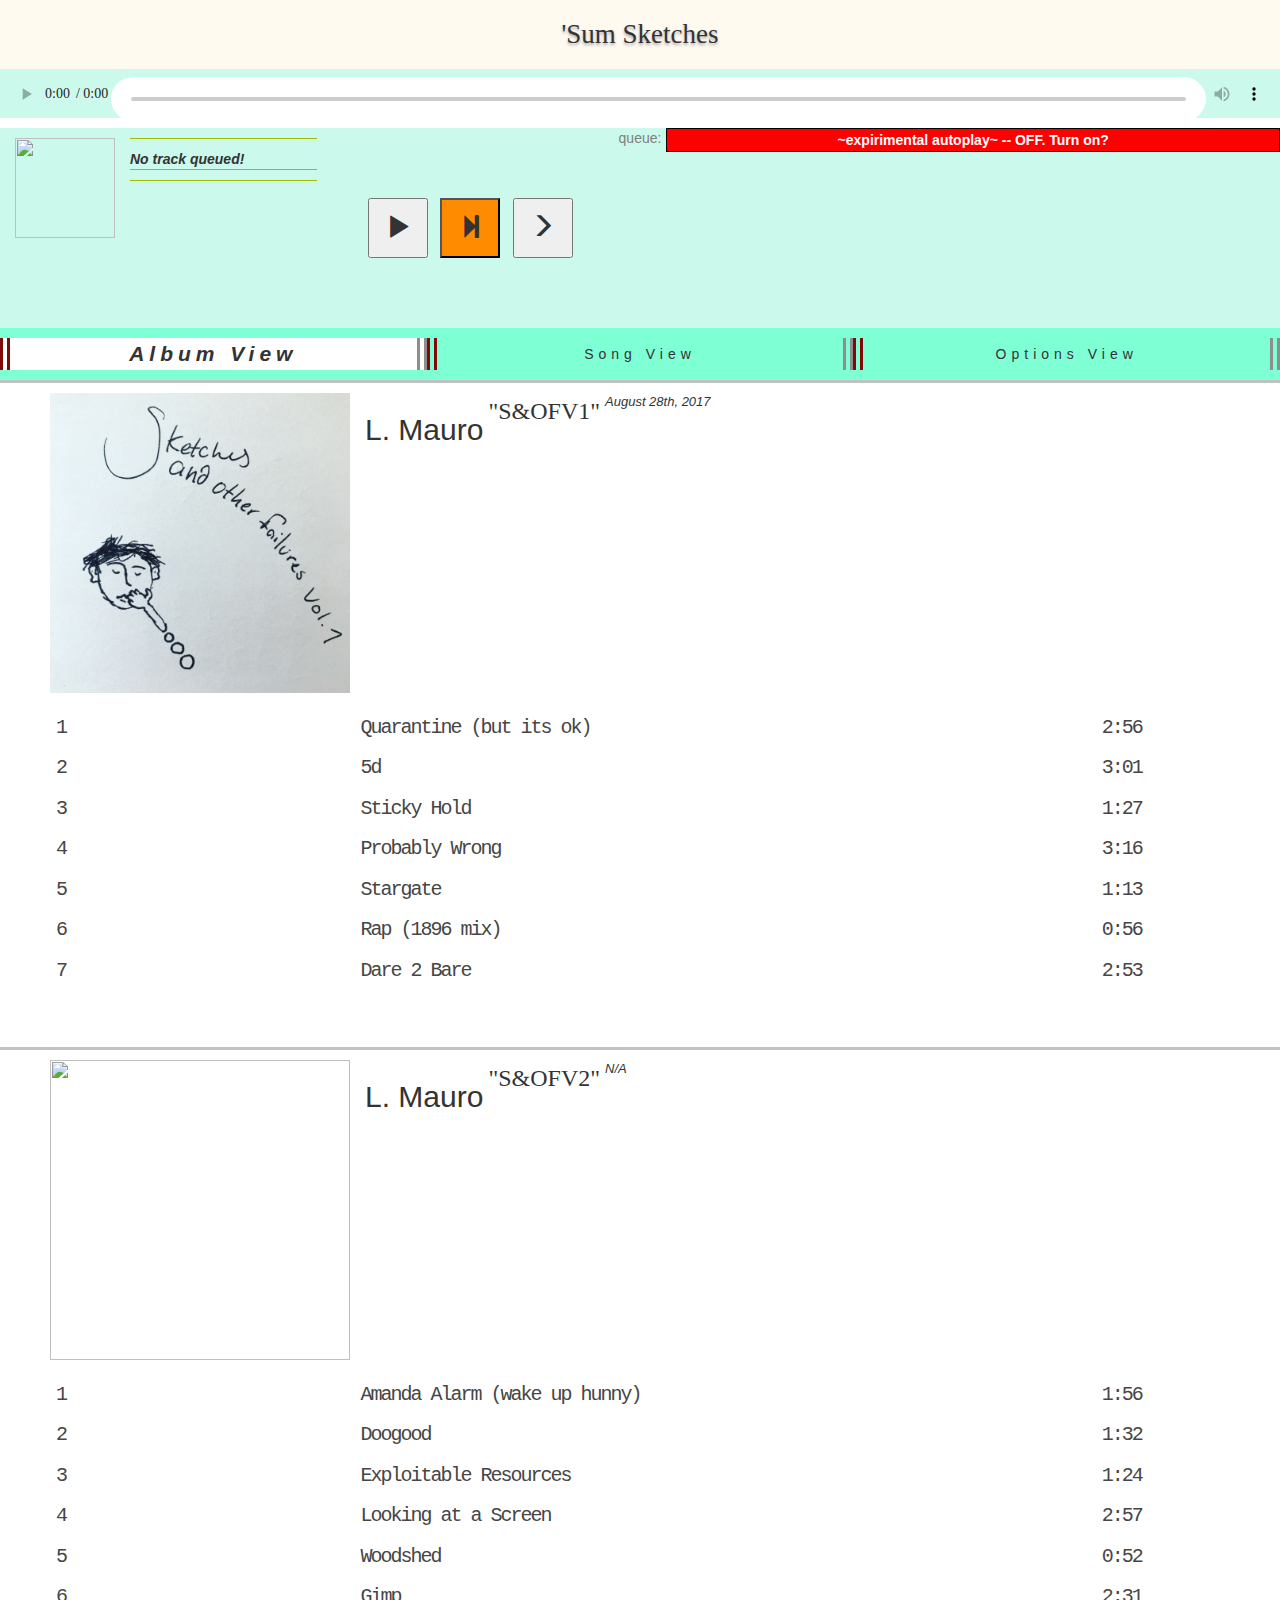
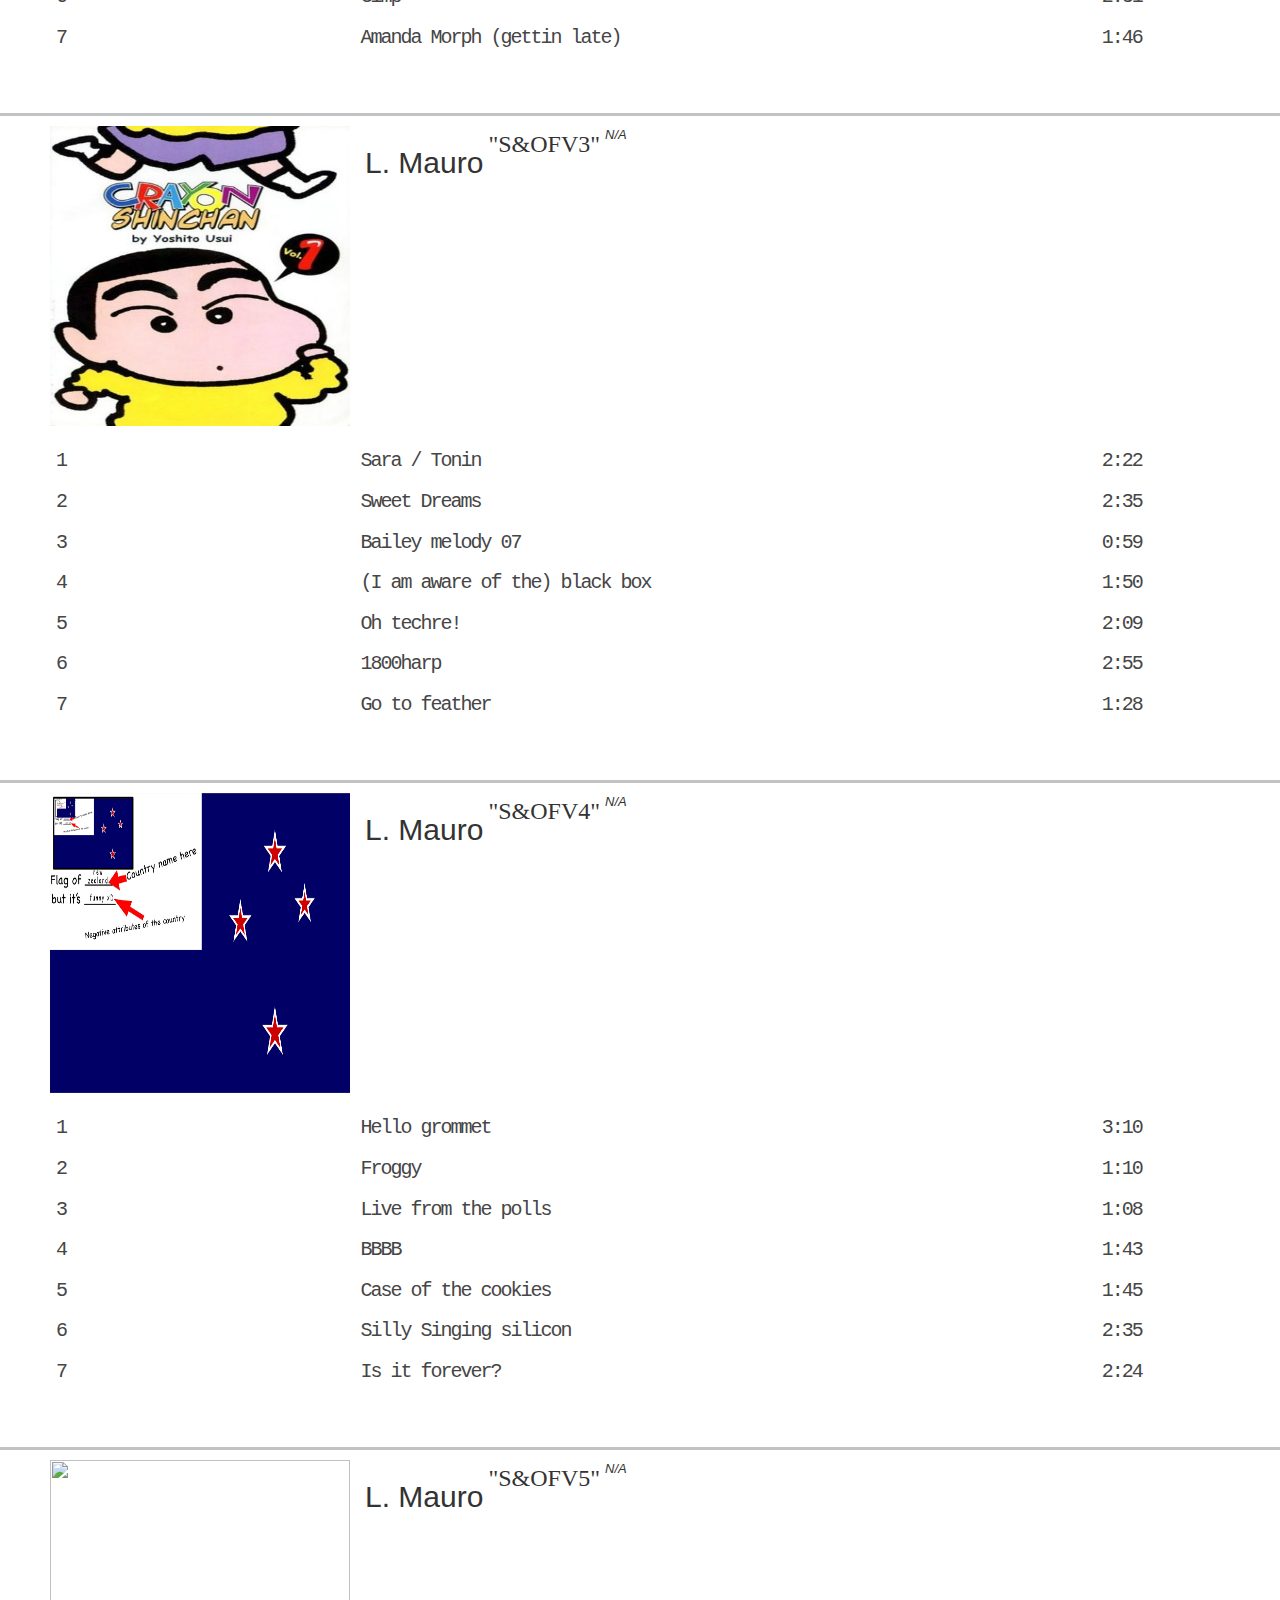
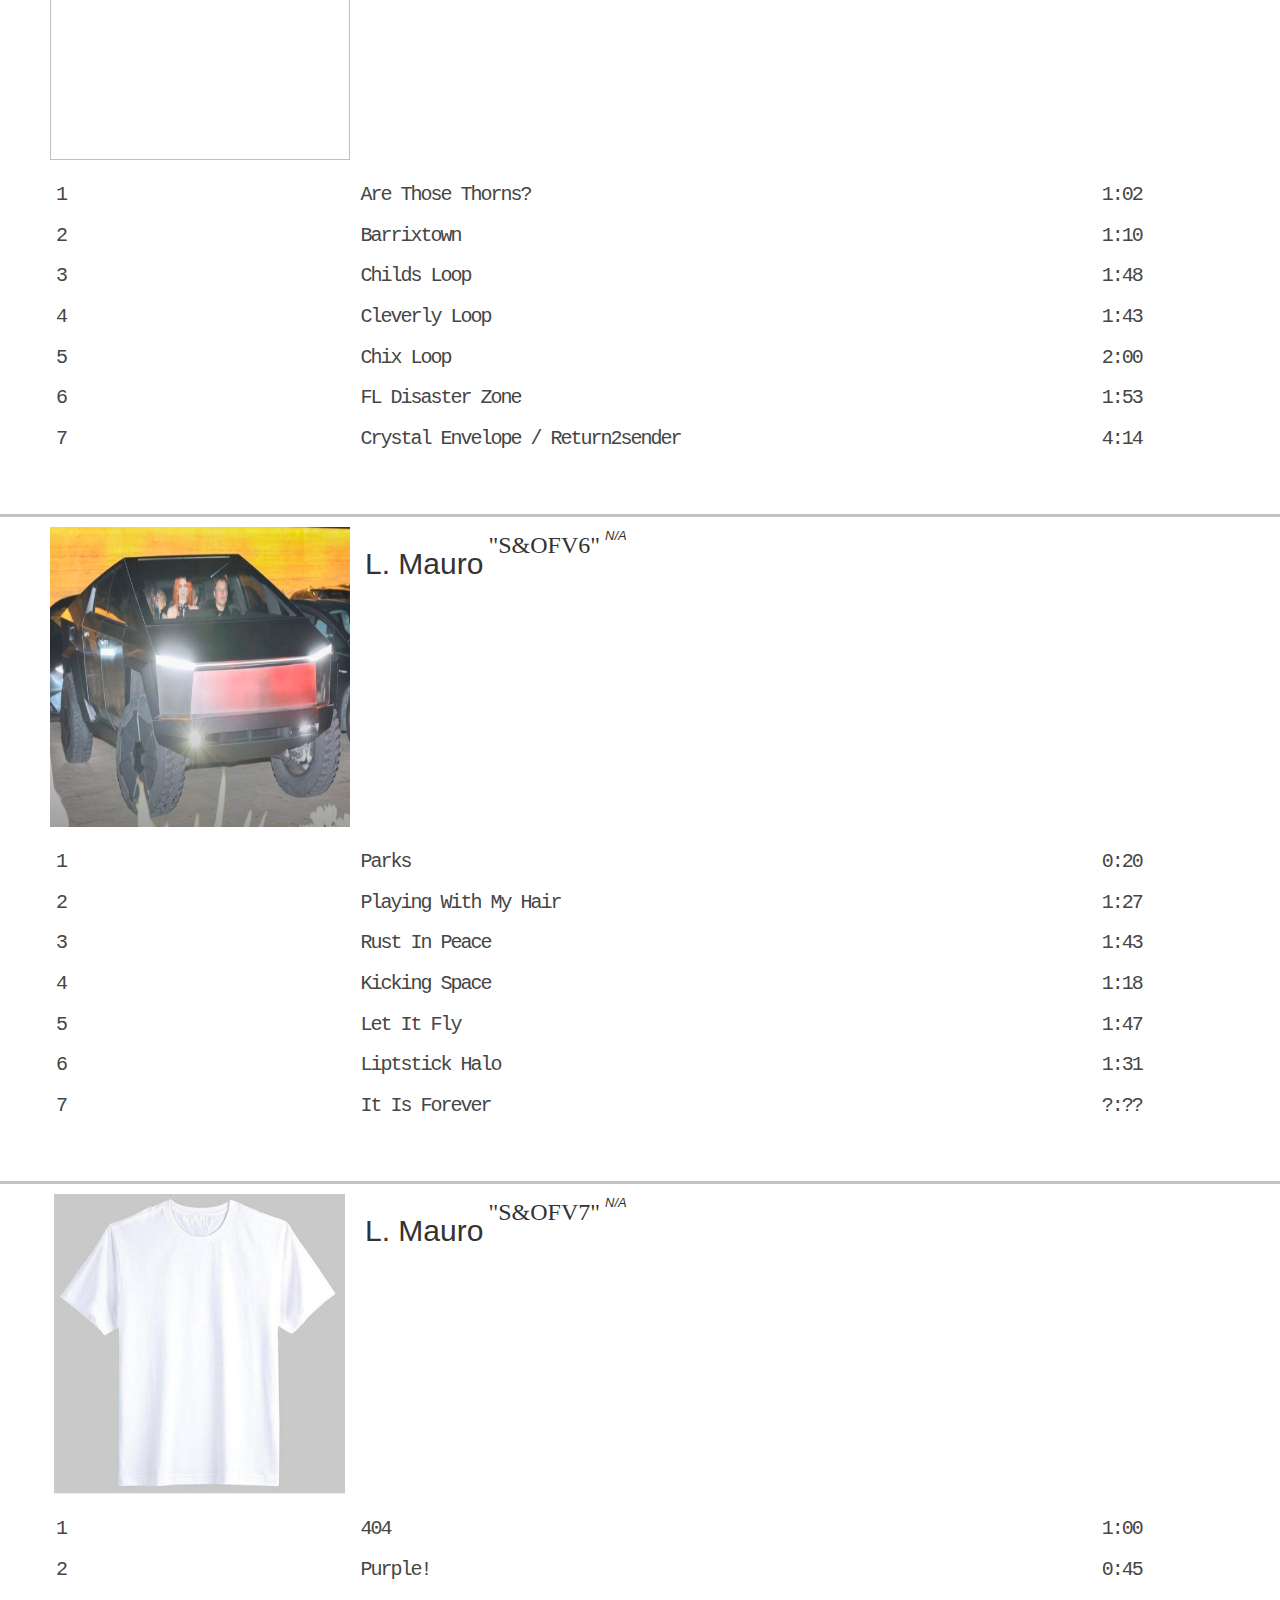
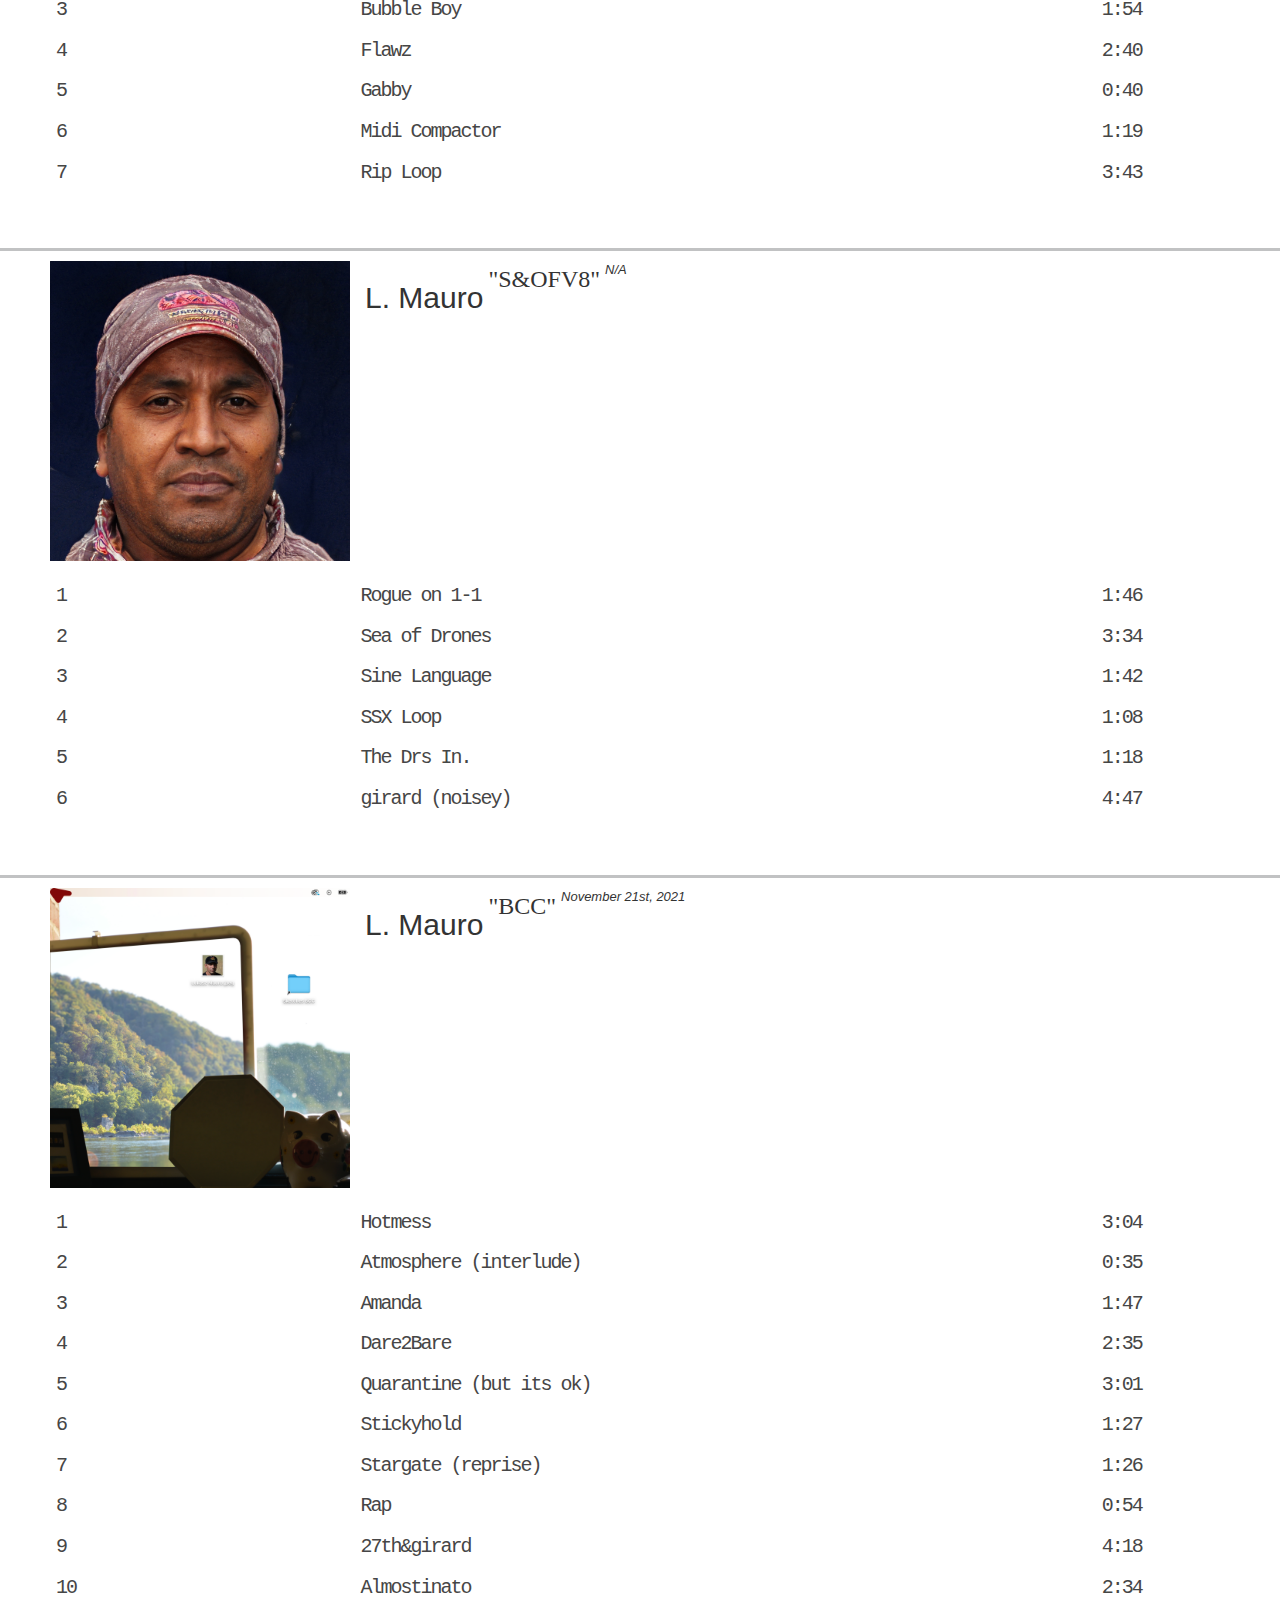
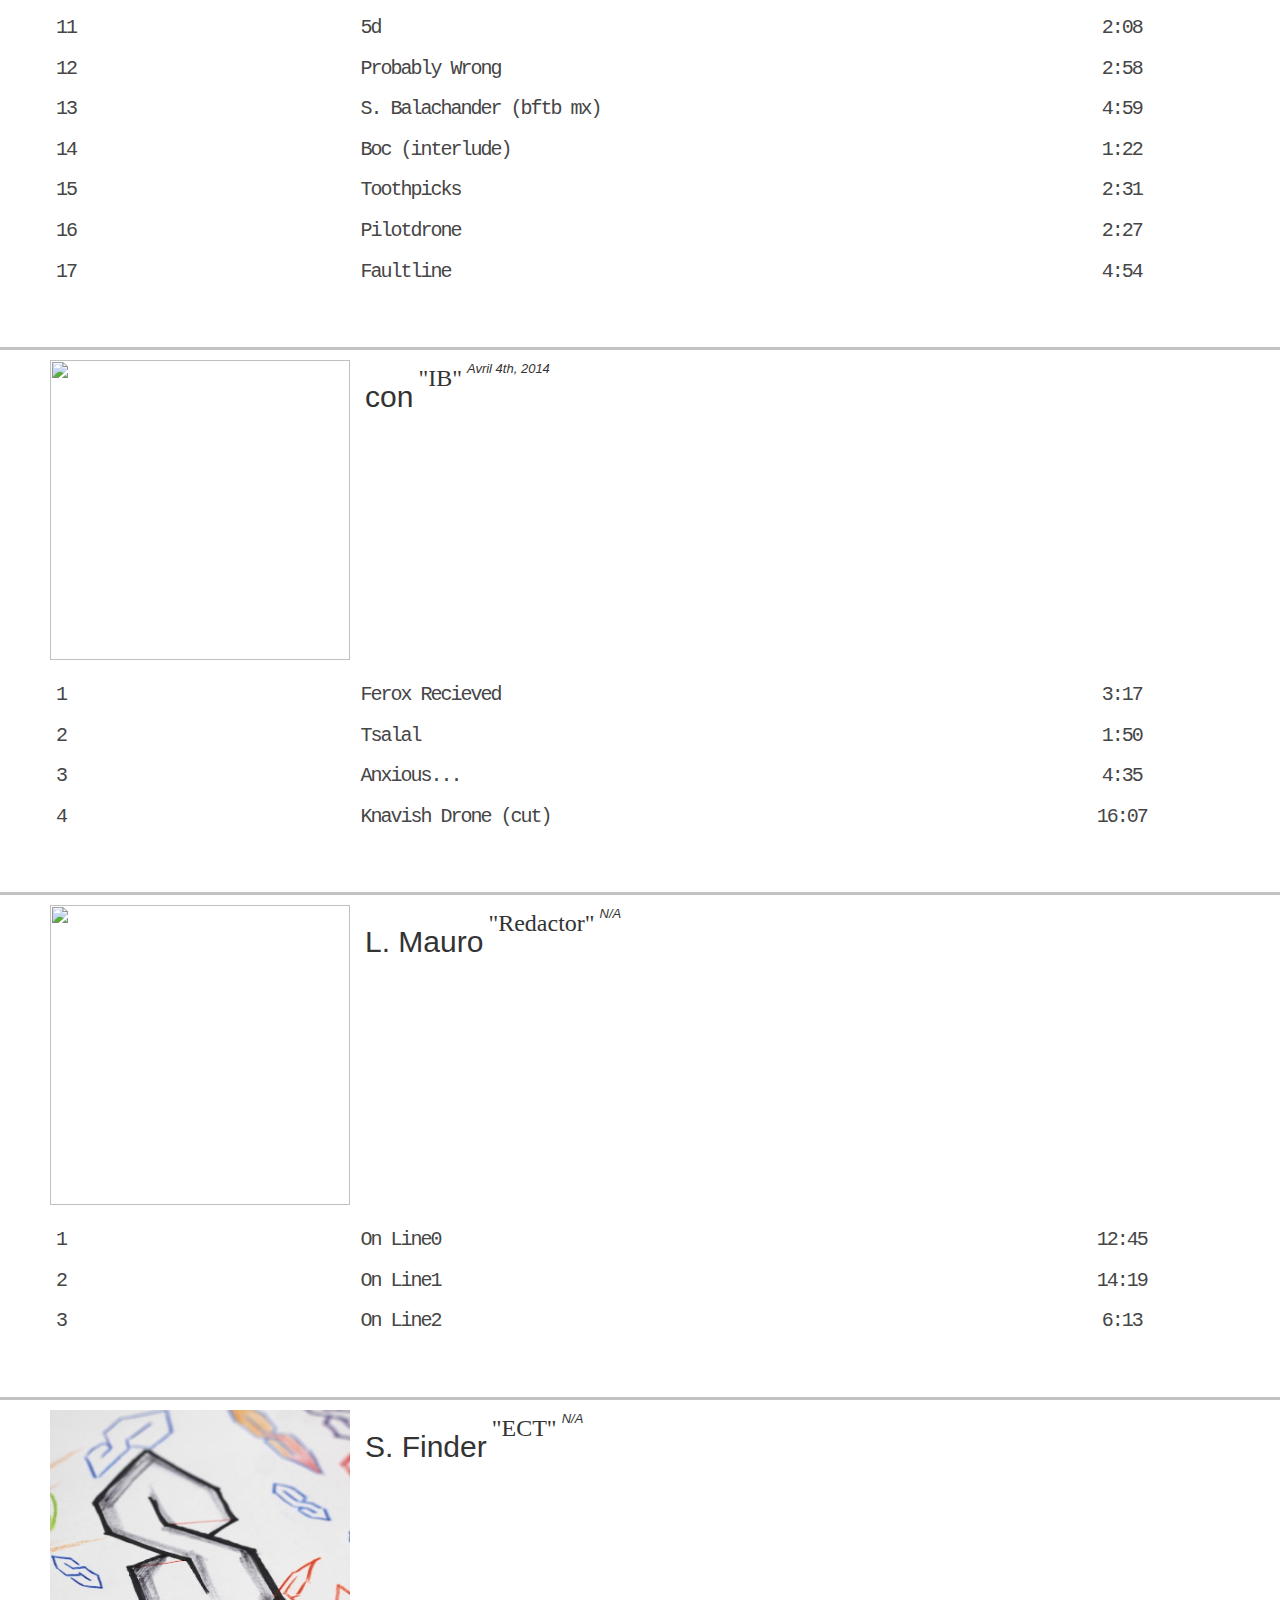
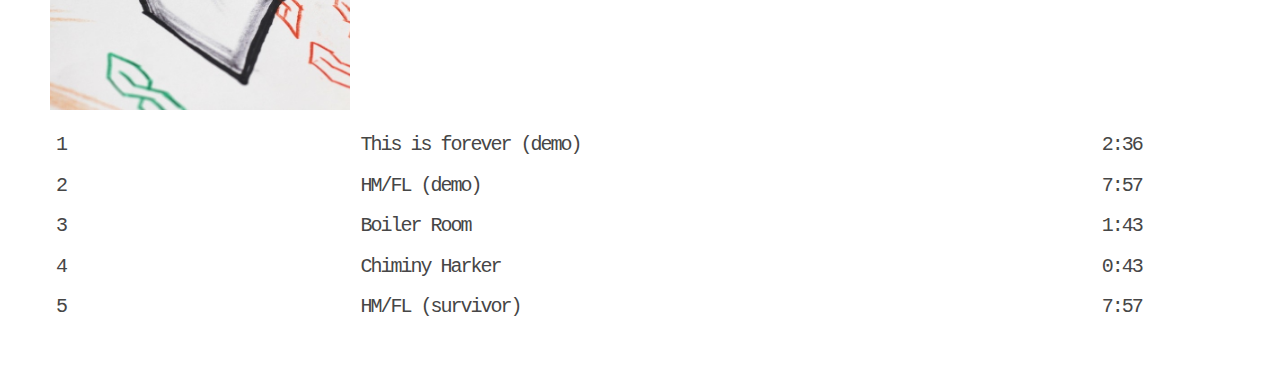
==== index.html @ 82c4de9f "refactored list view sorting functionality, changed how I display specific view's elements. less jav" ====
<!DOCTYPE html>
<html lang="en">

<head>
    <meta charset="UTF-8">
    <meta http-equiv="X-UA-Compatible" content="IE=edge">
    <meta name="viewport" content="width=device-width, initial-scale=1.0">
    <link rel="stylesheet" href="assets/styles/styles.css">
    <link rel="icon" href="https://forestw70.github.io/sketches-bcc-client/assets/images/sketches.jpg">
    <!-- <link href="//maxcdn.bootstrapcdn.com/bootstrap/3.3.6/css/bootstrap.min.css" type="text/css" rel="stylesheet"> -->
    <link href="//maxcdn.bootstrapcdn.com/bootstrap/3.3.6/css/bootstrap.min.css" type="text/css" rel="stylesheet">
    <title>Sketches </title>
</head>

<body>
    <div id="wellHeyThere">
        'Sum Sketches
        
    </div>
    <Header>
        <audio id="player" controls>
            <source src="" type="audio/mp3">
        </audio>

        <div id="trackController">
            <article id="anotherPlayer">

                <img id="albumPic" src="https://picsum.photos/25">
                <div id="nowPlayingInfo">
                    <span id="artistName"></span>
                    <span id="trackName">No track queued!</span>
                    <span id="albumName"></span>
                </div>
                <div class="controlBtns">
                    <button type="button" id="pause-play">
                        <span id="pp" class="glyphicon glyphicon-play" aria-hidden="true"></span>
                    </button>
                    <button type="button" id="nextTrack" class="next-song">
                        <span class="glyphicon glyphicon-step-forward" aria-hidden="true"></span>
                    </button>
                    <button type="button" class="show-queue" id="toggleShowQueue">
                        <span id="sq" class="glyphicon glyphicon-menu-right" aria-hidden="true"></span>
                    </button>
                    <!-- <button type="button" class="show-queue" id="testBtn">
                        <span class="glyphicon" aria-hidden="true">TEST</span>
                    </button> -->
                </div>
            </article>
            <span class="queue-tip">queue:</span>
            <article id="qTools">
                <div class="option-buttons">
                    <button class="opt-default" type="button" id="autoPlayOption">
                        ~expirimental autoplay~ -- OFF.  Turn on?
                    </button>
                </div>
                <div id="queueList" class="menu-flex"></div>
            </article>
        </div>
    </Header>

    <section id="controlers">
        <button type="button" id="viewAlbums" class="view-button curr-view">
            Album View
        </button>
        <button type="button" id="viewSongs" class="view-button">
            Song View
        </button>
        <button type="button" id="viewOptions" class="view-button">
            Options View
        </button>
        <button id="returnToTop" type="button">
            Back to top ^
        </button>
    </section>
    
    <section id="disco">
    </section>

    <section id="list" class="hide">
        <div class="song-list-row" id="headerRow">
            <span data-sort-by="trkNum">#</span>
            <span data-sort-by="trkNme">Song</span>
            <span data-sort-by="trkLen">Length</span>
            <span data-sort-by="epTtl">Ep</span>
            <span data-sort-by="artist">Artist</span>
            <span data-sort-by="trkUrl">Song Url</span>
            <span data-sort-by="trkOg">File</span>
            <span data-sort-by="trkDte">Date</span>
            <span data-sort-by="trkTs">Timestamp</span>
        </div>
        <div id="listDump">

        </div>
    </section>

    <section id="options" class="hide">
        <span>OOoooOOOoOOOOOOooOOOO</span>
    </section>

    
</body>

</html>

<script src="assets/scripts/scripts.js"></script>
---- assets/styles/styles.css ----
/* Head info */
#wellHeyThere {
    width: 100%;
    display: flex;
    justify-content: center;
    padding: 15px 0;
    font-size: 3vmin;
    font-family: serif;
    background-color: floralwhite;
    text-shadow: 0 2px 3px darkgrey;
}

header {
    width: 100%;
    display: flex;
    flex-direction: column;
}

/*  */
/* Audio player */
/*  */
#player {
    width: 100%;
    margin: 0;
    padding: 0;
    border-bottom: 5px solid white;
}
audio::-webkit-media-controls-panel {
    background-color: rgb(203 249 236);
}
audio::-webkit-media-controls-enclosure {
    border-radius: 0px;
}
audio::-webkit-media-controls-timeline-container {
    color:green;
    border: 1px solid black;
}
audio::-webkit-media-controls-current-time-display, audio::-webkit-media-controls-time-remaining-display {
    color:black;
    font-family: serif;
    padding: 0 3px;
    margin: auto;
}
audio::-webkit-media-controls-timeline {
    color: black;
    background-color: white;
    border-radius: 50px;
    padding: 20px;
    margin-top:10px;
}


/*  */
/* Song info and Queue containers */
/*  */
#trackController {
    display: flex;
    height:200px;
    background-color:rgb(203 249 236);
    overflow: hidden;
}

#anotherPlayer {
    display: grid;
    width: 50%;
    grid-template-columns: 1fr 2fr 3fr;
    padding-left: 5px;
}

#qTools {
    display: flex;
    flex-direction: column;
    width: 50%;
    padding-left: 5px;
    overflow-y: scroll;
}


.option-buttons {
    width: 100%;
}


/*  */
/* Now playing container */
/*  */
#albumPic {
    height: 100px;
    width: 100px;
    margin: 10px;
}

#nowPlayingInfo {
    display: flex;
    flex-direction: column;
    padding: 5px 0px;
}

#artistName, #trackName, #albumName {
    margin: 5px;
    border-bottom: 1px solid #9ebb00;
}

#artistName {
    font-size: 20px;
}
#trackName {
    font-style: oblique;
    font-weight: bold;
}
#albumName {
    color:rgb(78, 78, 78);
}


/*  */
/* Queue List Container */
/*  */
.queue-tip {
    color: grey;
}

#queueList {
    flex-direction: column;
    width: 100%;
}

#queueList > button {
    background-color: orange;
    border: none;
    border-left: 15px dotted #000000;
    cursor: pointer;
}
#queueList > button:first-child::before {
    content: " up next! ~~ ";
    font-weight: bold;
}

#queueList > button:hover {
    border-bottom: 2px solid #c1c2c3;
    border-top: 1px solid #c1c2c3;
}


/*  */
/* Play Pause Next Queue Buttons */
/*  */
.controlBtns {
    display: grid;
    grid-template-columns: 1fr 1fr 1fr;
    margin: 0 40px;
}

.controlBtns > button {
    padding: 10px;
    height: 60px;
    width: 60px;
    margin: auto;
}

#nextTrack {
    background-color: darkorange;
}

.glyphicon {
    font-size: 25px;
}

/*  */
/* Options */
/*  */
.opt-default {
    border: none;
    color: #fff;
    font-weight: bold;
    border: 1px solid black;
    cursor: alias;
    font-family: sans-serif;
    background-color: red;
    width: 100%;
}

.opt-on {
    background-color: green;
}

#returnToTop {
    position: fixed;
    display: none;
    top: 0;
    border: none;
    border-radius: 5px;
    color: white;
    padding: 5px 15px;
    background-color: #7fffd4b8;
}


/*  */
/* View Change Controllers */
/*  */
#controlers {
    display: flex;
    padding: 10px 0;
    justify-content: center;
    background-color: aquamarine;
}

.view-button {
    letter-spacing: 5px;
    border: none;
    background-color: inherit;
    width:50%;
    border-left: 10px double #800808;
    border-right: 10px double #8e8e8e;
}


.curr-view {
    font-style: oblique;
    font-weight: bold;
    font-size: 1.5em;
    background-color: #fff;
}


/*  */
/* Album View */
/*  */
#disco {
    font-size: 20px;
    margin-top: 0px;
}

.disco-item {
    margin-bottom: 50px;
    border-top: 3px solid #c1c2c3;
}

.info-container {
    display: flex;
    margin: 10px 0 0 50px;
}

.info-container > img {
    height: 300px;
    width: 300px;
    margin-right: 15px;
}

.info-container > h3 {
    font-family: serif;
    margin: 5px;
}

.info-container > p {
    font-size: small;
    font-style: italic;

}

.track-container {
    margin: 20px 0 20px 50px;
    display: flex;
    flex-direction: column;
}

.t-row {
    display: grid;
    grid-template-columns: 1fr 2fr 1fr;
    margin-bottom: 10px;
    border: none;
    background-color: inherit;
    font-family: monospace;
    color: rgb(70, 70, 70);
    letter-spacing: -2px;
}

.t-row:hover {
    margin-bottom: 9px;
    border-bottom: 1px solid gray;
    cursor: pointer;
}

.track-num {
    justify-self: left;
}

.album-track {
    justify-self: left;
}


/*  */
/* Song View */
/*  */
#headerRow {
    font-family: serif;
    font-size: 1.4rem;
    color: #fff;
    background-color: rgb(78, 78, 78);
}

.song-list-row {
    display: grid;
    width: 100%;
    /* trkNum, trkName, trkLength, epName, artist, trackurl, ogfilename, date, time */
    grid-template-columns: .5fr 3fr .7fr 1fr 2fr 2fr 2fr 1fr 1fr;
}

.song-list-row > span {
    display: flex;
    justify-content: left;
    padding: 2px 3px 0 0;
}

.song-list-row:nth-child(2n+1) {
    background-color: white;
}

/* header row */
.song-list-row:nth-child(1):hover {
    border: none;
    justify-self: center;
}
.song-list-row:nth-child(1) span:hover::after {
    content: "...Sort?"
}

.song-list-row:hover {
    border-bottom: 2px solid black;
}

.list-reverse::after {
    content: ":)";
}


/* toggle show view and utilities */
.menu-flex {
    display: flex;
}

.menu-hide {
    display: none;
}

.hide {
    display: none;
}

/*  */
/* Media Events */
/*  */
@media screen and (max-width: 1000px) {
    .song-list-row > span {
        font-size: 1.5vmin;
        padding: 3px 0;
    }
}

@media screen and (max-width: 900px) {
    .info-container > img {
        height: 150px;
        width: 150px;
    }
    #albumPic {
        height: 70px;
        width: 70px;
    }
    .info-container > h3 {
        margin-right: 25px;
    }
    .glyphicon {
        font-size: 20px;
    }
    #trackController {
        flex-direction: column;
    }
    #trackController > article {
        width: 100%;
    }
    .t-row {
        font-size: 12px;
    }
}

@media screen and (max-width: 650px) {
    .info-container > h3 {
        font-size: 1.8vmax;
        font-style: italic;
    }
    .info-container > p {
        font-size: 1.5vmax;
        font-style: normal;
    }
    .info-container > h2 {
        font-size: 3vmax;
        writing-mode: vertical-rl;
        margin-top: 0;
    }
}

@media screen and (max-width: 550px) {
    .info-container > h3 {
        font-size: 2vmax;
        font-style: italic;
        writing-mode: vertical-rl;
    }
    .controlBtns > button {
        height: 45px;
        width: 45px;
    }
}

@media screen and (max-width: 450px) {
    .info-container > p {
        font-size: 1vmax;
        writing-mode: vertical-rl;
    }
    
    #nowPlayingInfo > * {
        font-size: 10px;
    }
}
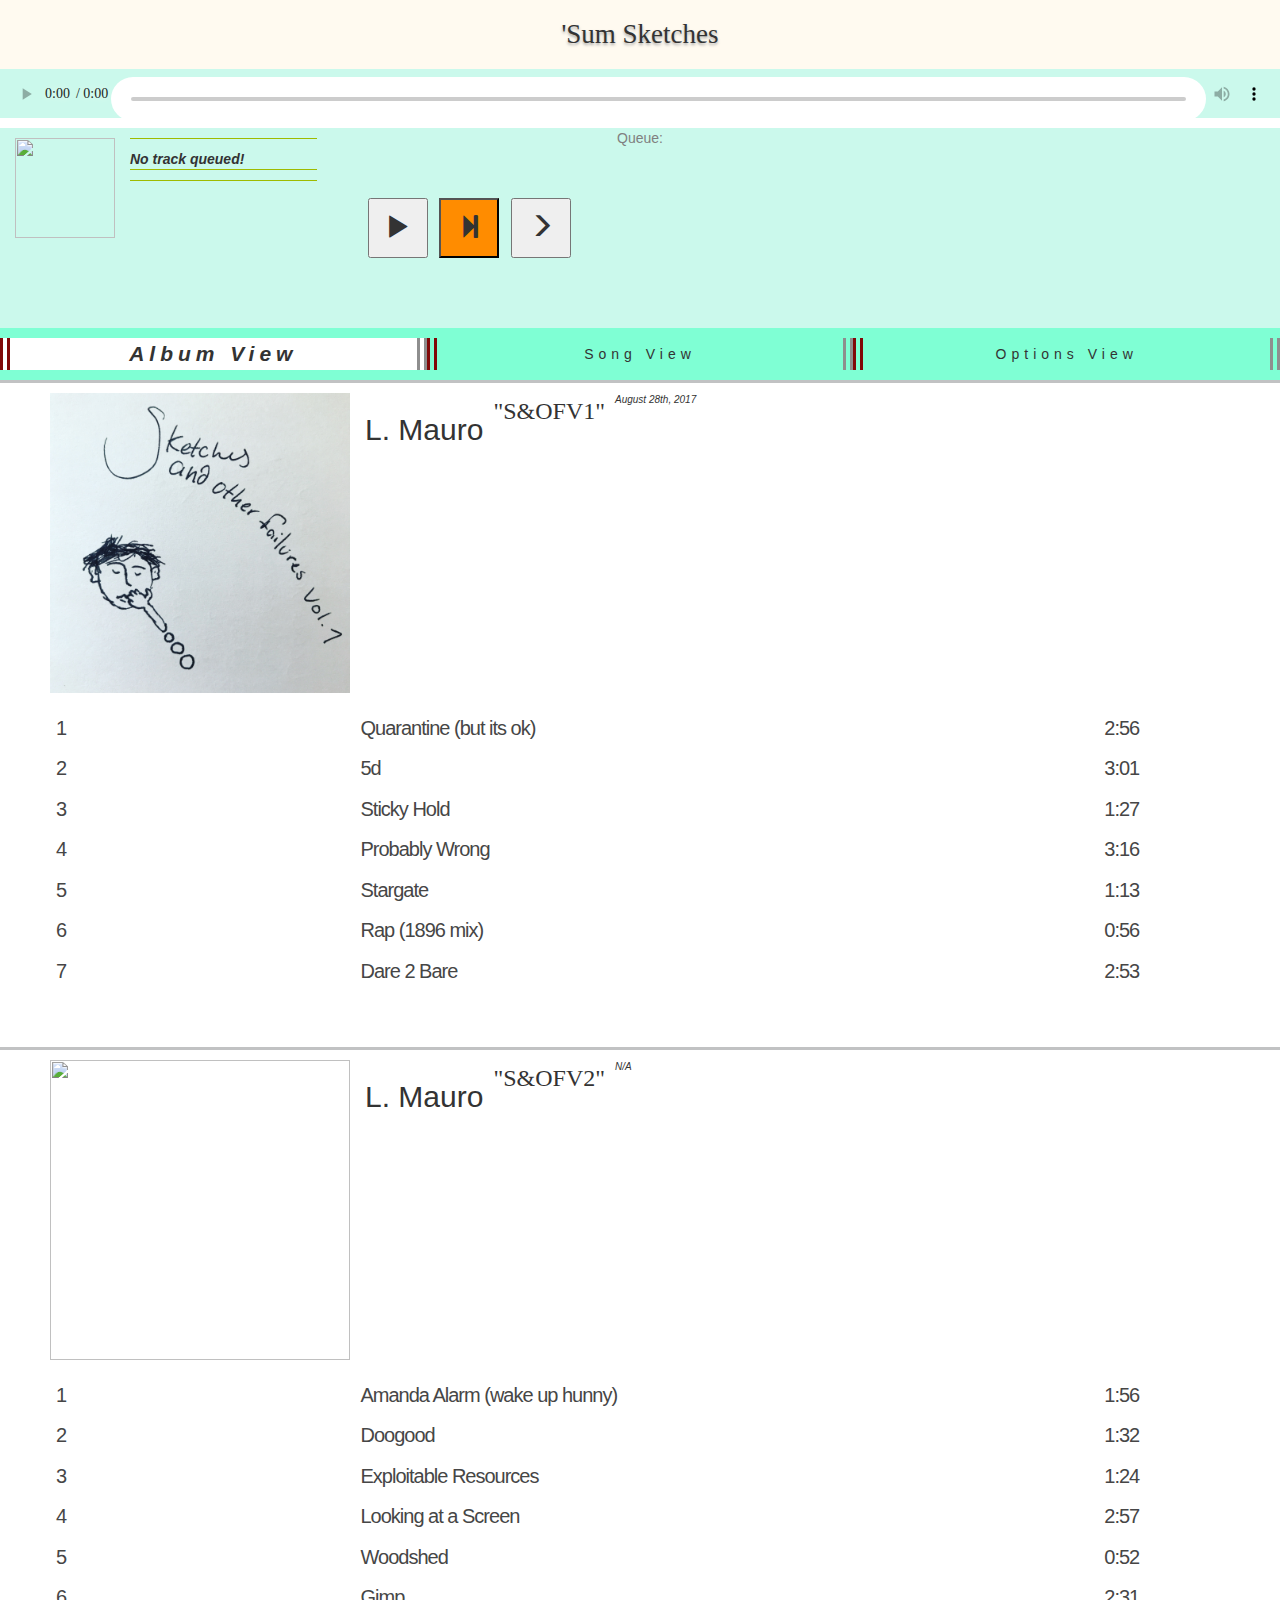
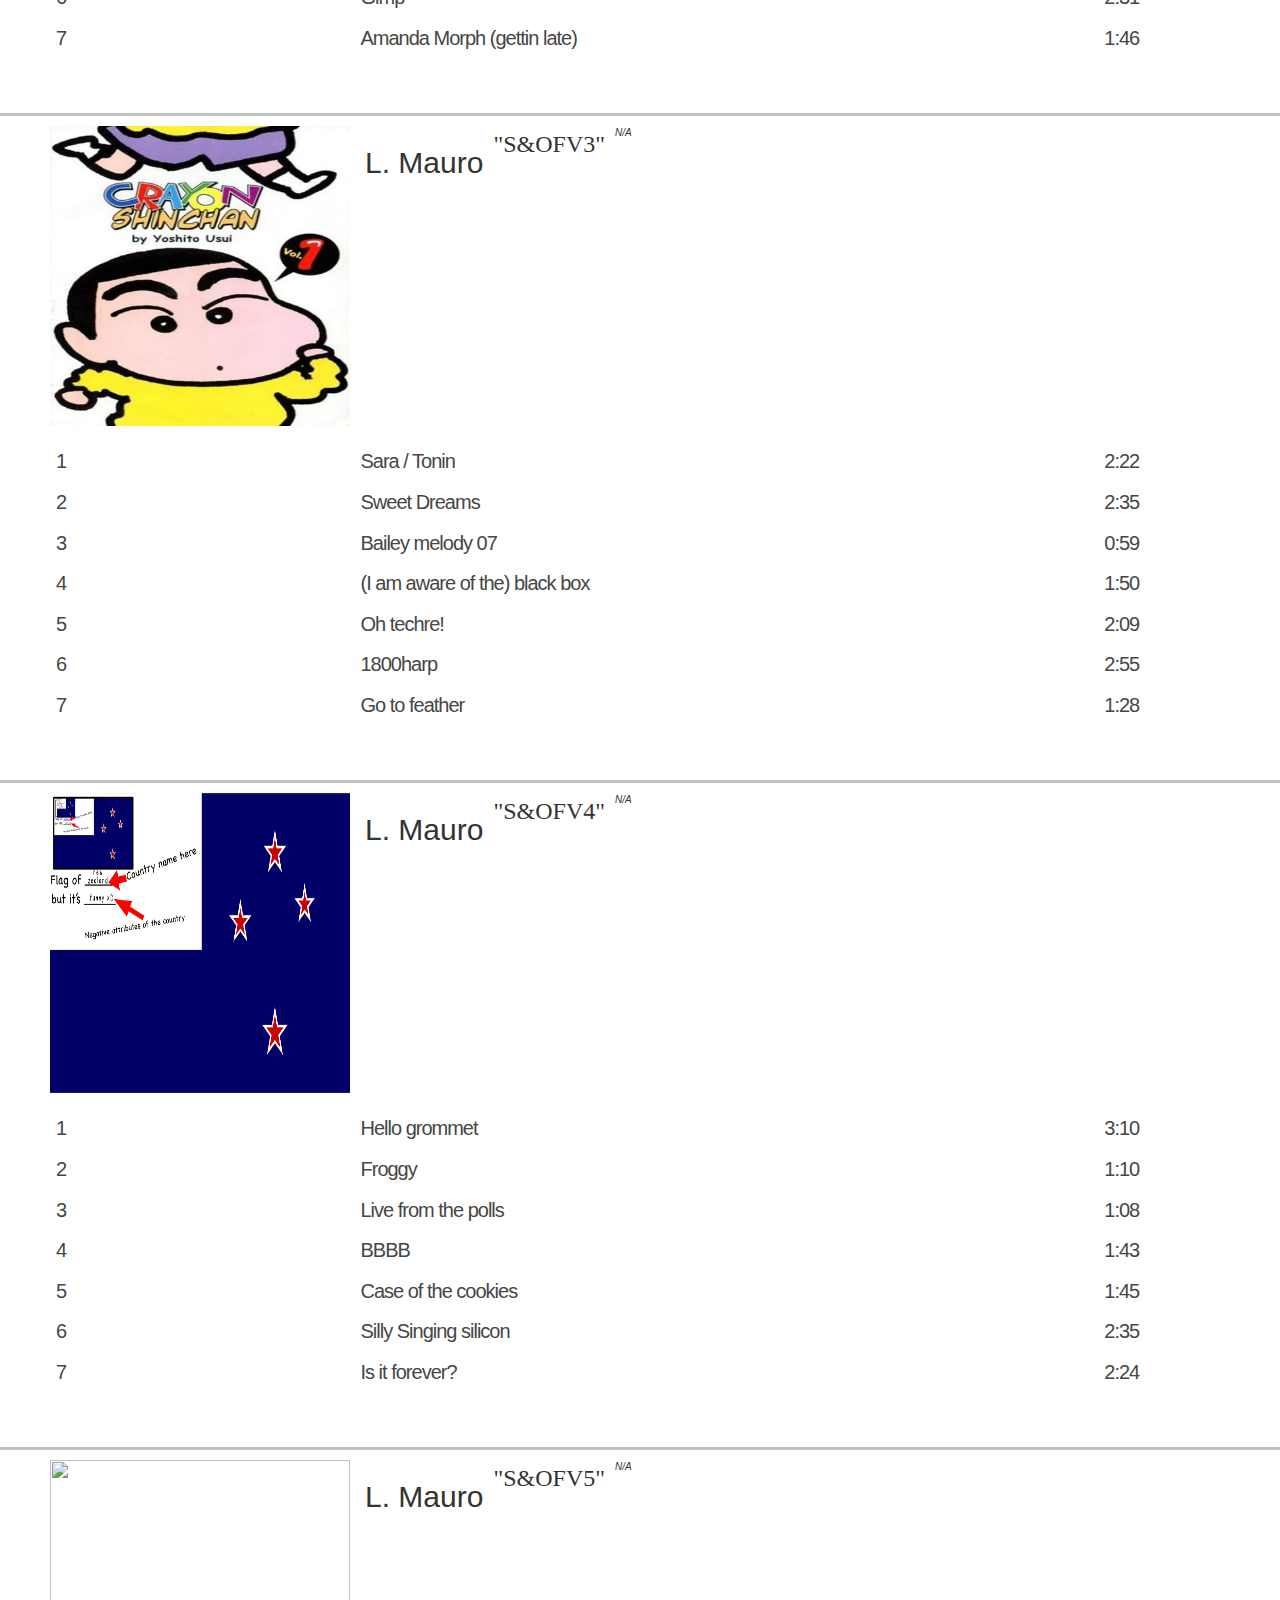
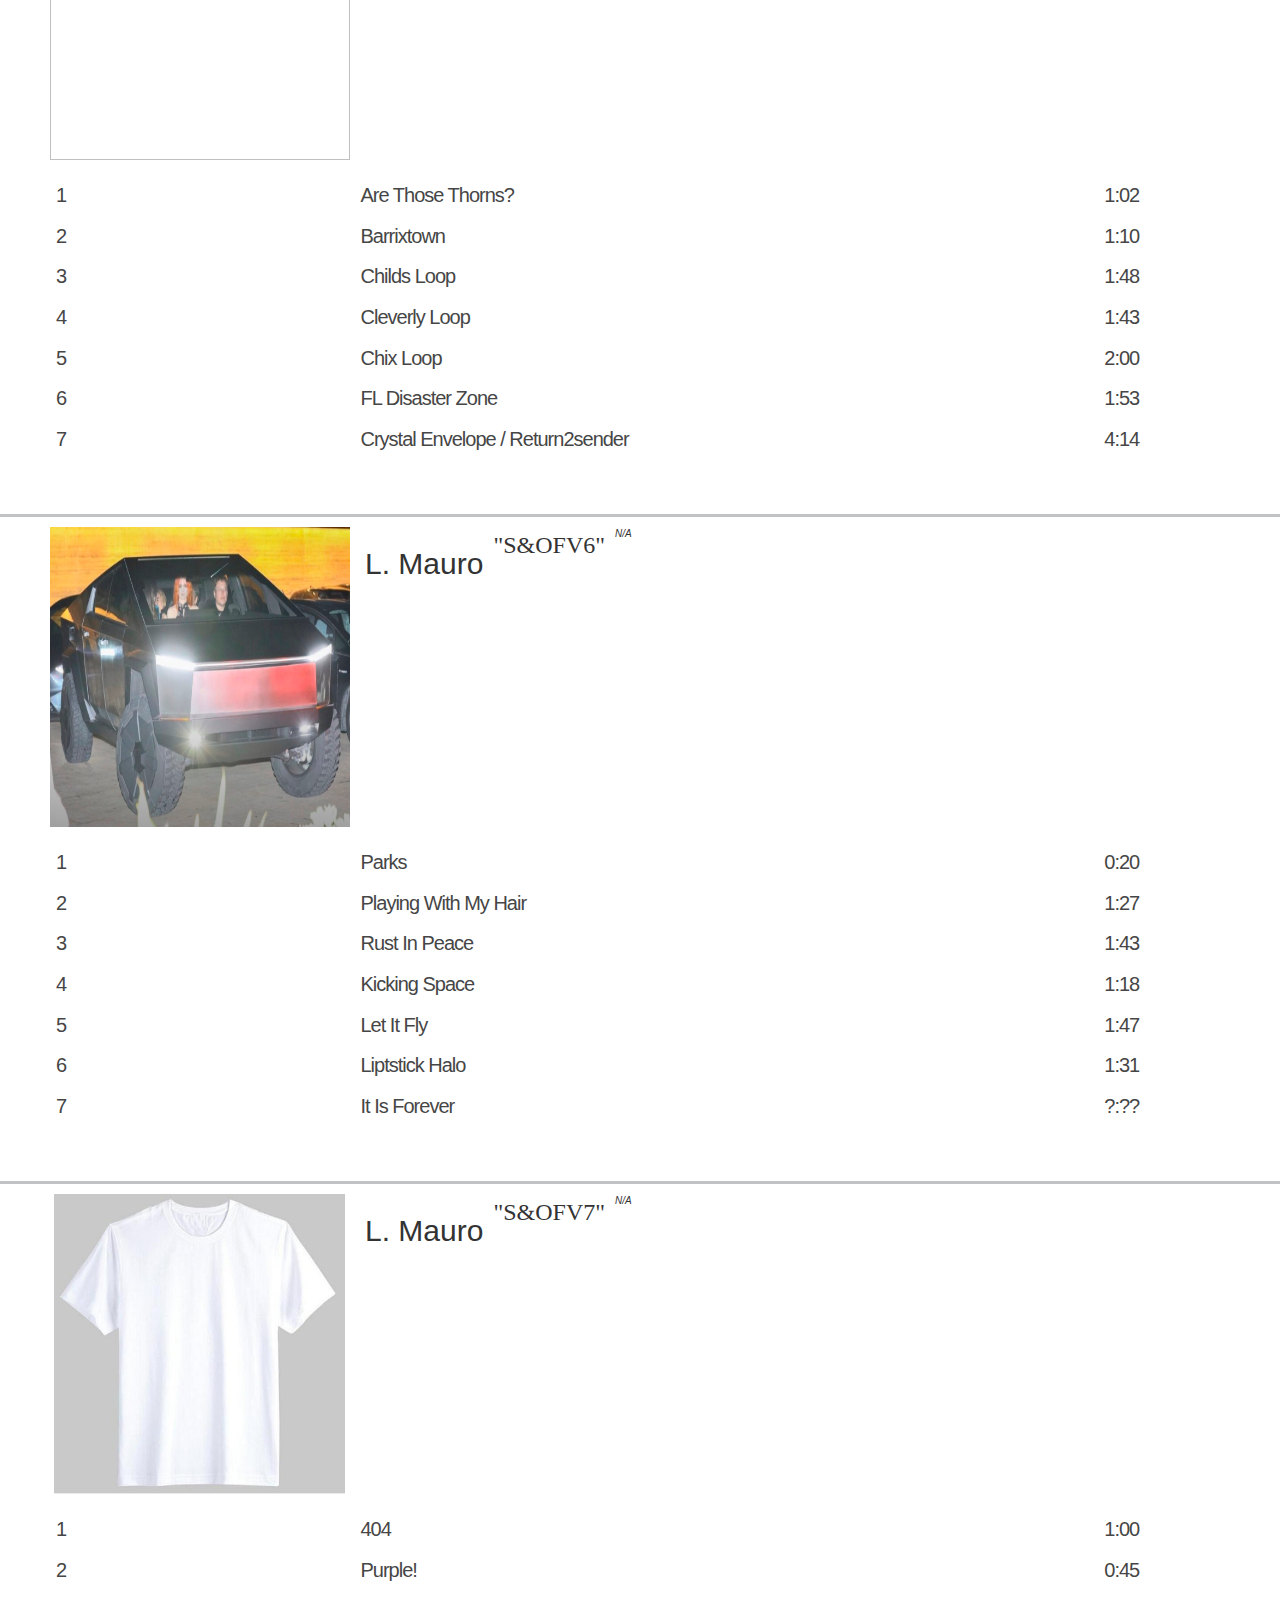
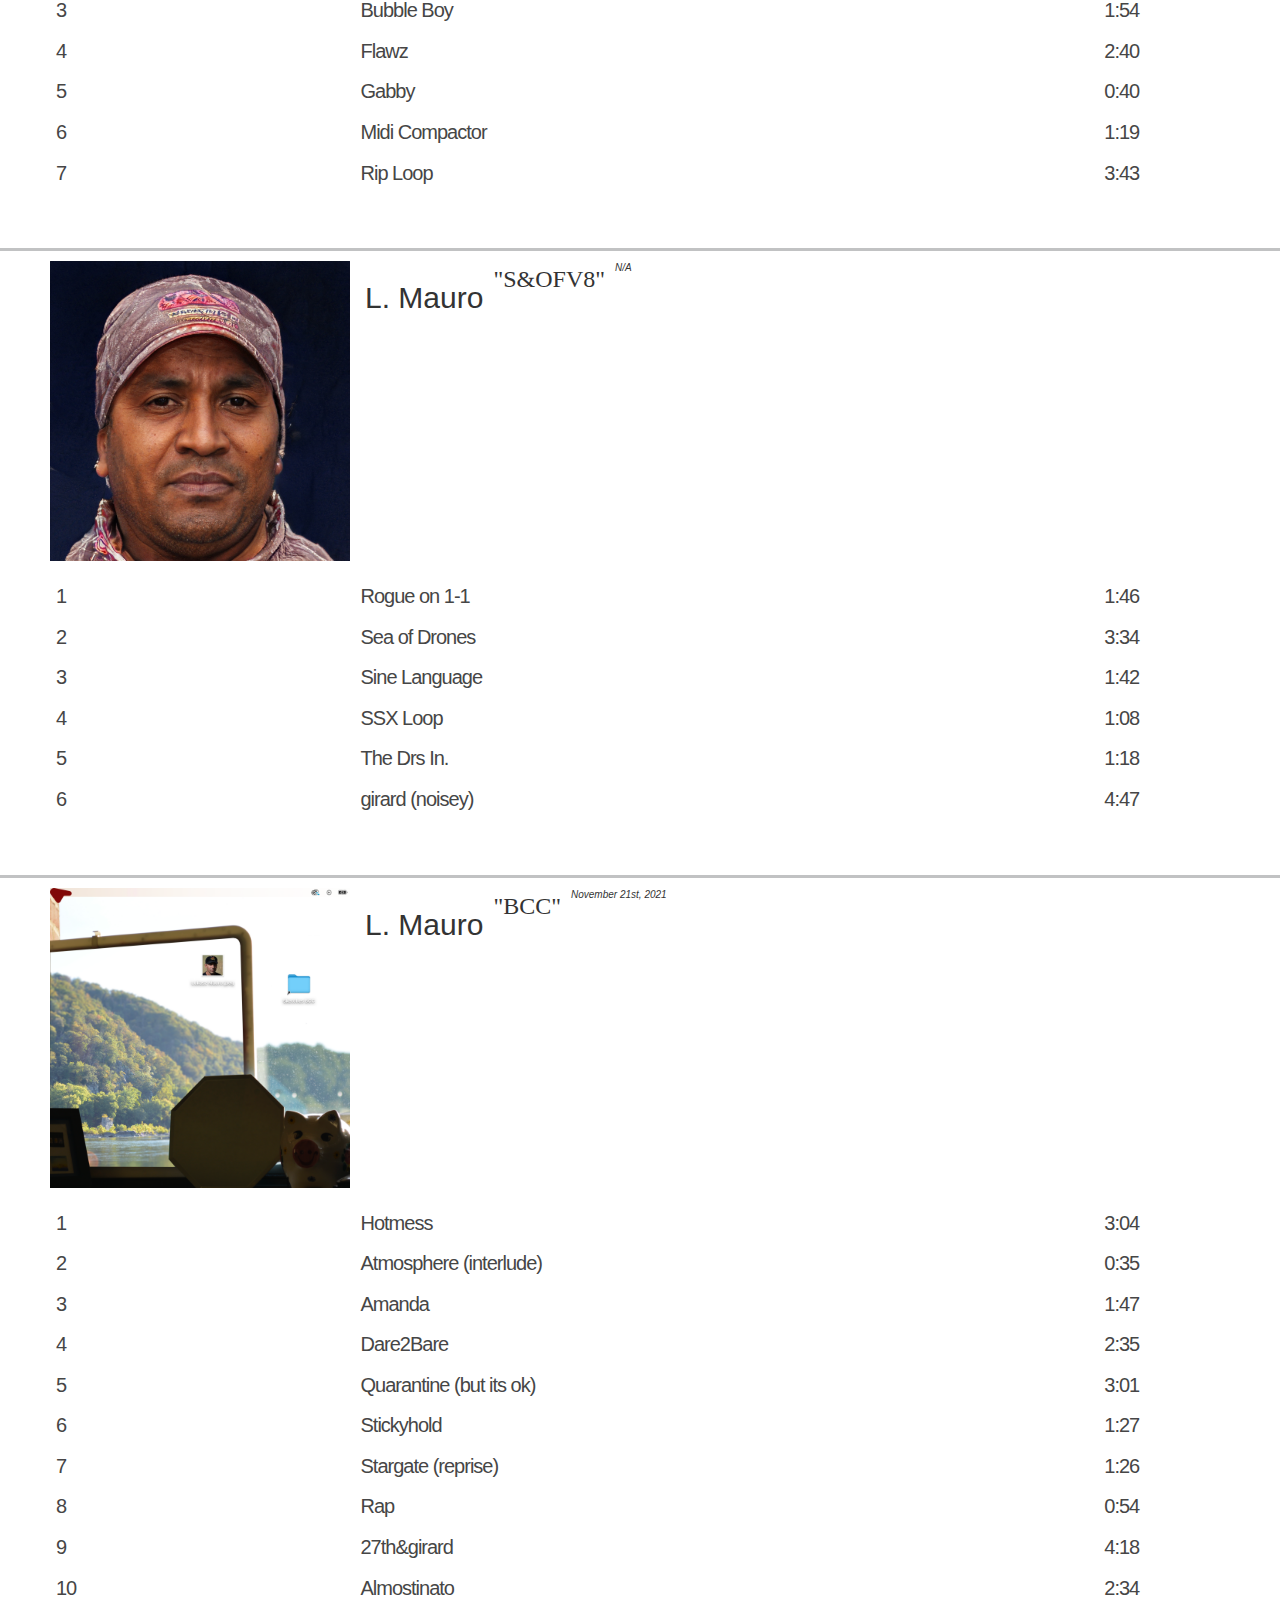
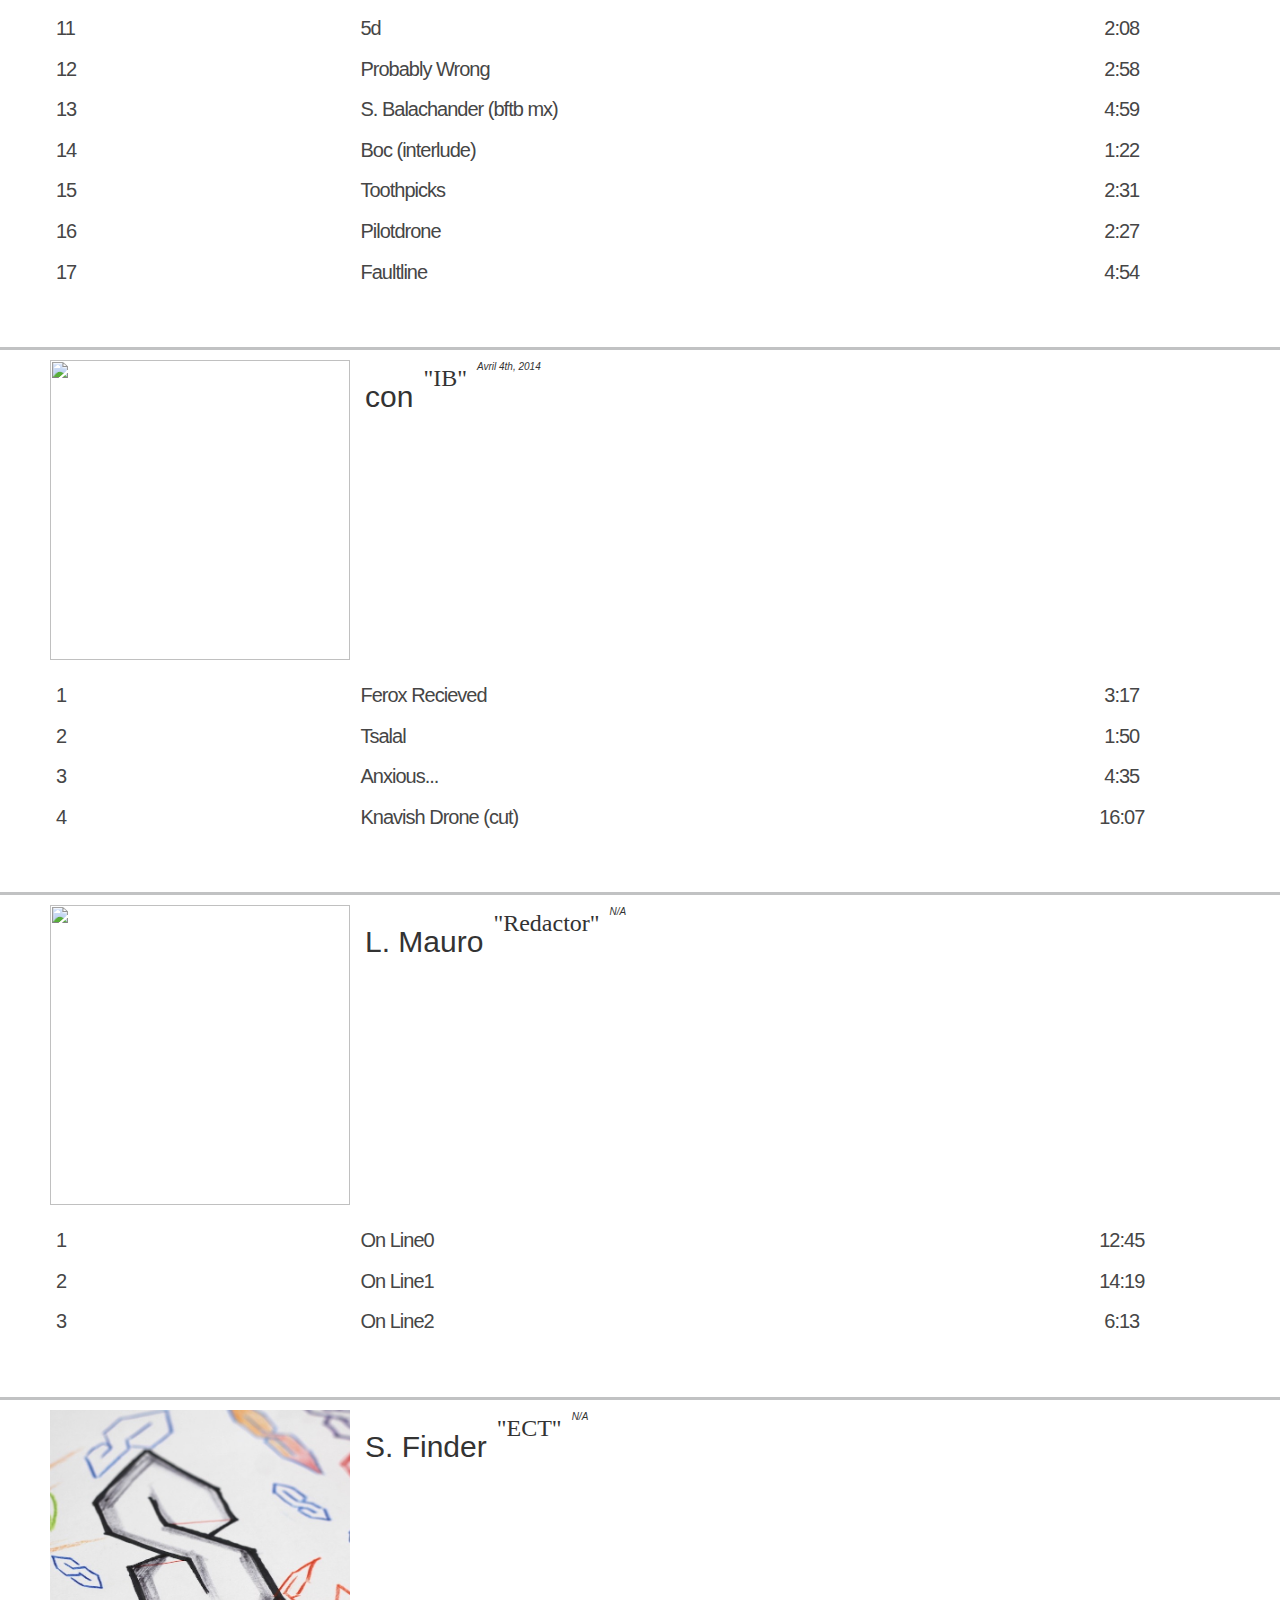
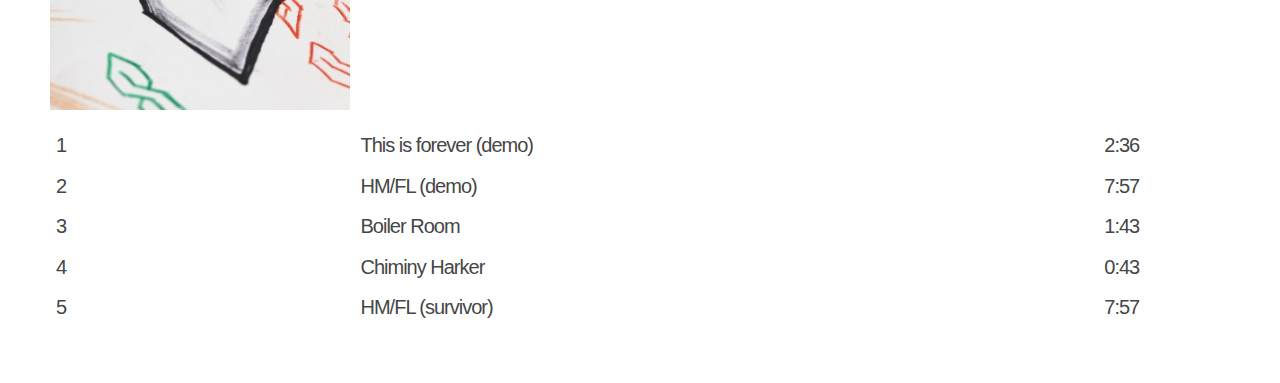
==== commit 9a71ea74: "added modal view for curent song as well. some mobile css changes. small button functionality change" ====
--- a/index.html
+++ b/index.html
@@ -46,13 +46,9 @@
                     </button> -->
                 </div>
             </article>
-            <span class="queue-tip">queue:</span>
+            <span class="queue-tip" id="qTip">Queue:</span>
             <article id="qTools">
-                <div class="option-buttons">
-                    <button class="opt-default" type="button" id="autoPlayOption">
-                        ~expirimental autoplay~ -- OFF.  Turn on?
-                    </button>
-                </div>
+                
                 <div id="queueList" class="menu-flex"></div>
             </article>
         </div>
@@ -95,6 +91,23 @@
 
     <section id="options" class="hide">
         <span>OOoooOOOoOOOOOOooOOOO</span>
+        <div class="option-buttons">
+            <button class="opt-default" type="button" id="autoPlayOption">
+                ~expirimental autoplay~ -- OFF.  Turn on?
+            </button>
+        </div>
+    </section>
+
+    <section id="qPrompt">
+        <div class="modal-cont">
+            <button type="button" id="closeModal">x</button>
+            <span id="modalSong"></span>
+            <span id="modalDump">
+
+            </span>
+            <button type="button" id="upNextBtn">add to up next?</button>
+            <button type="button" id="removeThisSong">remove from queue?</button>
+        </div>
     </section>
 
     
--- a/assets/styles/styles.css
+++ b/assets/styles/styles.css
@@ -250,11 +250,11 @@
 
 .info-container > h3 {
     font-family: serif;
-    margin: 5px;
+    margin: 5px 10px;
 }
 
 .info-container > p {
-    font-size: small;
+    font-size: 10px;;
     font-style: italic;
 
 }
@@ -271,9 +271,9 @@
     margin-bottom: 10px;
     border: none;
     background-color: inherit;
-    font-family: monospace;
+    font-family: sans-serif;
     color: rgb(70, 70, 70);
-    letter-spacing: -2px;
+    letter-spacing: -1px;
 }
 
 .t-row:hover {
@@ -306,11 +306,13 @@
     width: 100%;
     /* trkNum, trkName, trkLength, epName, artist, trackurl, ogfilename, date, time */
     grid-template-columns: .5fr 3fr .7fr 1fr 2fr 2fr 2fr 1fr 1fr;
+    border: none;
 }
 
 .song-list-row > span {
     display: flex;
     justify-content: left;
+    text-align: left;
     padding: 2px 3px 0 0;
 }
 
@@ -336,6 +338,49 @@
 }
 
 
+/*  */
+/* Queue modal */
+/*  */
+#qPrompt {
+    display: none; 
+    position: fixed; 
+    z-index: 1;
+    left: 0;
+    top: 0;
+    width: 100%; 
+    height: 100%; 
+    overflow: auto; /* Enable scroll if needed */
+    background-color: rgb(0,0,0); /* Fallback color */
+    background-color: rgba(0,0,0,0.4); /* Black w/ opacity */
+}
+
+.modal-cont {
+    background-color: #fefefe;
+    margin: 15% auto; 
+    padding: 20px;
+    border: 1px solid #888;
+    width: 50%; 
+    display: flex;
+    flex-direction: column;
+}
+
+.modal-cont > button {
+    width:75%;
+    margin: auto;
+}
+
+#closeModal {
+    background-color: red;
+}
+
+#modalDump {
+    text-align: center;
+    margin: 10px 0;
+    font-family: serif;
+    font-style: italic;
+}
+
+
 /* toggle show view and utilities */
 .menu-flex {
     display: flex;
@@ -353,9 +398,31 @@
 /* Media Events */
 /*  */
 @media screen and (max-width: 1000px) {
+    .song-list-row {
+        grid-template-columns: 3fr .7fr 1.25fr 1.5fr 2fr 1.75fr 1.5fr 1fr;
+    }
+    
     .song-list-row > span {
-        font-size: 1.5vmin;
-        padding: 3px 0;
+        font-size: 1.8vmin;
+        padding: 2px;
+        height: 30px;
+        align-items: center;
+        border-left: 1px solid white;
+    }
+
+    .song-list-row > span:nth-child(1) {
+        display: none;
+    }
+
+    .song-list-row:hover {
+        border:none;
+        background-color: rgba(255, 105, 180, 0.212);
+    }
+    .song-list-row:nth-child(1):hover {
+        justify-self: center;
+    }
+    .song-list-row:nth-child(1) span:hover::after {
+        content: ""
     }
 }
 
@@ -369,7 +436,7 @@
         width: 70px;
     }
     .info-container > h3 {
-        margin-right: 25px;
+        margin: 5px;
     }
     .glyphicon {
         font-size: 20px;
@@ -379,9 +446,24 @@
     }
     #trackController > article {
         width: 100%;
+        height: 45%;
     }
     .t-row {
         font-size: 12px;
+    }
+    .view-button {
+        font-size: 12px;
+    }
+}
+
+@media screen and (max-width: 750px) {
+    .modal-cont {
+        width: 80%;
+        font-size: 10px;
+    }
+
+    .view-button {
+        font-size: 10px;
     }
 }
 
@@ -391,13 +473,19 @@
         font-style: italic;
     }
     .info-container > p {
-        font-size: 1.5vmax;
+        /* font-size: 1.5vmax; */
         font-style: normal;
     }
     .info-container > h2 {
         font-size: 3vmax;
         writing-mode: vertical-rl;
-        margin-top: 0;
+        margin: 5px;
+        padding-top: 5px;
+    }
+
+    #headerRow > span {
+        font-size: 8px;
+        /* writing-mode: vertical-rl; */
     }
 }
 
@@ -406,6 +494,7 @@
         font-size: 2vmax;
         font-style: italic;
         writing-mode: vertical-rl;
+        
     }
     .controlBtns > button {
         height: 45px;
@@ -415,7 +504,8 @@
 
 @media screen and (max-width: 450px) {
     .info-container > p {
-        font-size: 1vmax;
+        font-size: 8px;
+        margin: 10px;
         writing-mode: vertical-rl;
     }
     
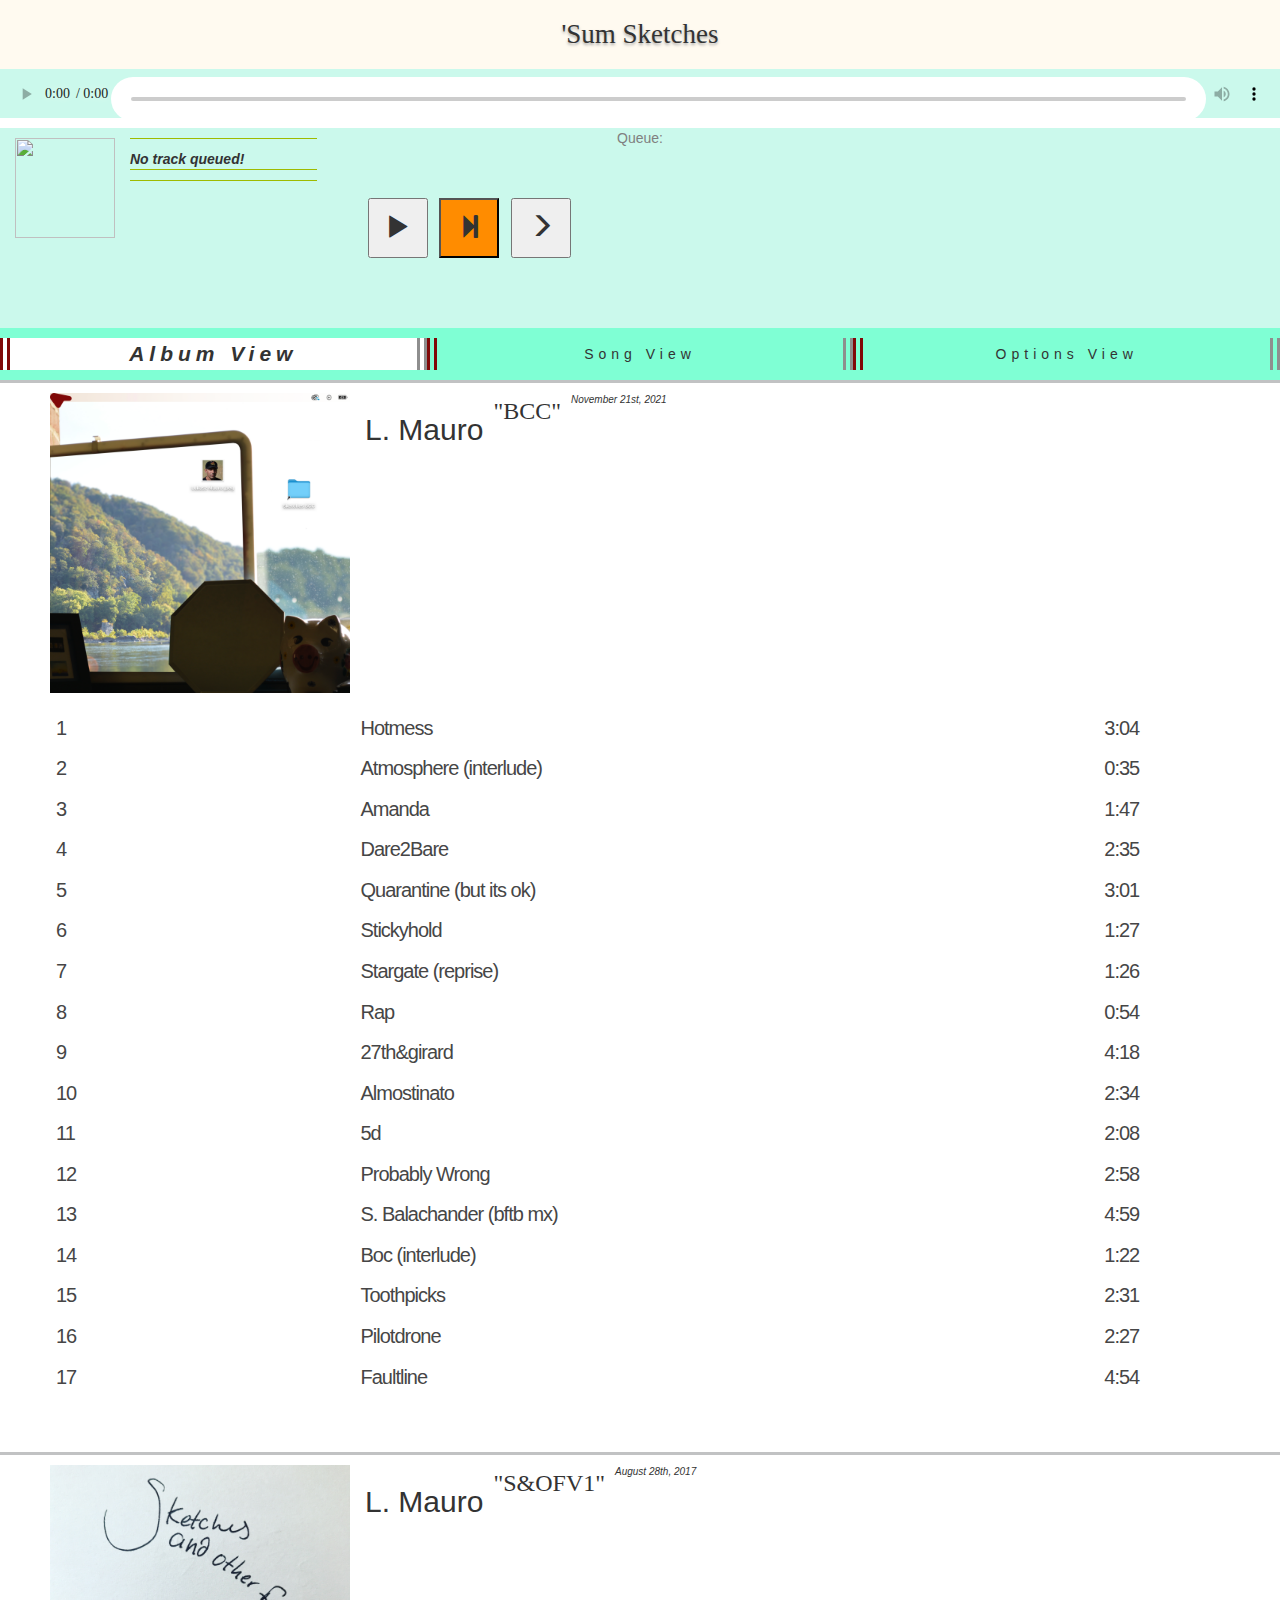
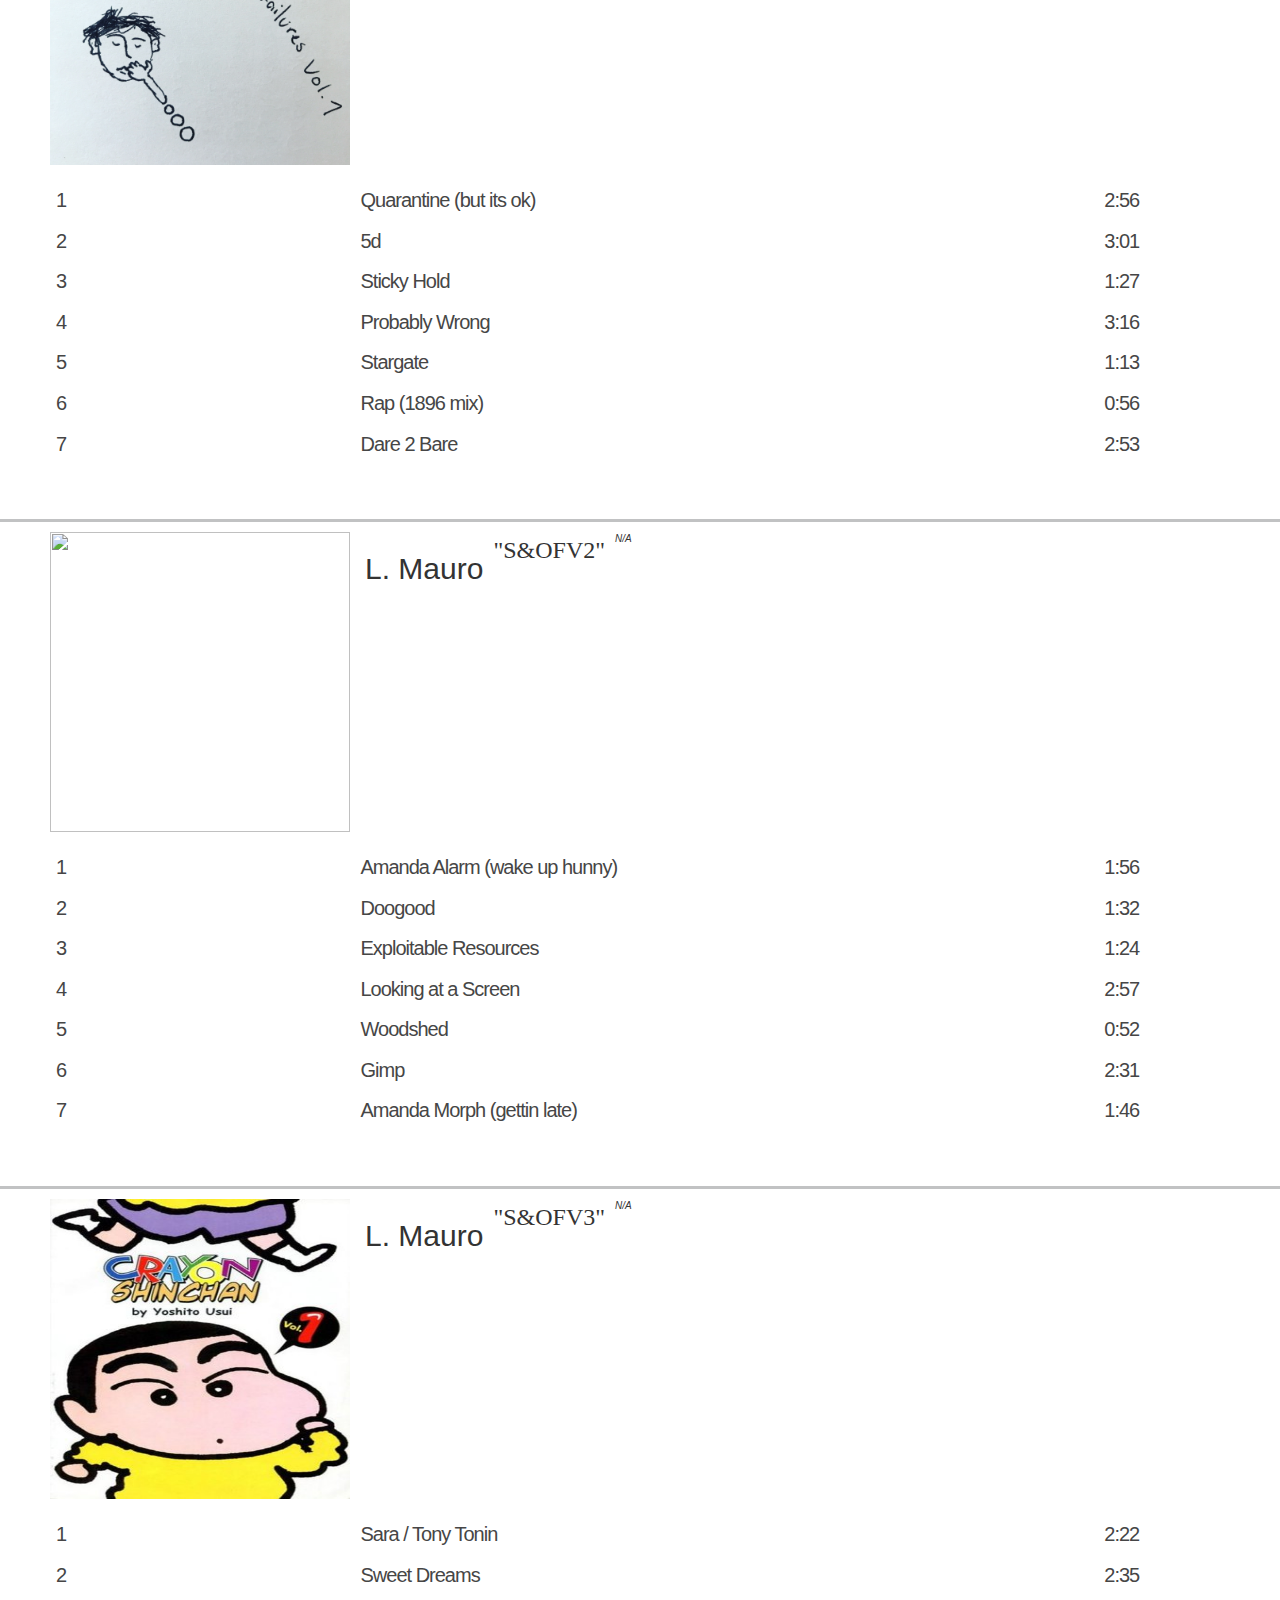
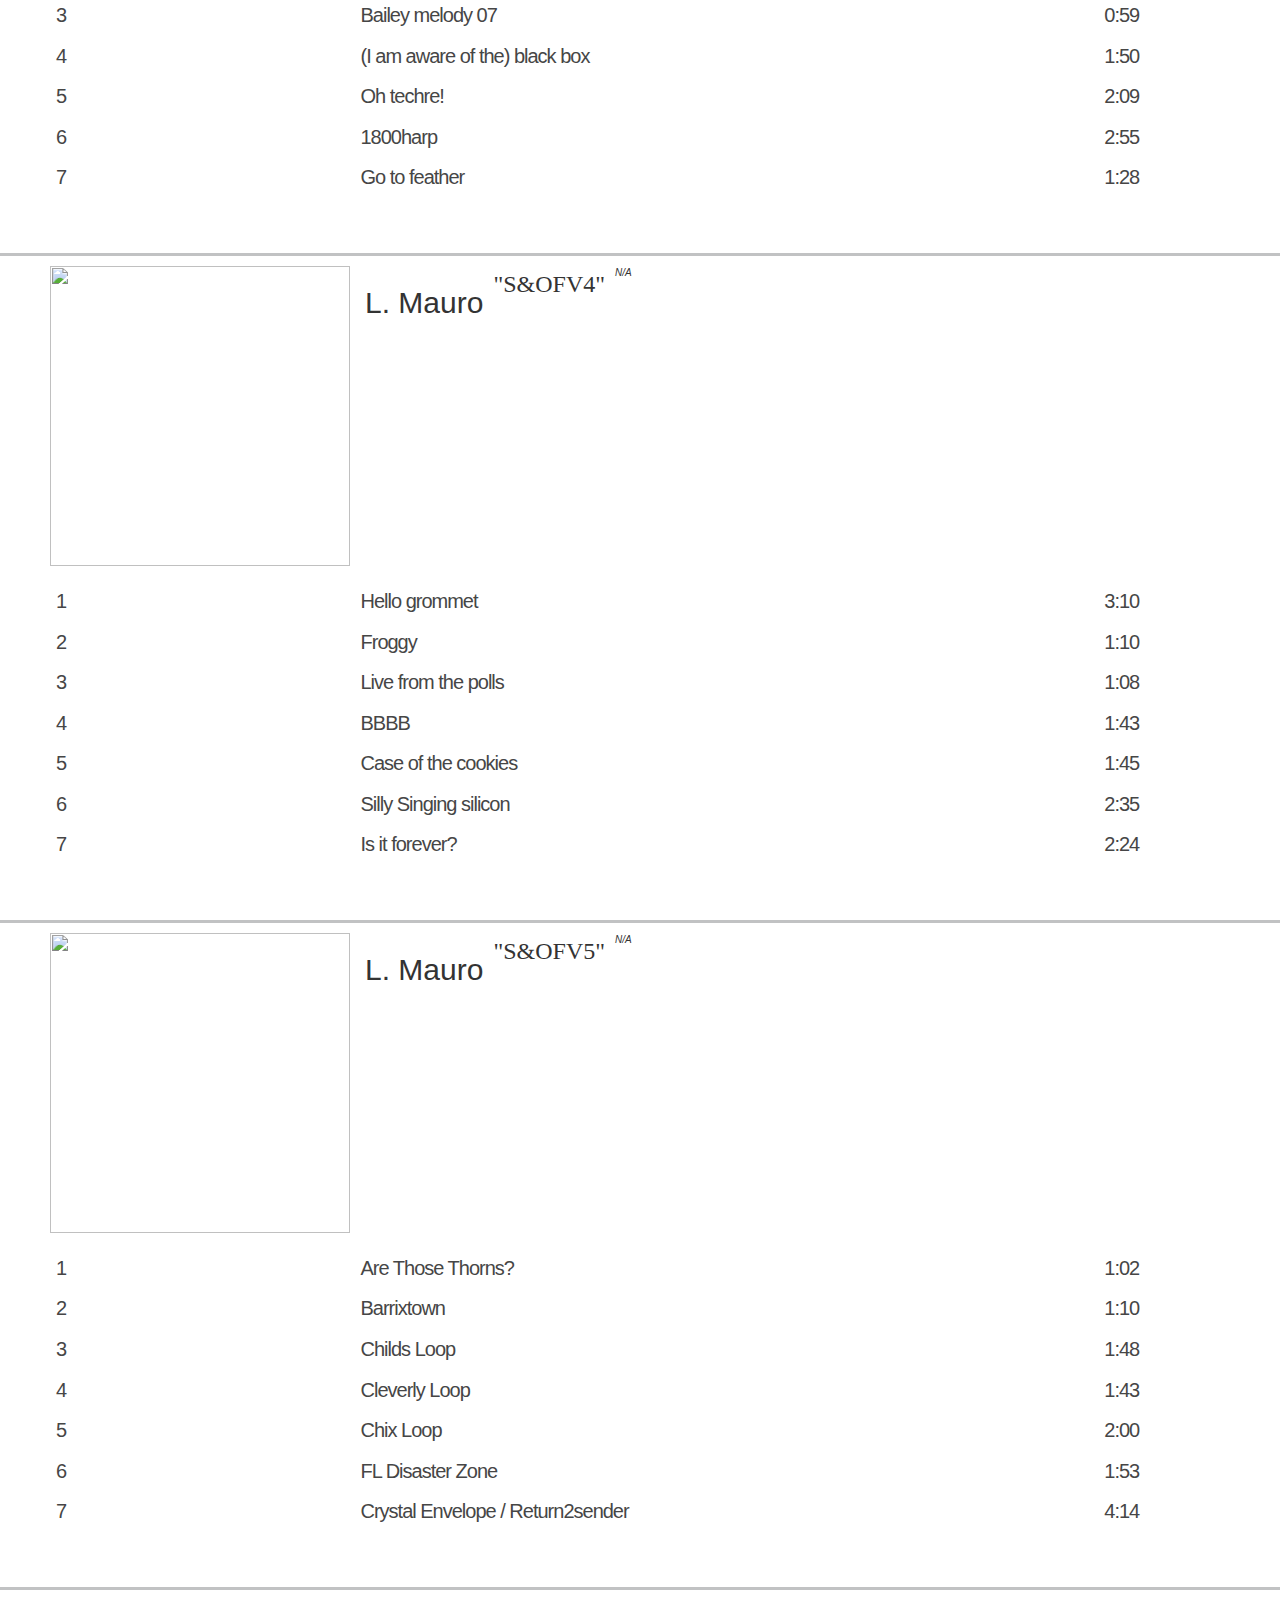
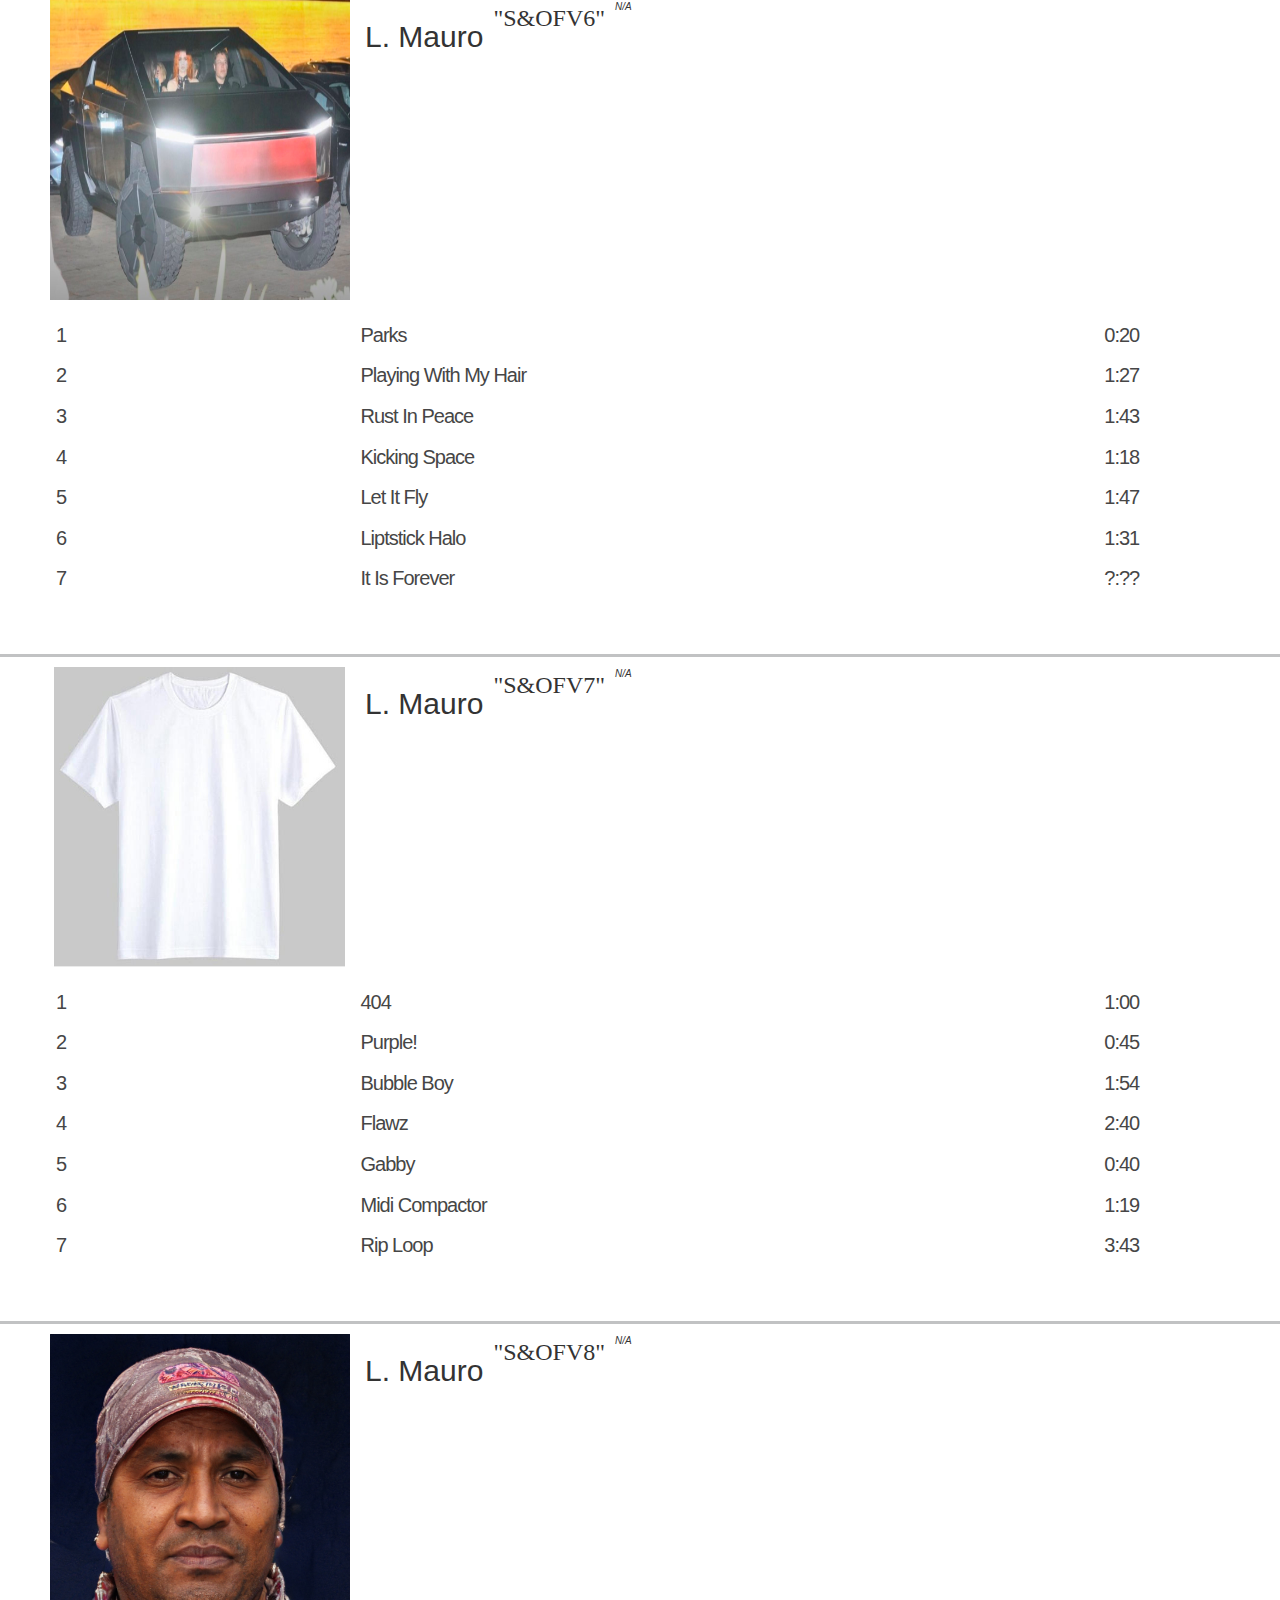
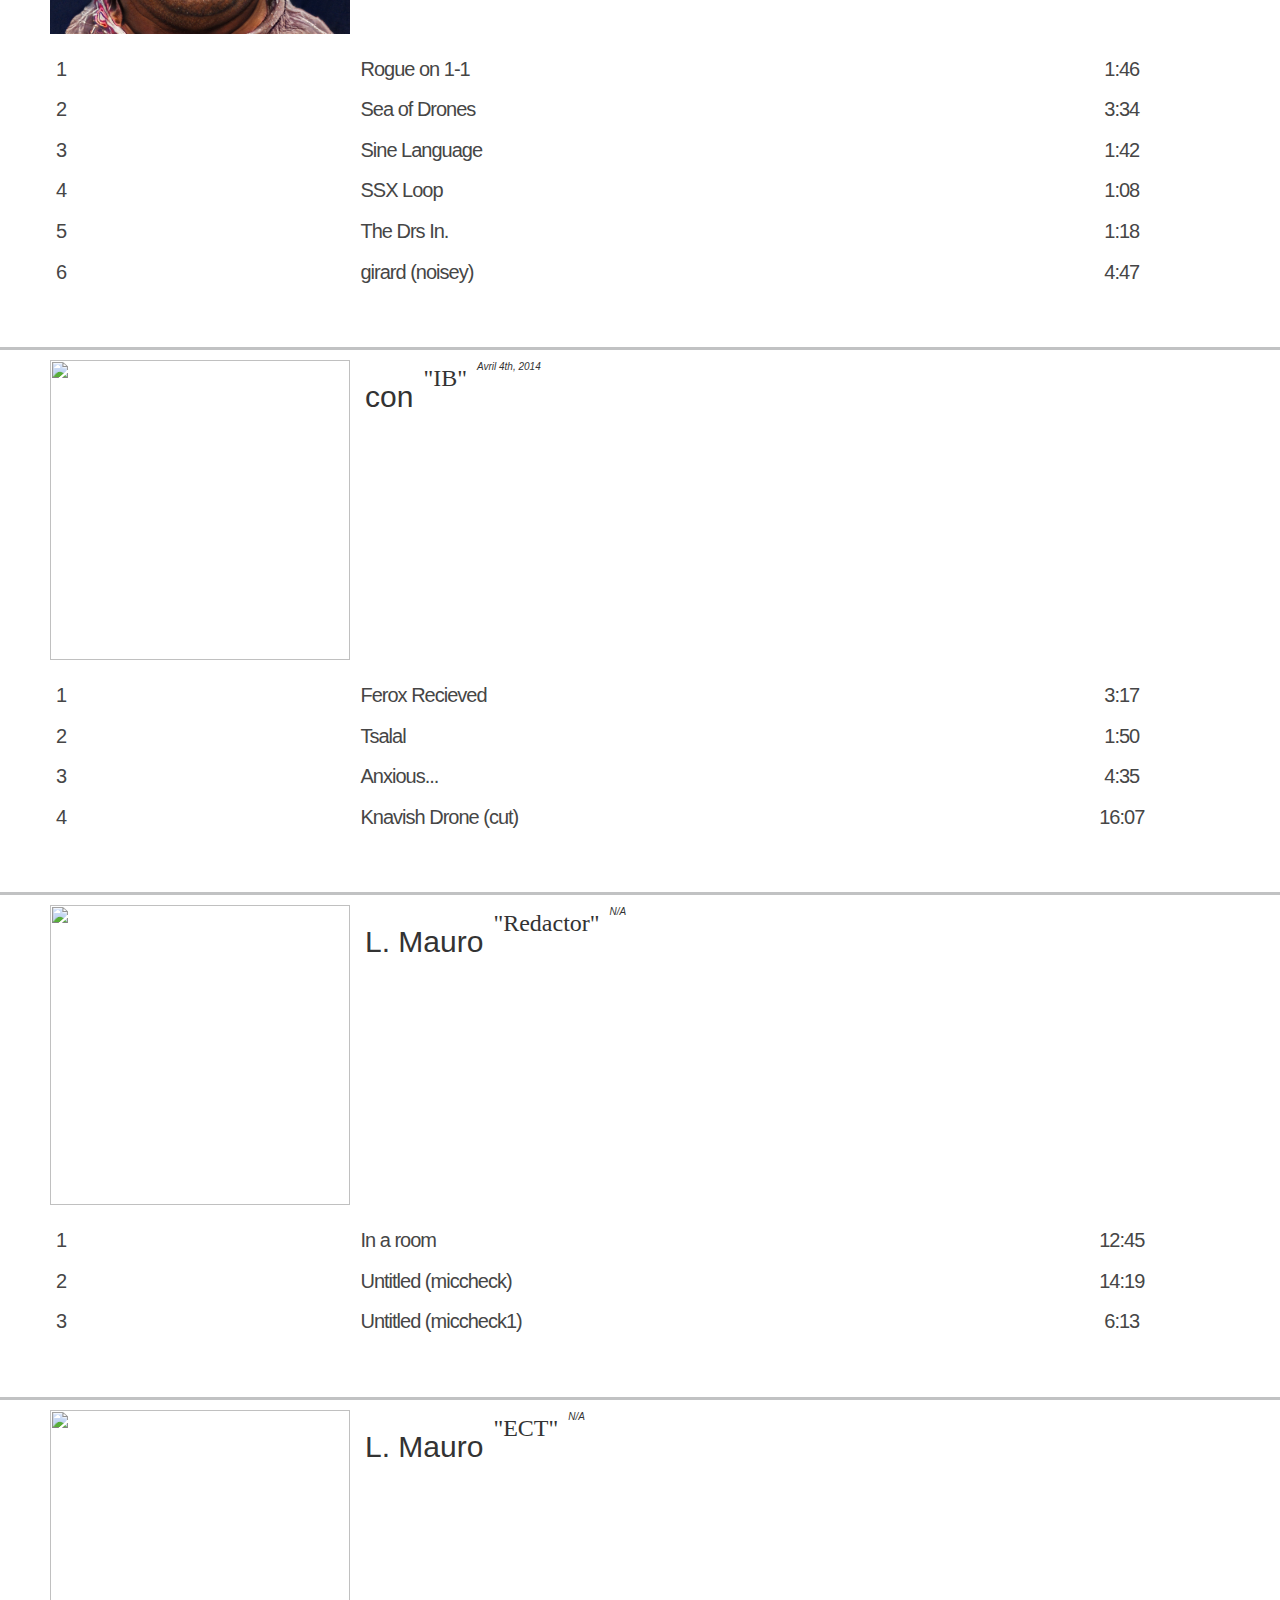
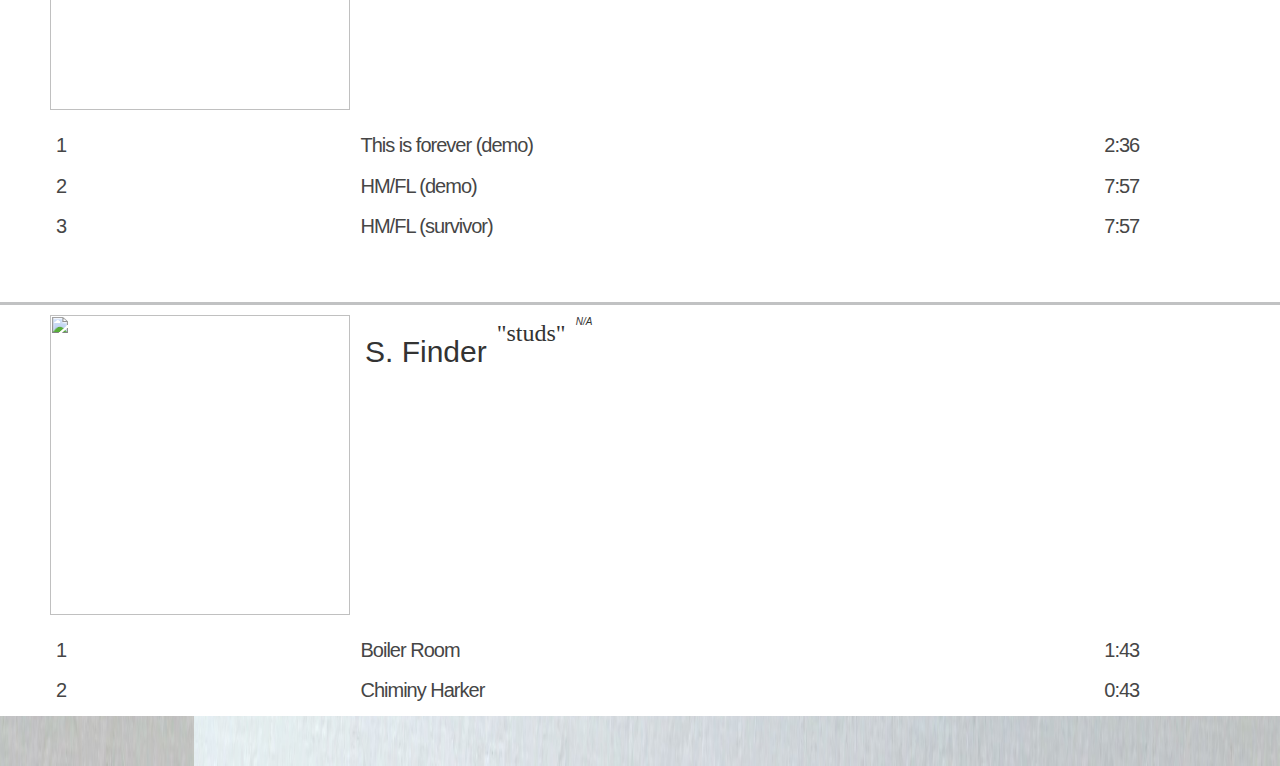
==== commit 28281882: "merged changes" ====
--- a/index.html
+++ b/index.html
@@ -55,7 +55,7 @@
     </Header>
 
     <section id="controlers">
-        <button type="button" id="viewAlbums" class="view-button curr-view">
+        <button type="button" id="viewAlbums" class="view-button">
             Album View
         </button>
         <button type="button" id="viewSongs" class="view-button">
@@ -90,12 +90,60 @@
     </section>
 
     <section id="options" class="hide">
-        <span>OOoooOOOoOOOOOOooOOOO</span>
         <div class="option-buttons">
             <button class="opt-default" type="button" id="autoPlayOption">
-                ~expirimental autoplay~ -- OFF.  Turn on?
+                ~expirimental autoplay~ -- OFF.
             </button>
         </div>
+        <div class="wall-o-text">
+            <p>Welcome to the Sketches player, where you can listen to and have access to much of the Burner Records music catalog, for free.</p>
+            <p>~Currently in alpha~</p>
+            <p><strong>**most songs are unmixed so please be mindful of volume changes and/or audio player clipping!**</strong></p>
+            <div class="tutorial">
+                <p>here are some of the things you can do:</p>
+                <ul>
+                    <li>Choose between album or song view to browse the catalog's many songs</li>
+                    <li>In song view, you may click each of the colomn header to sort the song list by that criteria back and forth. Some logic issues persist.</li>
+                    <li>Click on a song-row to load it into the audio player, use either of the play buttons to start listening</li>
+                    <li>Keep browsing and add any song you'd like to listen too, if a song is already playing, the songs will be added to the queue.</li>
+                    <li>Click the next track button when you want to move on to the next track.</li>
+                    <li>*You may turn on auto-play above, however on mobile it does not always work.*</li>
+                    <li>You can click on the current track playing to see a JSON display of the song's data.</li>
+                    <li>If you click on a queue item, you will be shown a similar JSON object, with the options of adding the song to up next, or remove the song from your queue.</li>
+                    <li>Queue can be shown and hidden</li>
+                    <li>You may use audio element's controls to change song playback speed faster or slower.</li>
+                    <li>You can also use these controls to download any track. just dont forget where you got them and to show some love on the other channels ;)</li>
+                </ul>
+            </div>
+            <p>Have fun and enjoy these many frequencies, It'll only go up from here ☻</p>
+            <div class="credits">
+                <span>music from:</span>
+                <h2>Lukasz Mauro</h2>
+                <h2>Stud Finder</h2>
+                <h2>con</h2>
+                <h2>Dj Burna B</h2>
+                <span>Direction from:</span>
+                <h3>Barney Bozisnky</h3>
+                <h3>Lukasz Mauro</h3>
+                <h3>Forest Wilson</h3>
+                <span>Developed by:</span>
+                <h4>Forest Wilson</h4>
+                <span>With various samples from:</span>
+                <h5>Boards of canada</h5>
+                <h5>Aphex Twin</h5>
+                <h5>Broadcast</h5>
+                <h5>Animal Collective</h5>
+                <h5>Vashti Bunyan</h5>
+                <h5>Gescom</h5>
+                <h5>The Kit-Kats</h5>
+                <h5>Jai Paul</h5>
+                <h5>The Microphones</h5>
+                <h5>Pye Corner Audio</h5>
+            </div>
+            <h6><a href="https://www.burnthis.space">itsjustaburner</a> ☼ <a href="https://soundcloud.com/itsjustaburner">Soundcloud</a> ☼ <a href="https://itsjustaburner.bandcamp.com/music">BandCamp</a> ☼ 2022</h6>
+            
+        </div>
+        
     </section>
 
     <section id="qPrompt">
--- a/assets/styles/styles.css
+++ b/assets/styles/styles.css
@@ -1,4 +1,16 @@
 /* Head info */
+
+html {
+    background-image: url(https://forestw70.github.io/sketches-bcc-client/assets/images/s&ofv1.jpg);
+    background-position: right;
+    background-repeat: round;
+    background-size: cover;
+}
+
+body {
+    /* overflow: hidden; */
+}
+
 #wellHeyThere {
     width: 100%;
     display: flex;
@@ -167,8 +179,22 @@
 }
 
 /*  */
-/* Options */
-/*  */
+/* Options and Info View*/
+/*  */
+.credits > h2, .credits > h3, .credits > h4, .credits > h5 {
+    margin:0;
+    margin-left: 10px;
+}
+
+.credits > span {
+    color:grey;
+}
+
+.wall-o-text {
+    margin:10px;
+}
+
+
 .opt-default {
     border: none;
     color: #fff;
@@ -294,11 +320,16 @@
 /*  */
 /* Song View */
 /*  */
+#list {
+    /* overflow-x: scroll; */
+}
+
 #headerRow {
     font-family: serif;
     font-size: 1.4rem;
     color: #fff;
     background-color: rgb(78, 78, 78);
+    
 }
 
 .song-list-row {
@@ -321,11 +352,7 @@
 }
 
 /* header row */
-.song-list-row:nth-child(1):hover {
-    border: none;
-    justify-self: center;
-}
-.song-list-row:nth-child(1) span:hover::after {
+#headerRow span:hover::after {
     content: "...Sort?"
 }
 
@@ -333,9 +360,7 @@
     border-bottom: 2px solid black;
 }
 
-.list-reverse::after {
-    content: ":)";
-}
+
 
 
 /*  */
@@ -403,7 +428,7 @@
     }
     
     .song-list-row > span {
-        font-size: 1.8vmin;
+        /* font-size: 1.8vmin; */
         padding: 2px;
         height: 30px;
         align-items: center;
@@ -424,6 +449,12 @@
     .song-list-row:nth-child(1) span:hover::after {
         content: ""
     }
+    
+    #list {
+        width: 1000px;
+        /* overflow: hidden; */
+        overflow-x: scroll;
+    }
 }
 
 @media screen and (max-width: 900px) {
@@ -454,6 +485,7 @@
     .view-button {
         font-size: 12px;
     }
+    
 }
 
 @media screen and (max-width: 750px) {
@@ -484,7 +516,7 @@
     }
 
     #headerRow > span {
-        font-size: 8px;
+        /* font-size: 8px; */
         /* writing-mode: vertical-rl; */
     }
 }
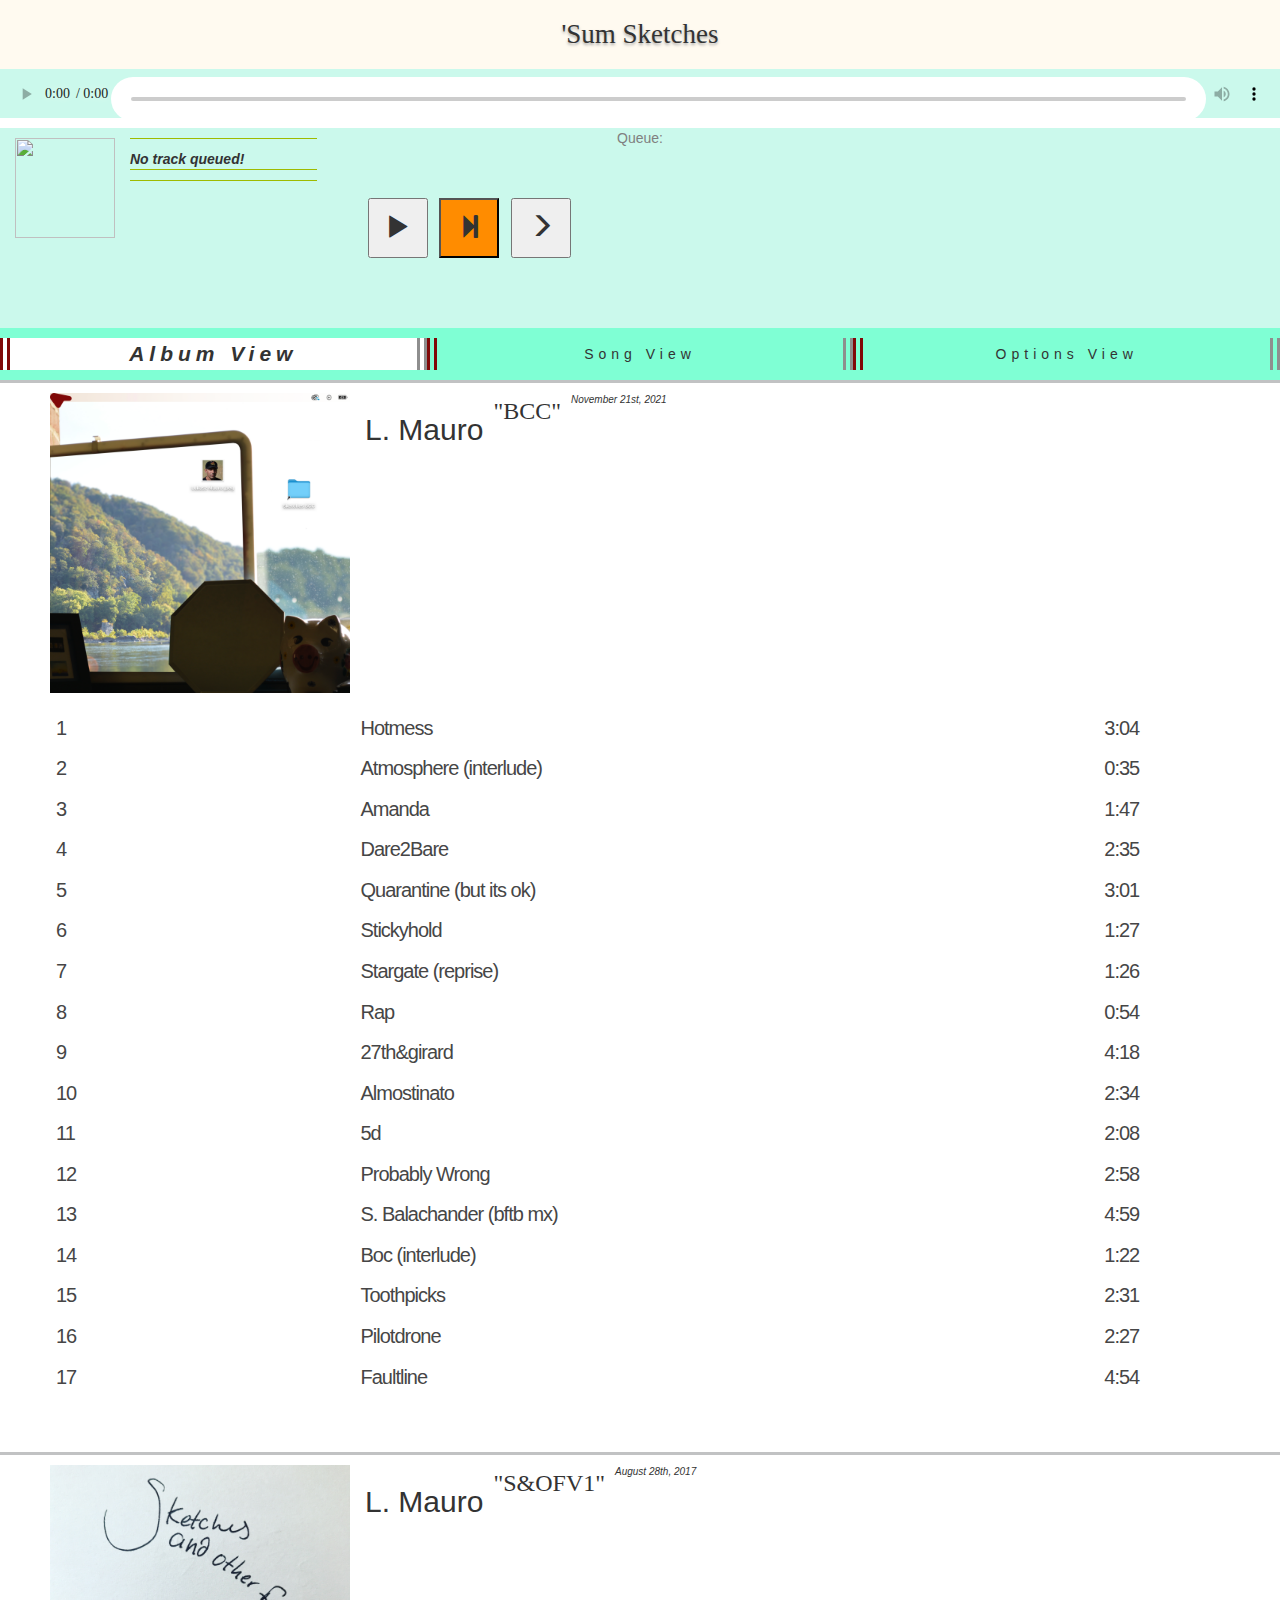
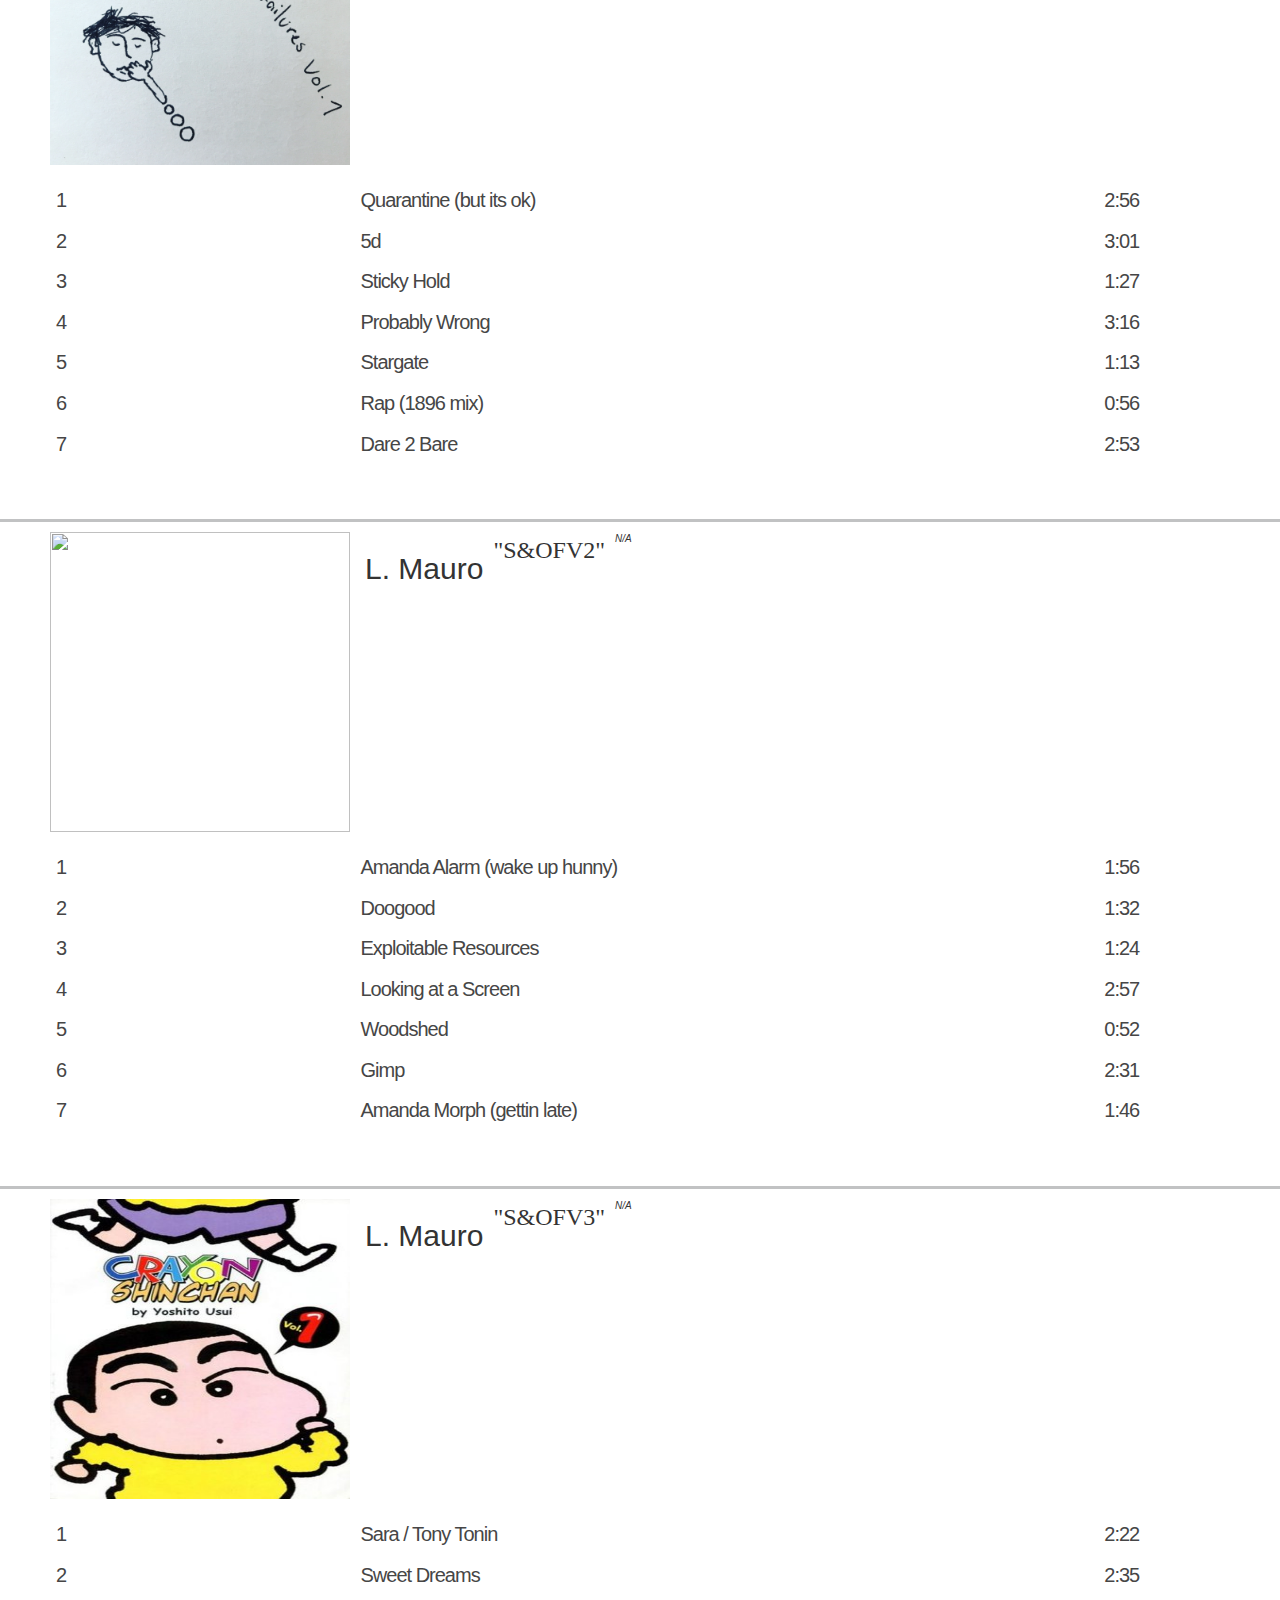
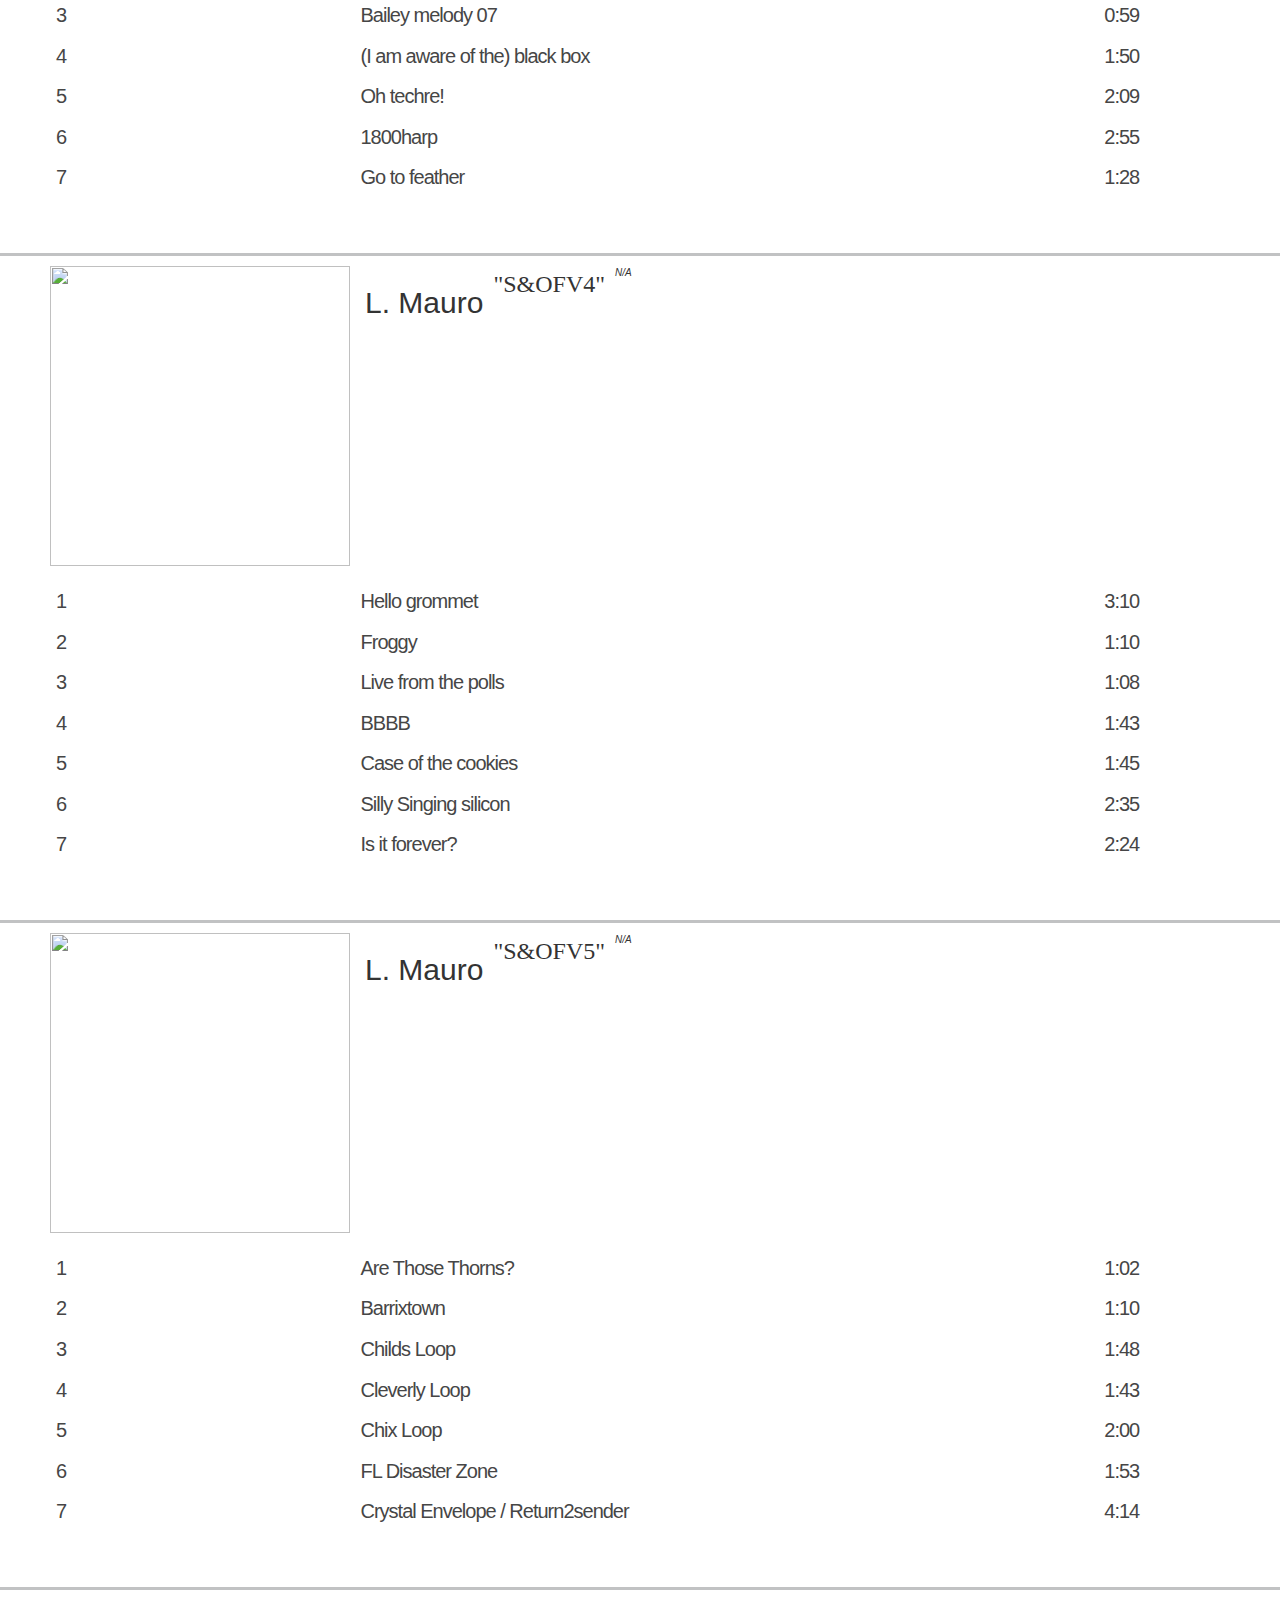
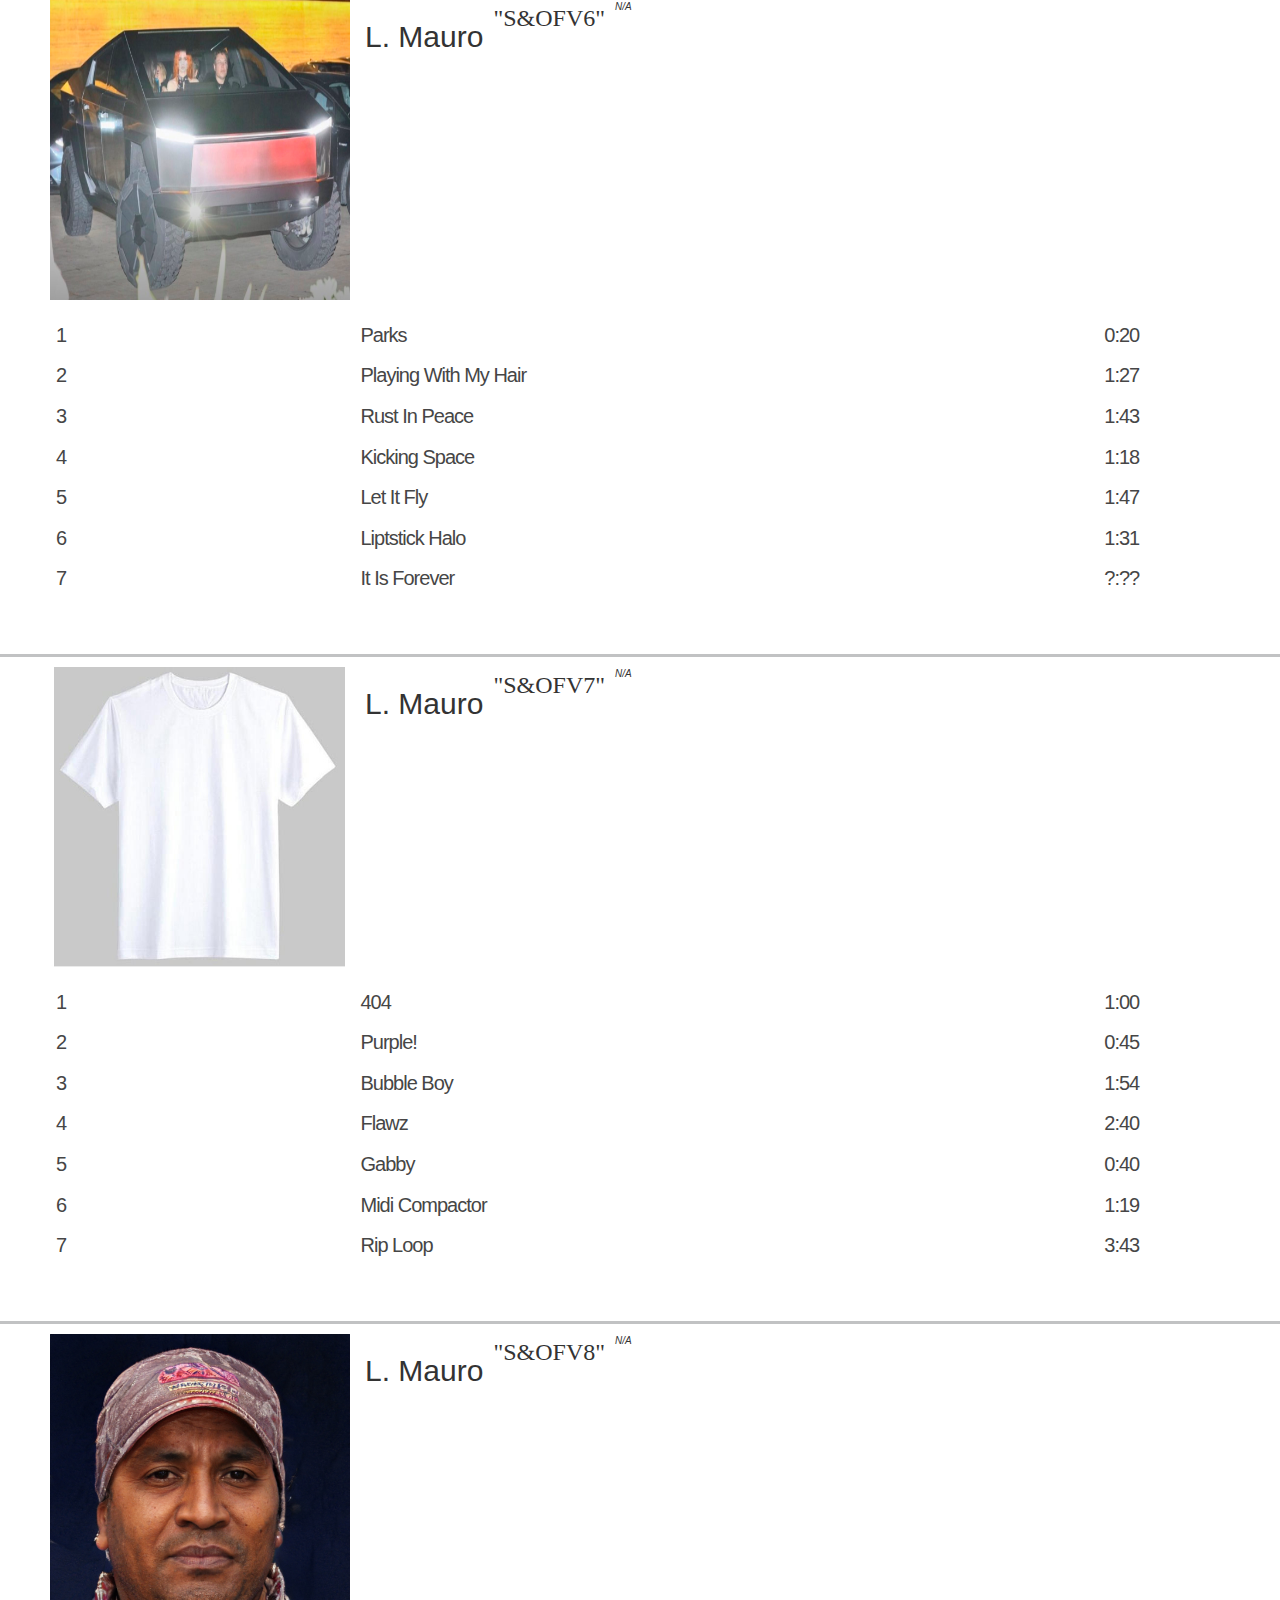
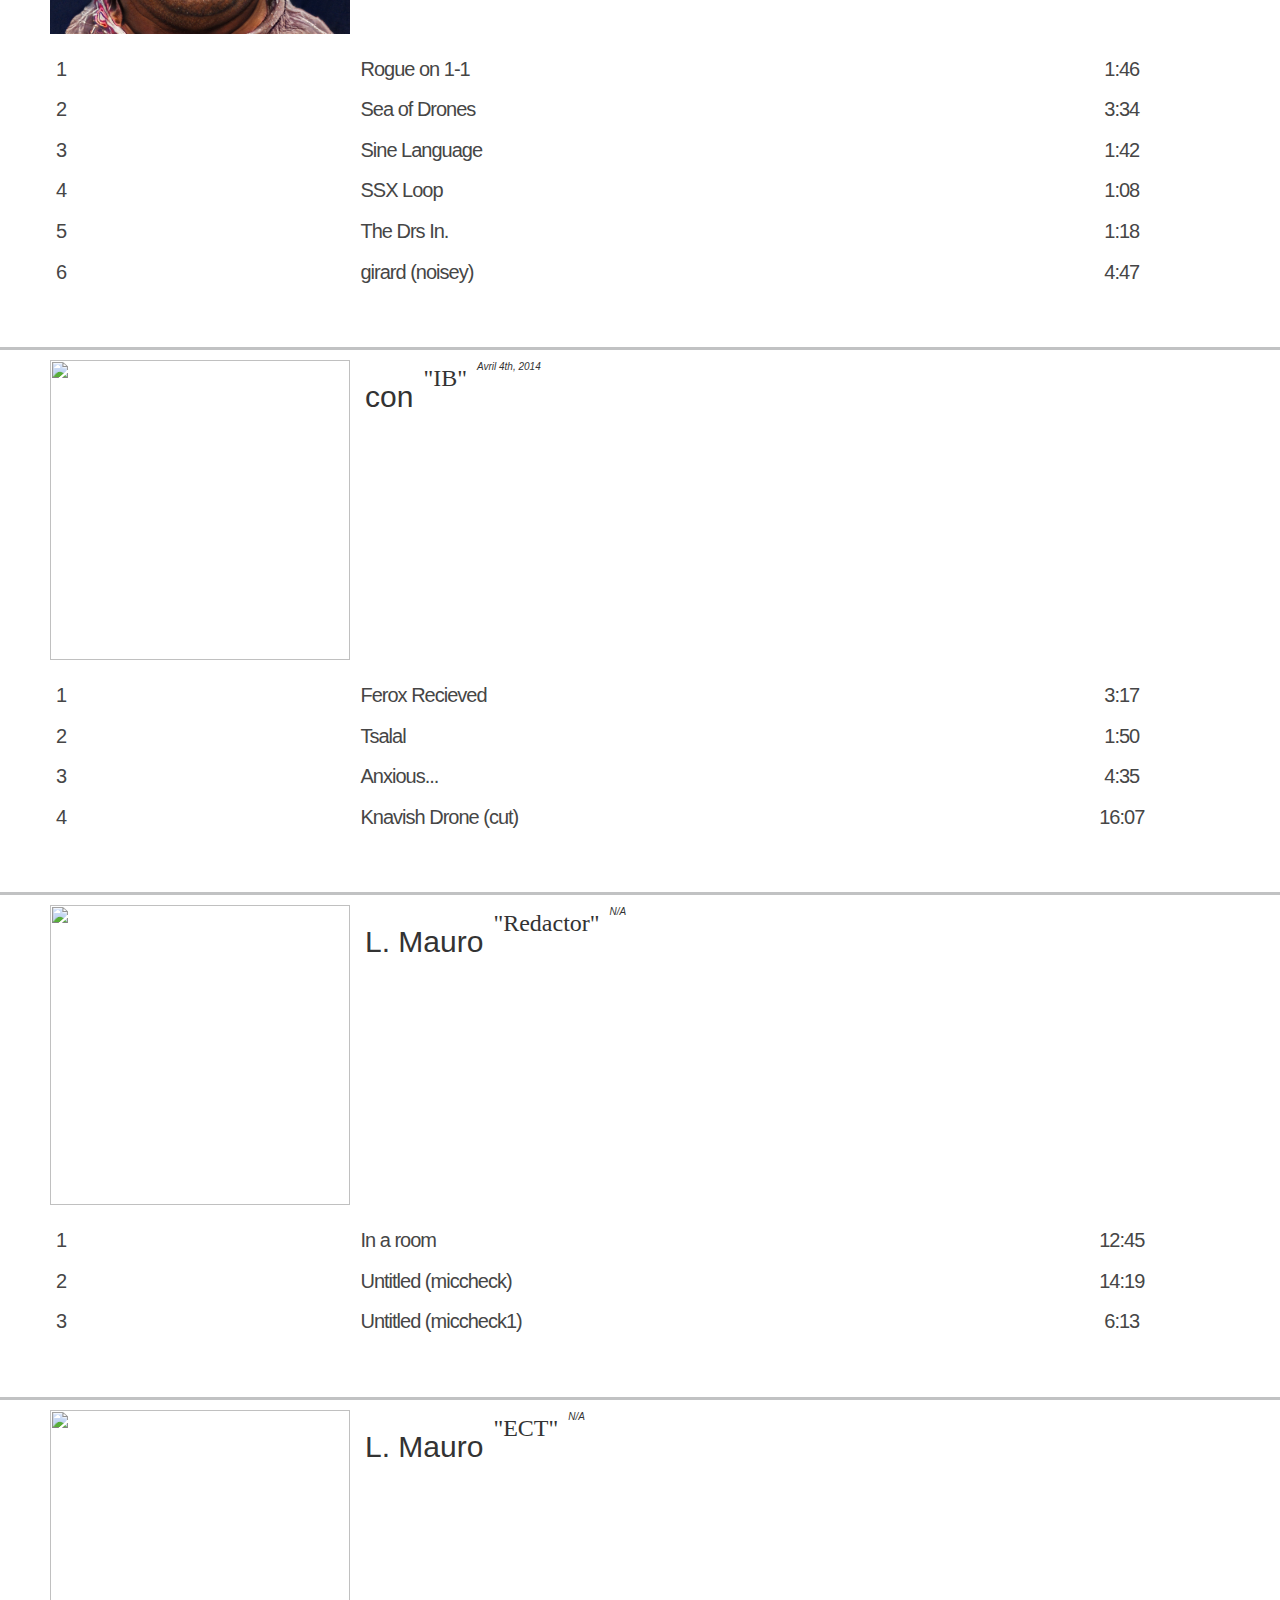
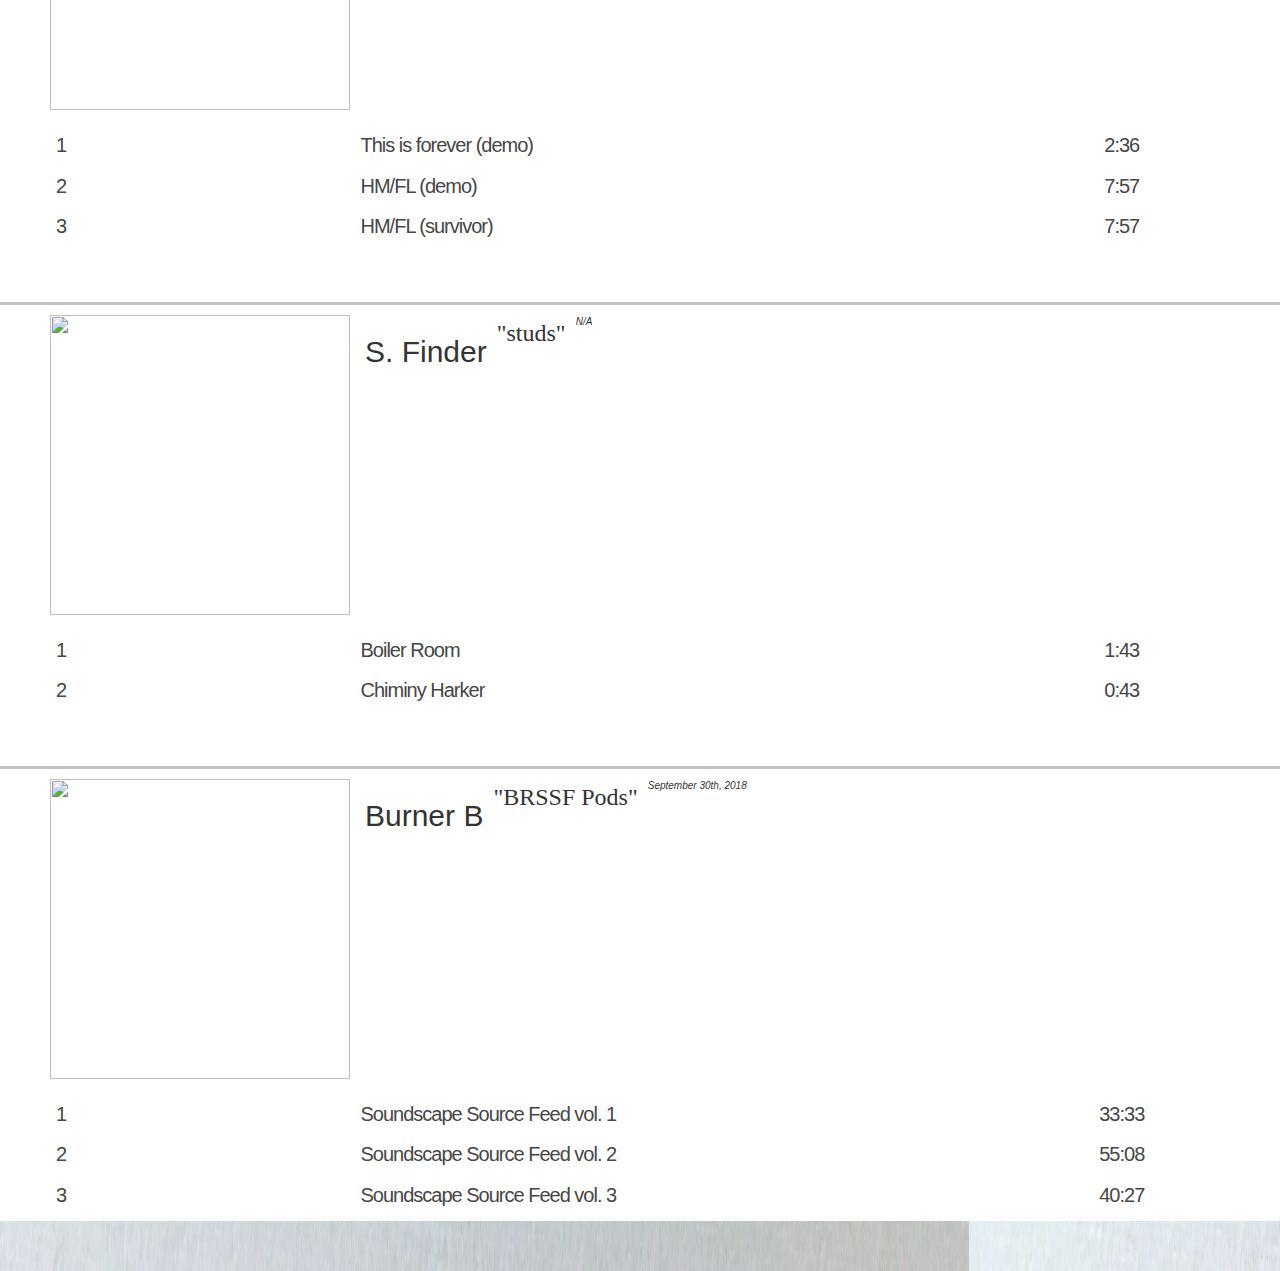
==== commit 9f1a26f9: "transitioning files to be more modular and take advantage of ES6 features more often." ====
--- a/index.html
+++ b/index.html
@@ -12,7 +12,7 @@
     <title>Sketches </title>
 </head>
 
-<body>
+<body class="body-mod">
     <div id="wellHeyThere">
         'Sum Sketches
         
@@ -98,7 +98,7 @@
         <div class="wall-o-text">
             <p>Welcome to the Sketches player, where you can listen to and have access to much of the Burner Records music catalog, for free.</p>
             <p>~Currently in alpha~</p>
-            <p><strong>**most songs are unmixed so please be mindful of volume changes and/or audio player clipping!**</strong></p>
+            <p><strong>**most songs are ripped to mp3 from unmastered demos, so please be mindful of volume changes and/or audio player clipping!**</strong></p>
             <div class="tutorial">
                 <p>here are some of the things you can do:</p>
                 <ul>
@@ -117,18 +117,25 @@
             </div>
             <p>Have fun and enjoy these many frequencies, It'll only go up from here ☻</p>
             <div class="credits">
-                <span>music from:</span>
+                <span>Music from:</span>
                 <h2>Lukasz Mauro</h2>
                 <h2>Stud Finder</h2>
                 <h2>con</h2>
                 <h2>Dj Burna B</h2>
-                <span>Direction from:</span>
+
+                <span>Design from:</span>
                 <h3>Barney Bozisnky</h3>
                 <h3>Lukasz Mauro</h3>
                 <h3>Forest Wilson</h3>
+
+                <span>Art from:</span>
+                <h4>Mae K.</h4>
+                <h4>Aarin W.</h4>
+
                 <span>Developed by:</span>
                 <h4>Forest Wilson</h4>
-                <span>With various samples from:</span>
+                
+                <span>With various samples and inspiration from:</span>
                 <h5>Boards of canada</h5>
                 <h5>Aphex Twin</h5>
                 <h5>Broadcast</h5>
@@ -139,6 +146,9 @@
                 <h5>Jai Paul</h5>
                 <h5>The Microphones</h5>
                 <h5>Pye Corner Audio</h5>
+                <h5>The Internet</h5>
+                <h5>S. Balachander</h5>
+                <h5>And many more.</h5>
             </div>
             <h6><a href="https://www.burnthis.space">itsjustaburner</a> ☼ <a href="https://soundcloud.com/itsjustaburner">Soundcloud</a> ☼ <a href="https://itsjustaburner.bandcamp.com/music">BandCamp</a> ☼ 2022</h6>
             
@@ -163,4 +173,4 @@
 
 </html>
 
-<script src="assets/scripts/scripts.js"></script>+<script type="module" src="assets/js/index.js"></script>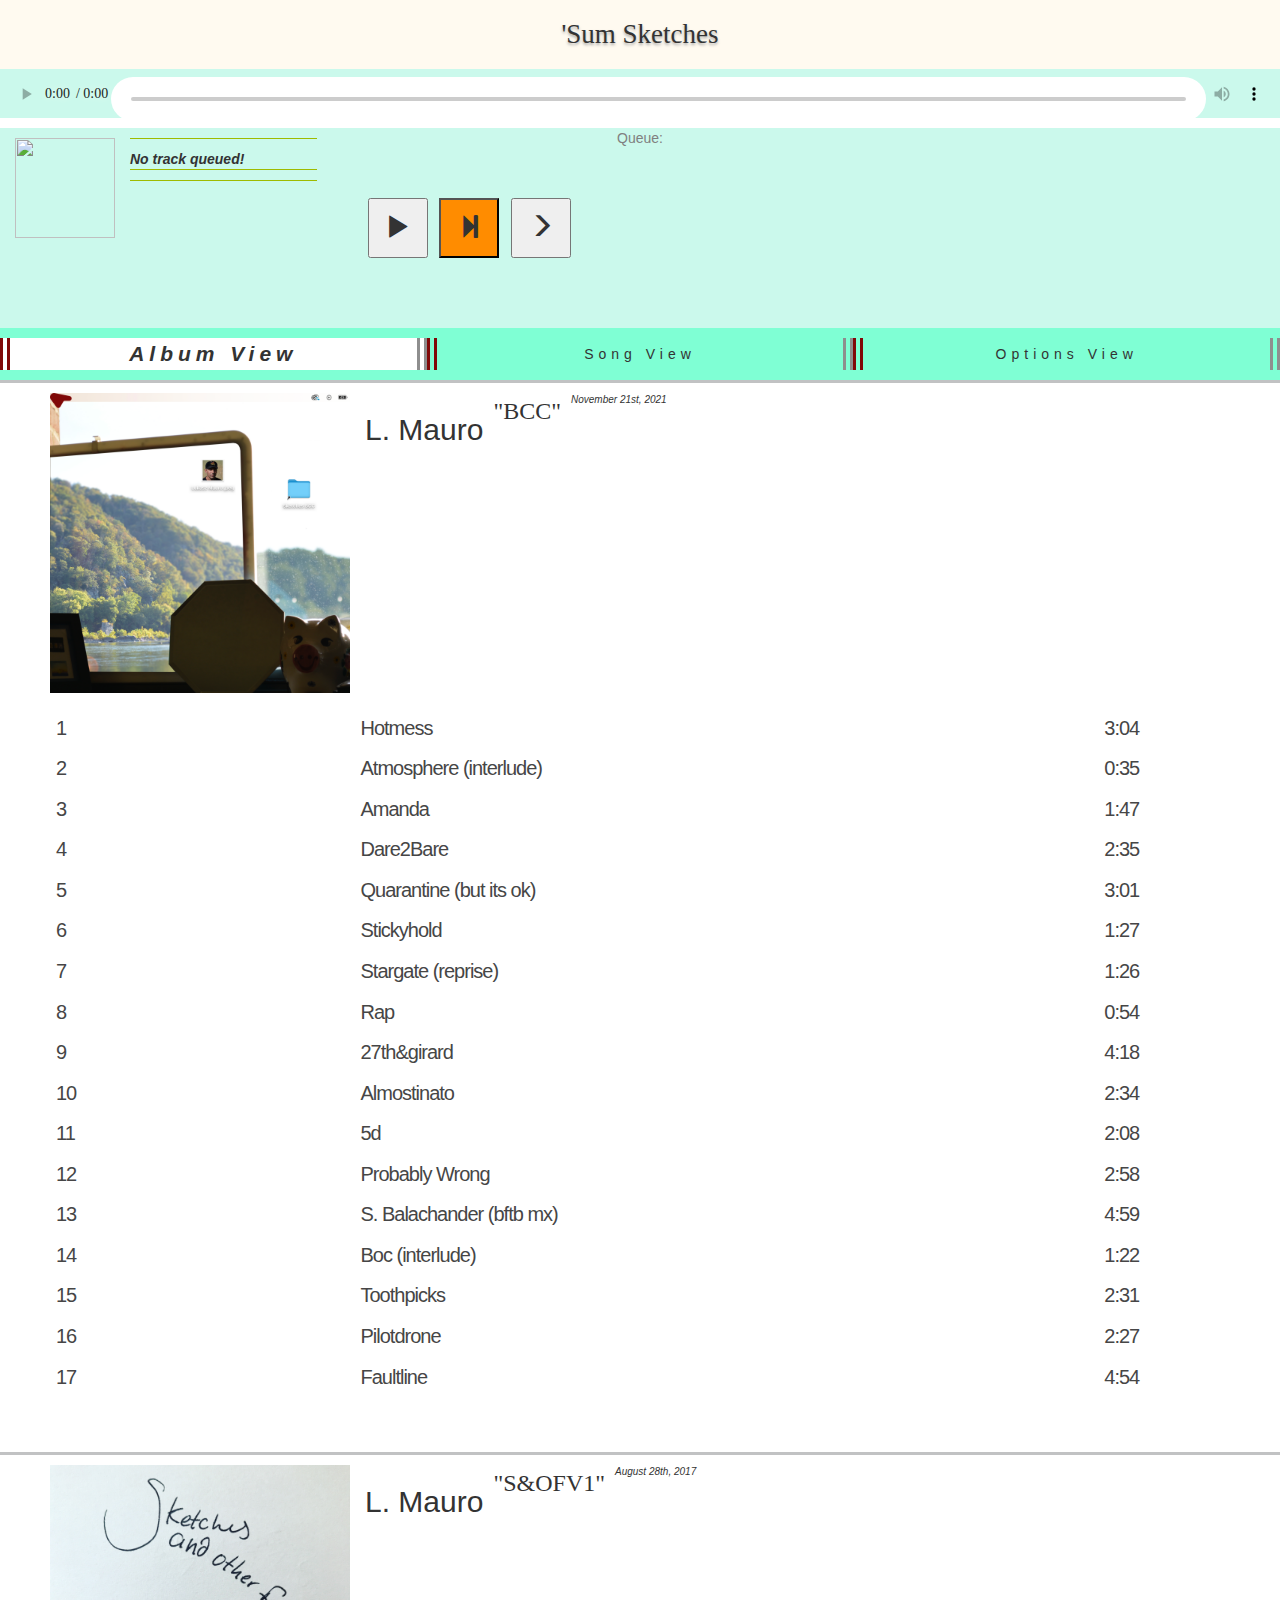
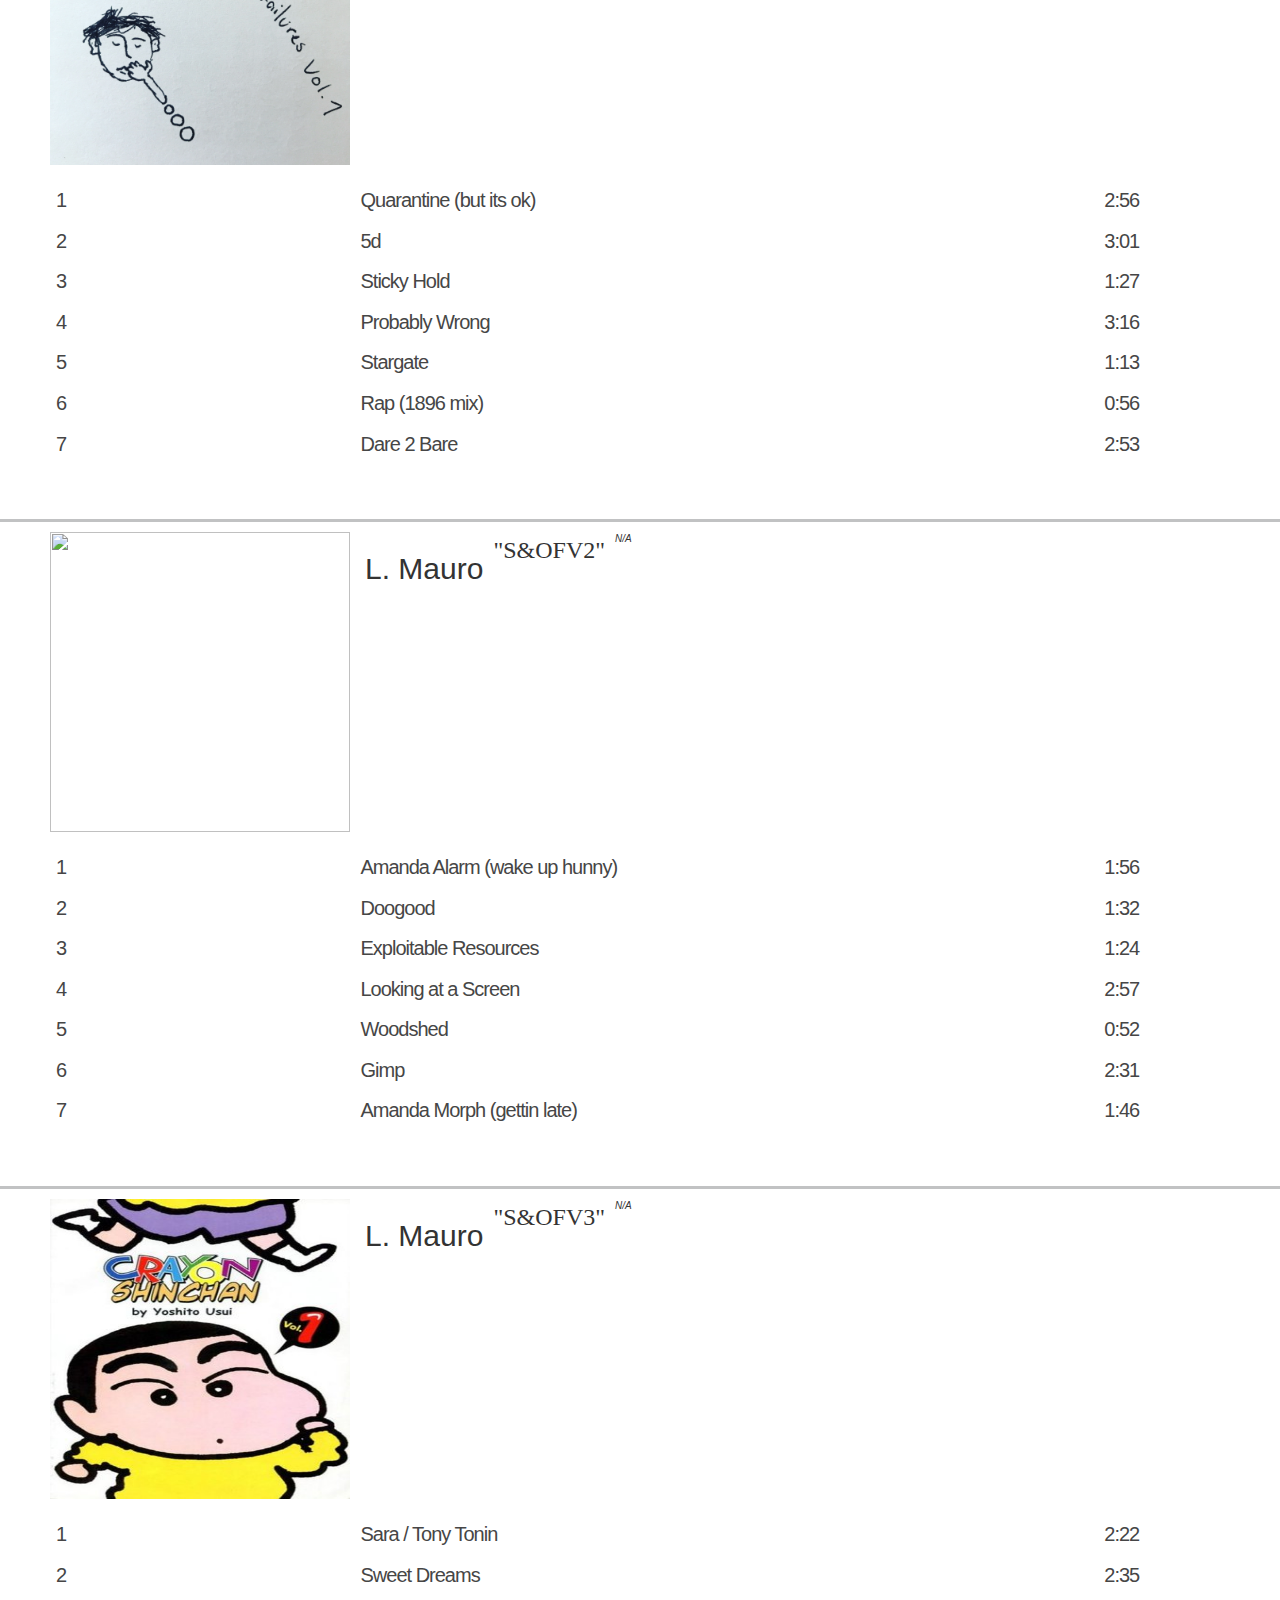
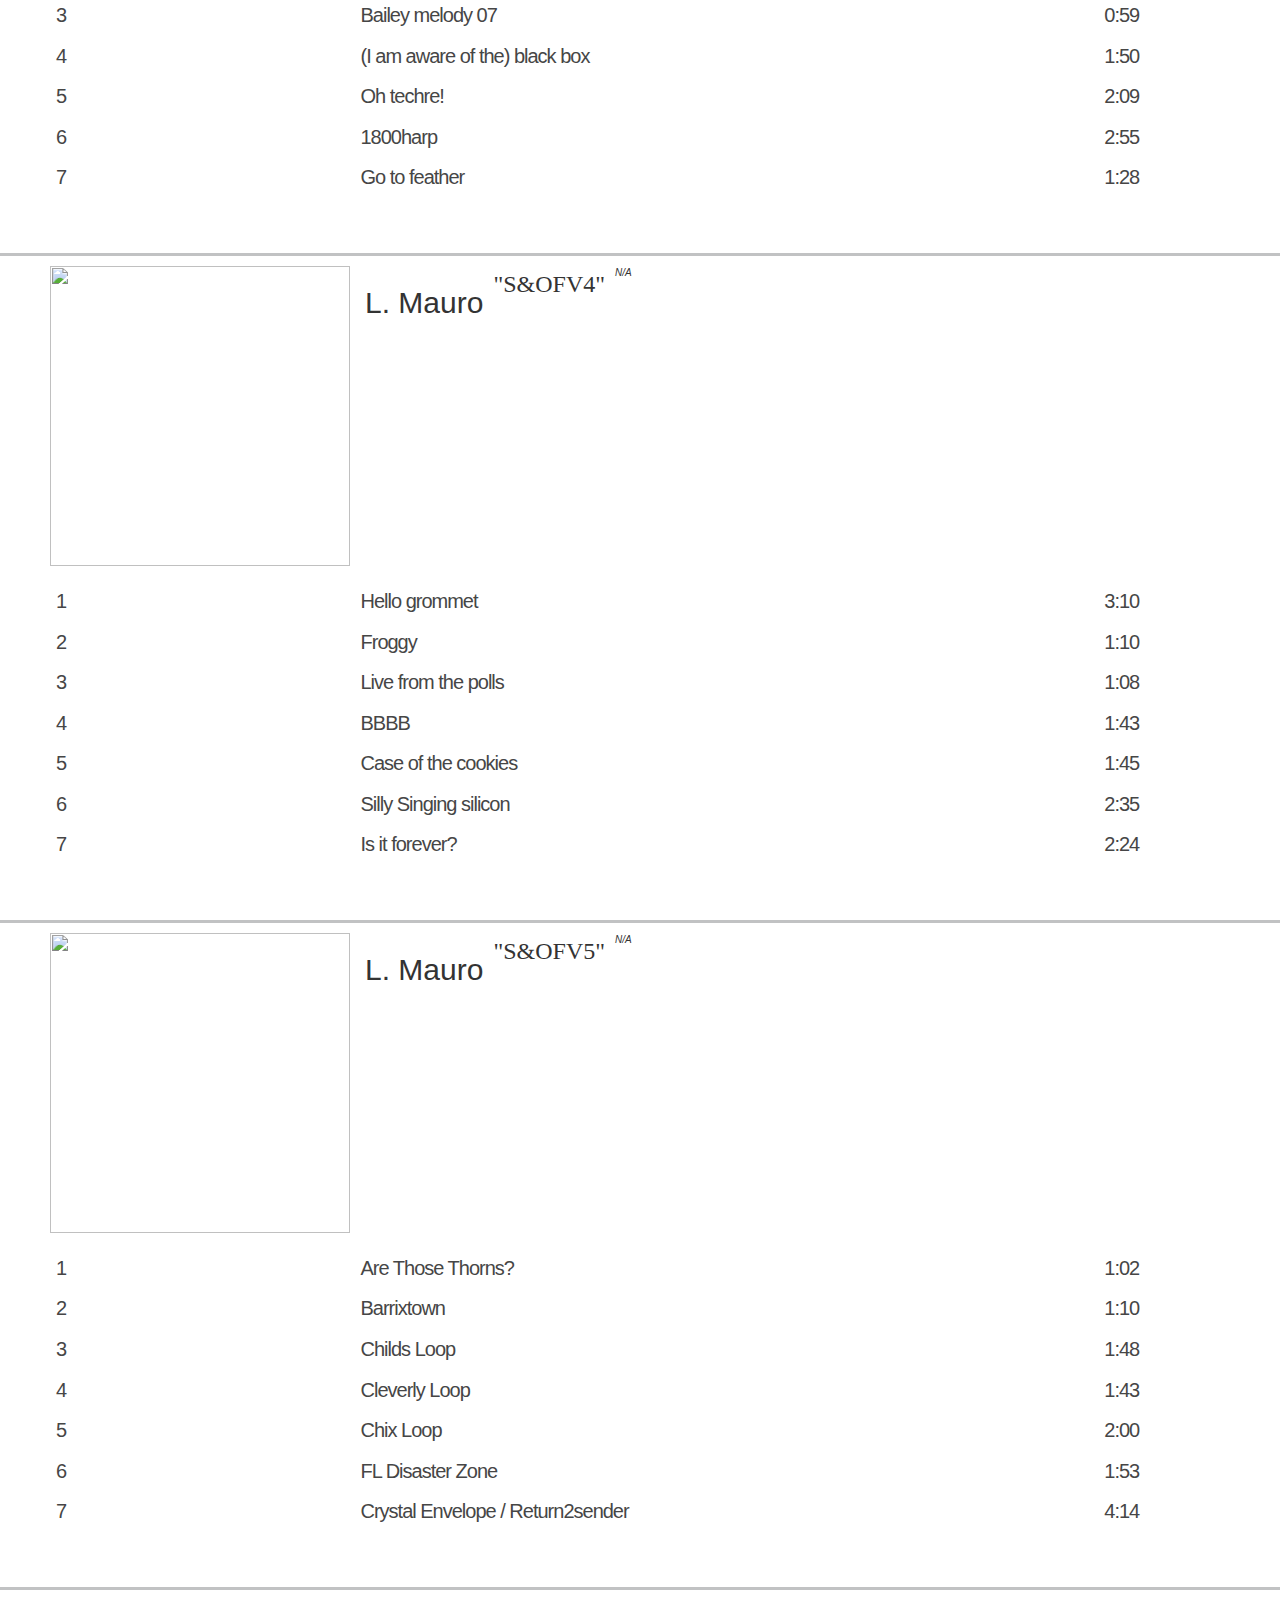
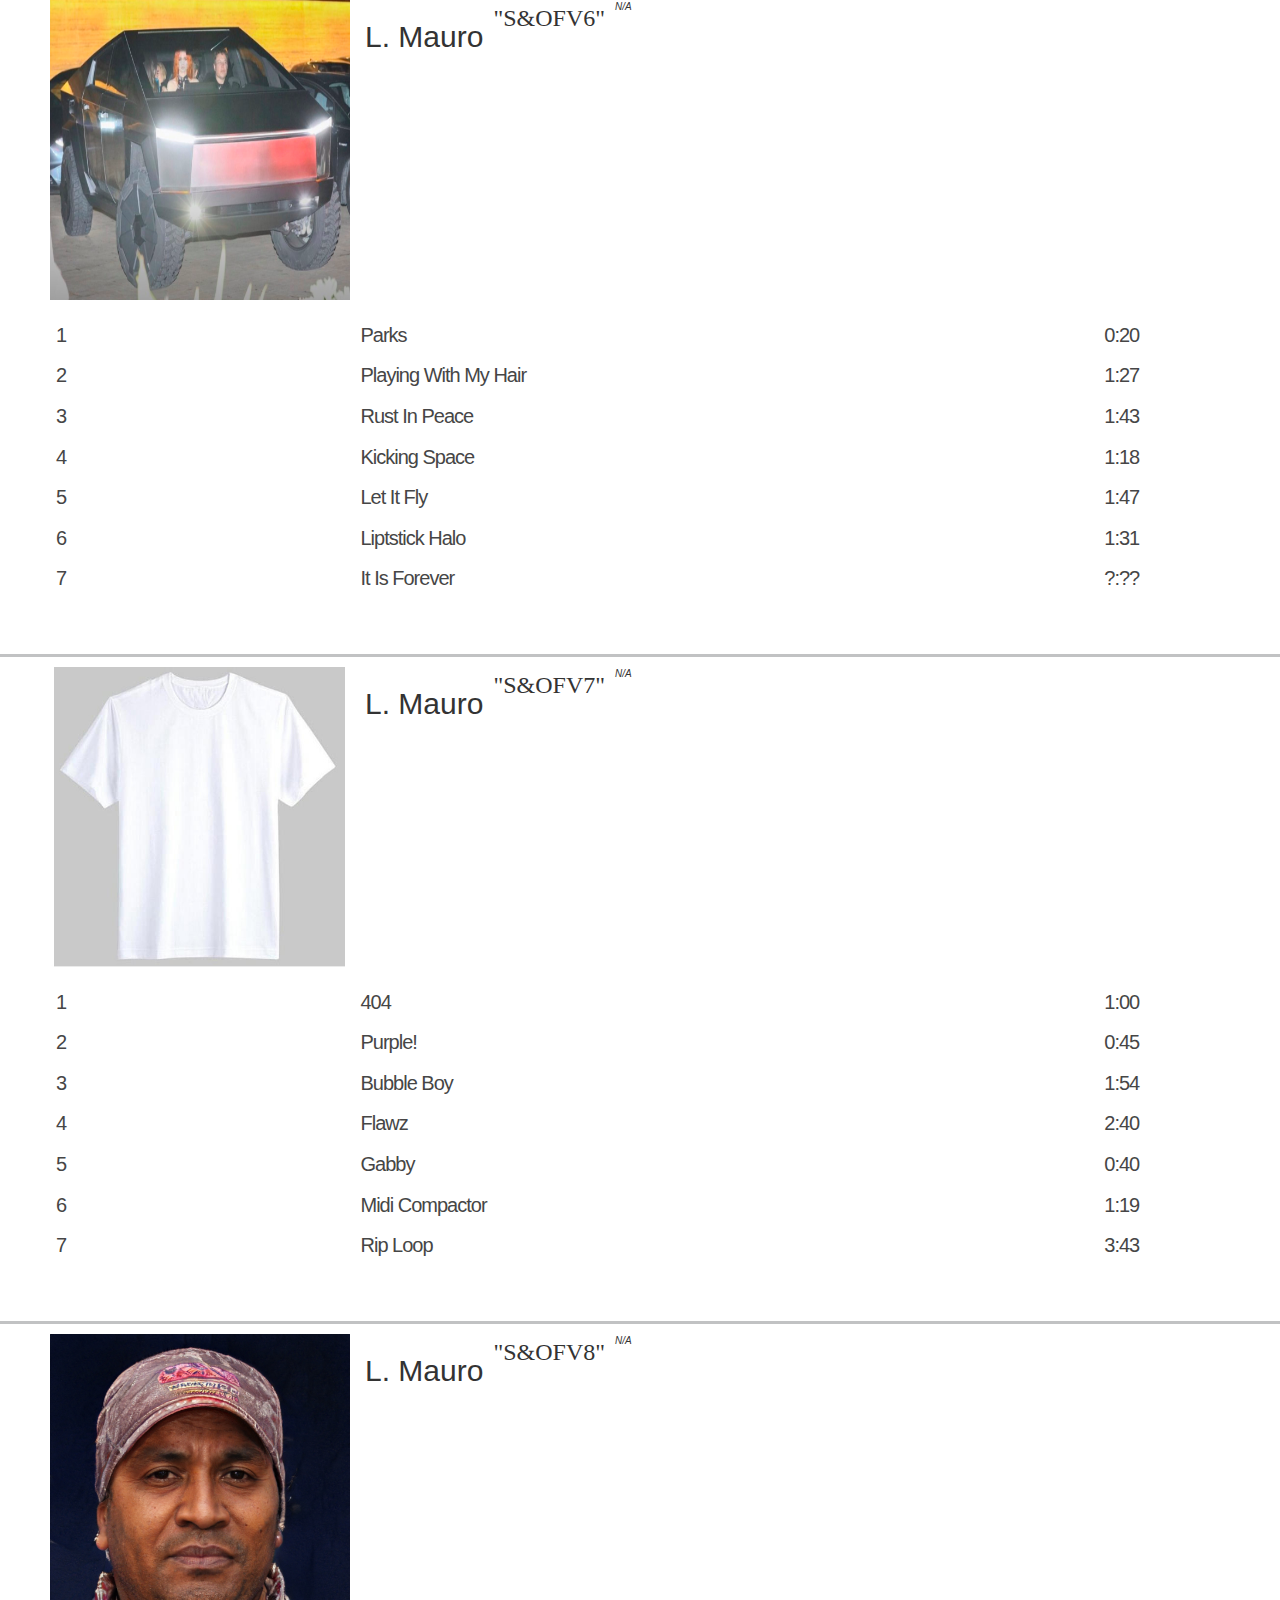
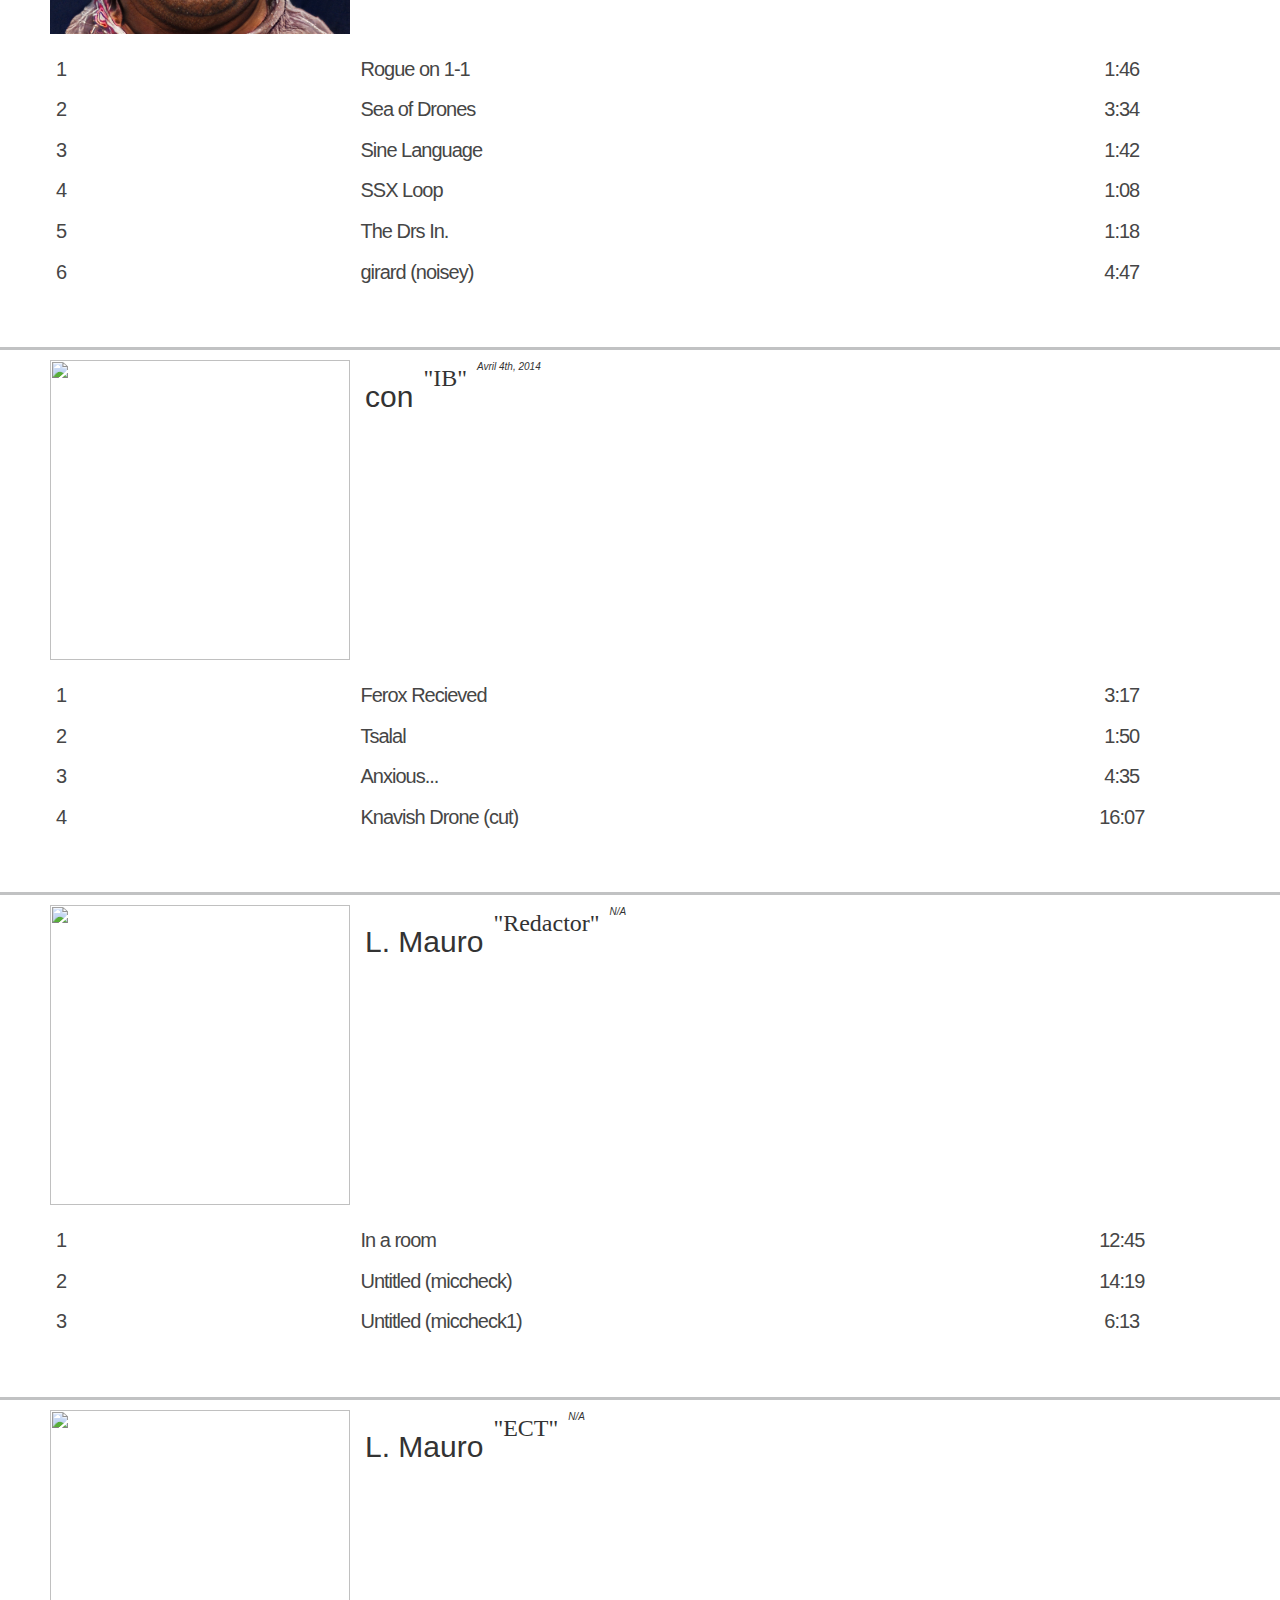
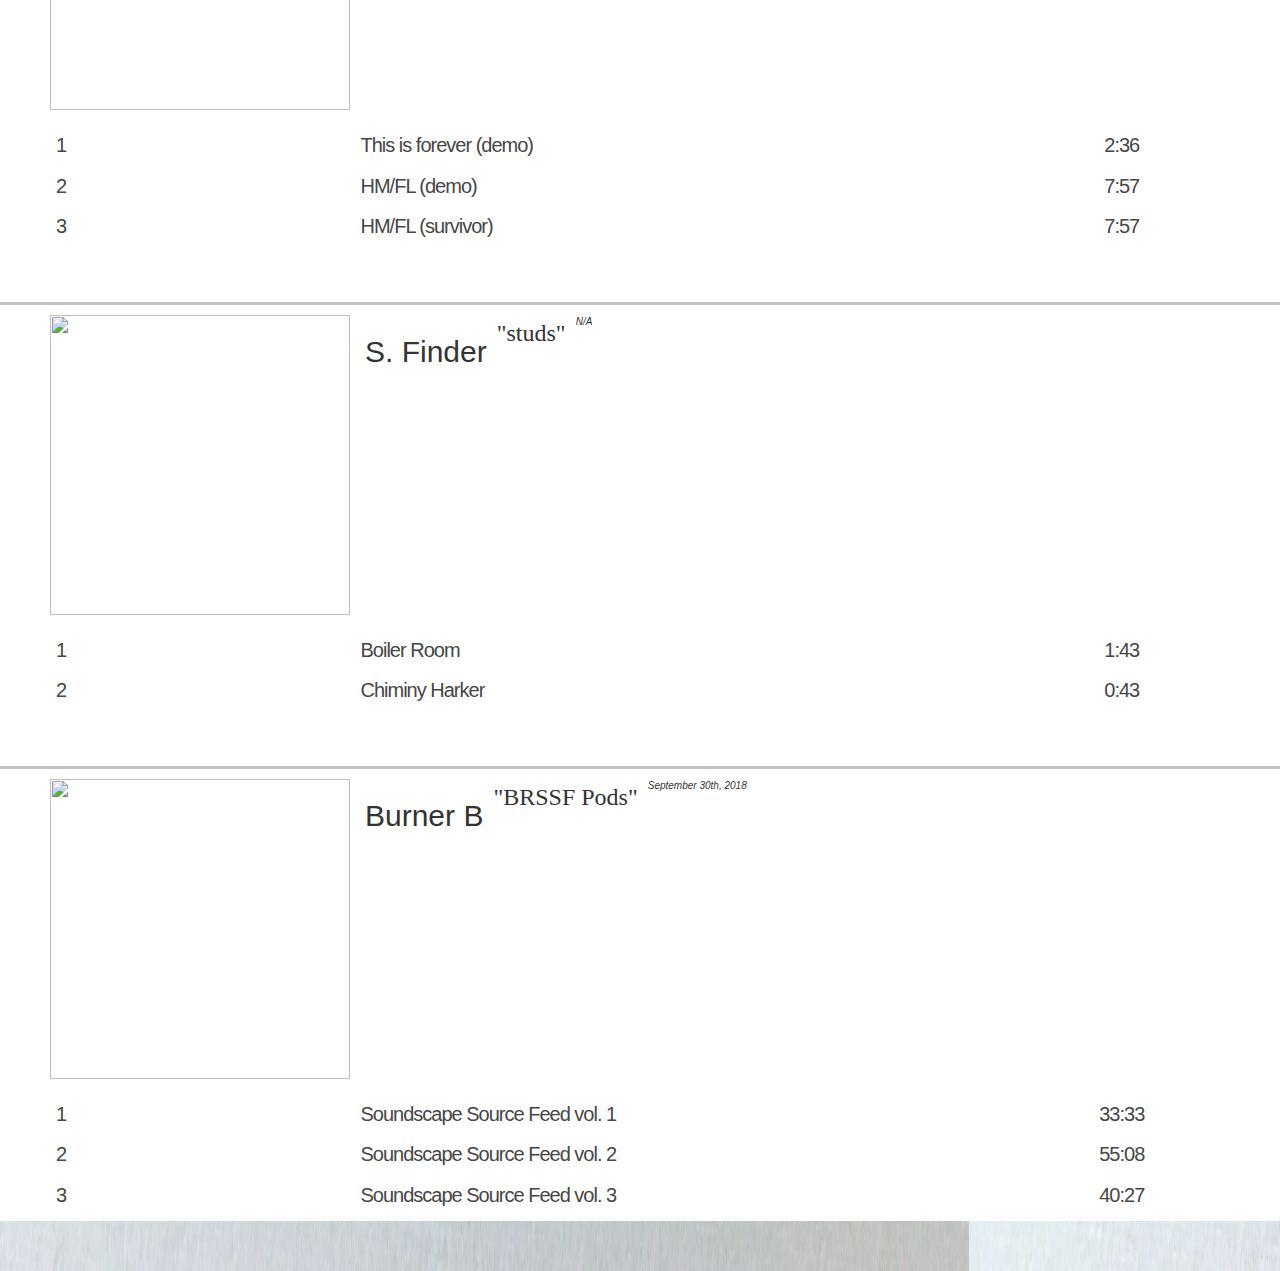
==== commit 84c4375d: "Merge pull request #3 from ForestW70/player-web" ====
--- a/index.html
+++ b/index.html
@@ -173,4 +173,4 @@
 
 </html>
 
-<script type="module" src="assets/js/index.js"></script>+<script type="module" src="assets/js/scripts.js"></script>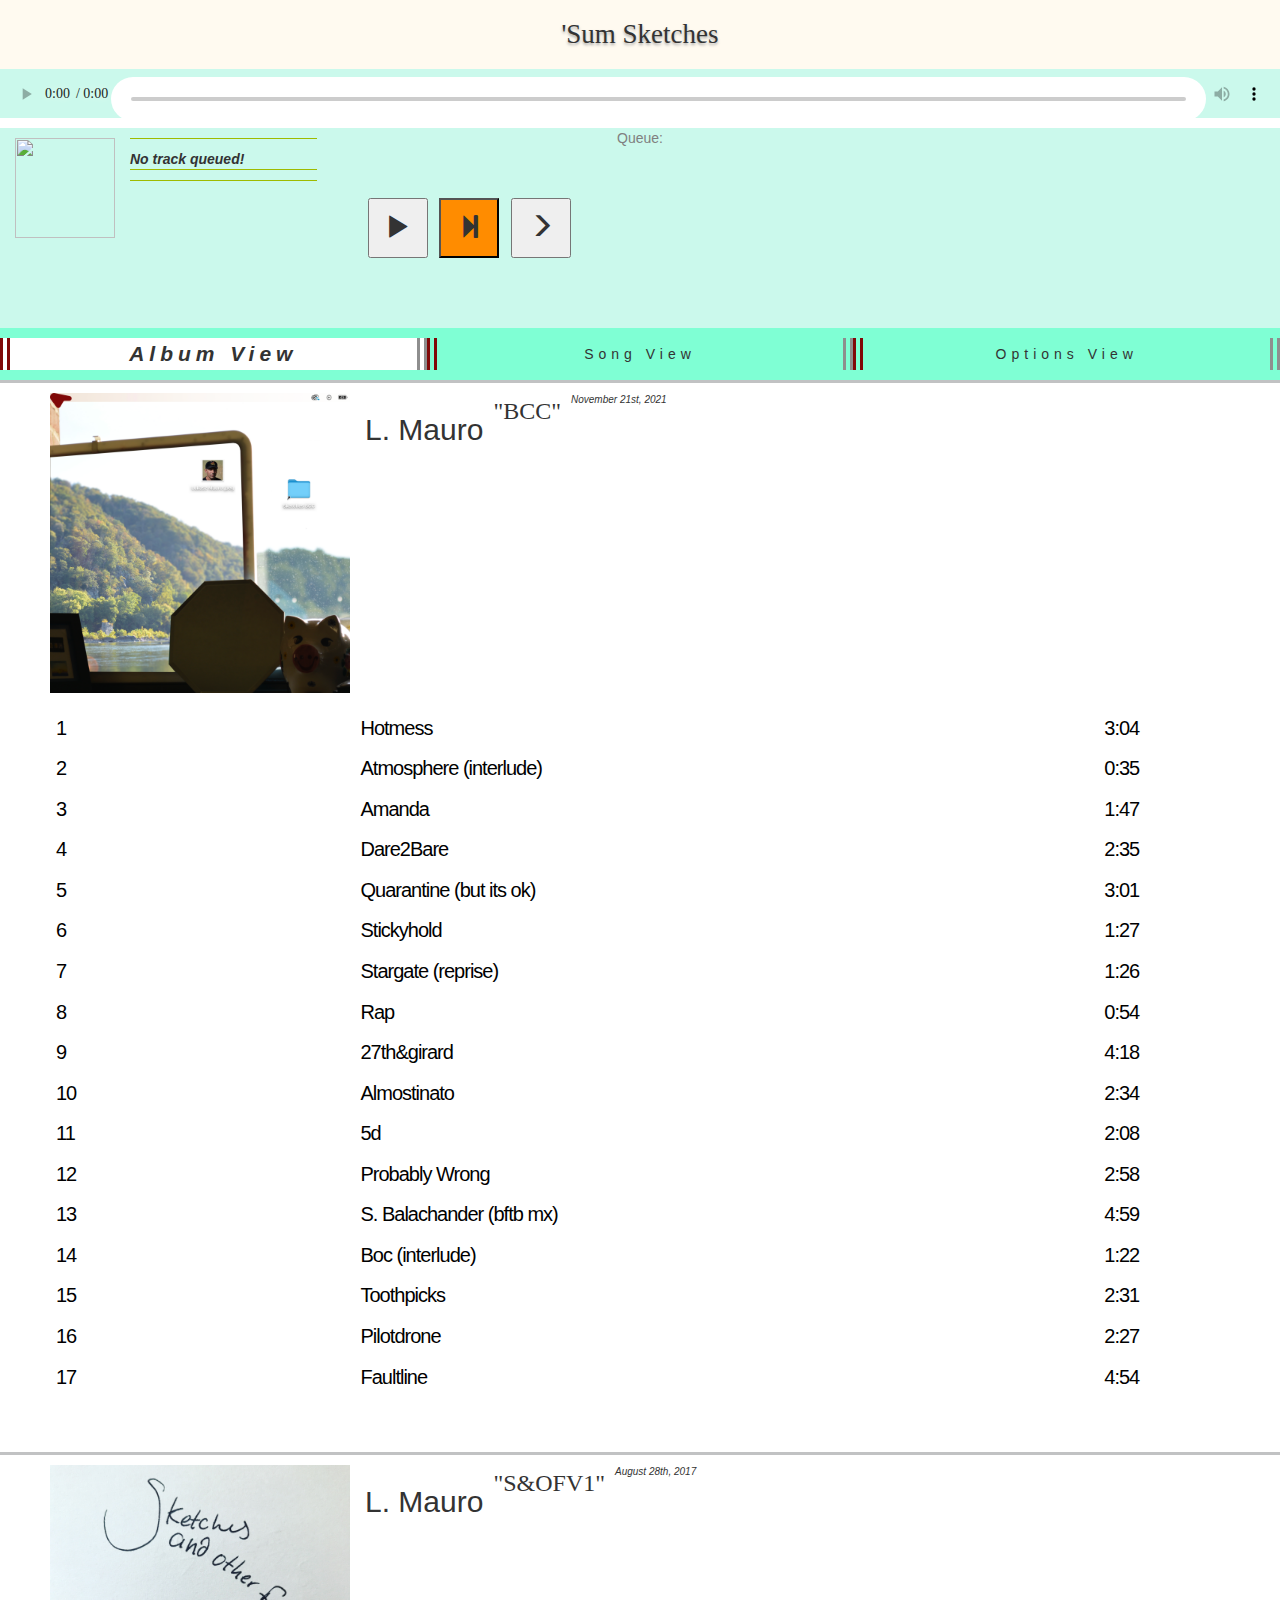
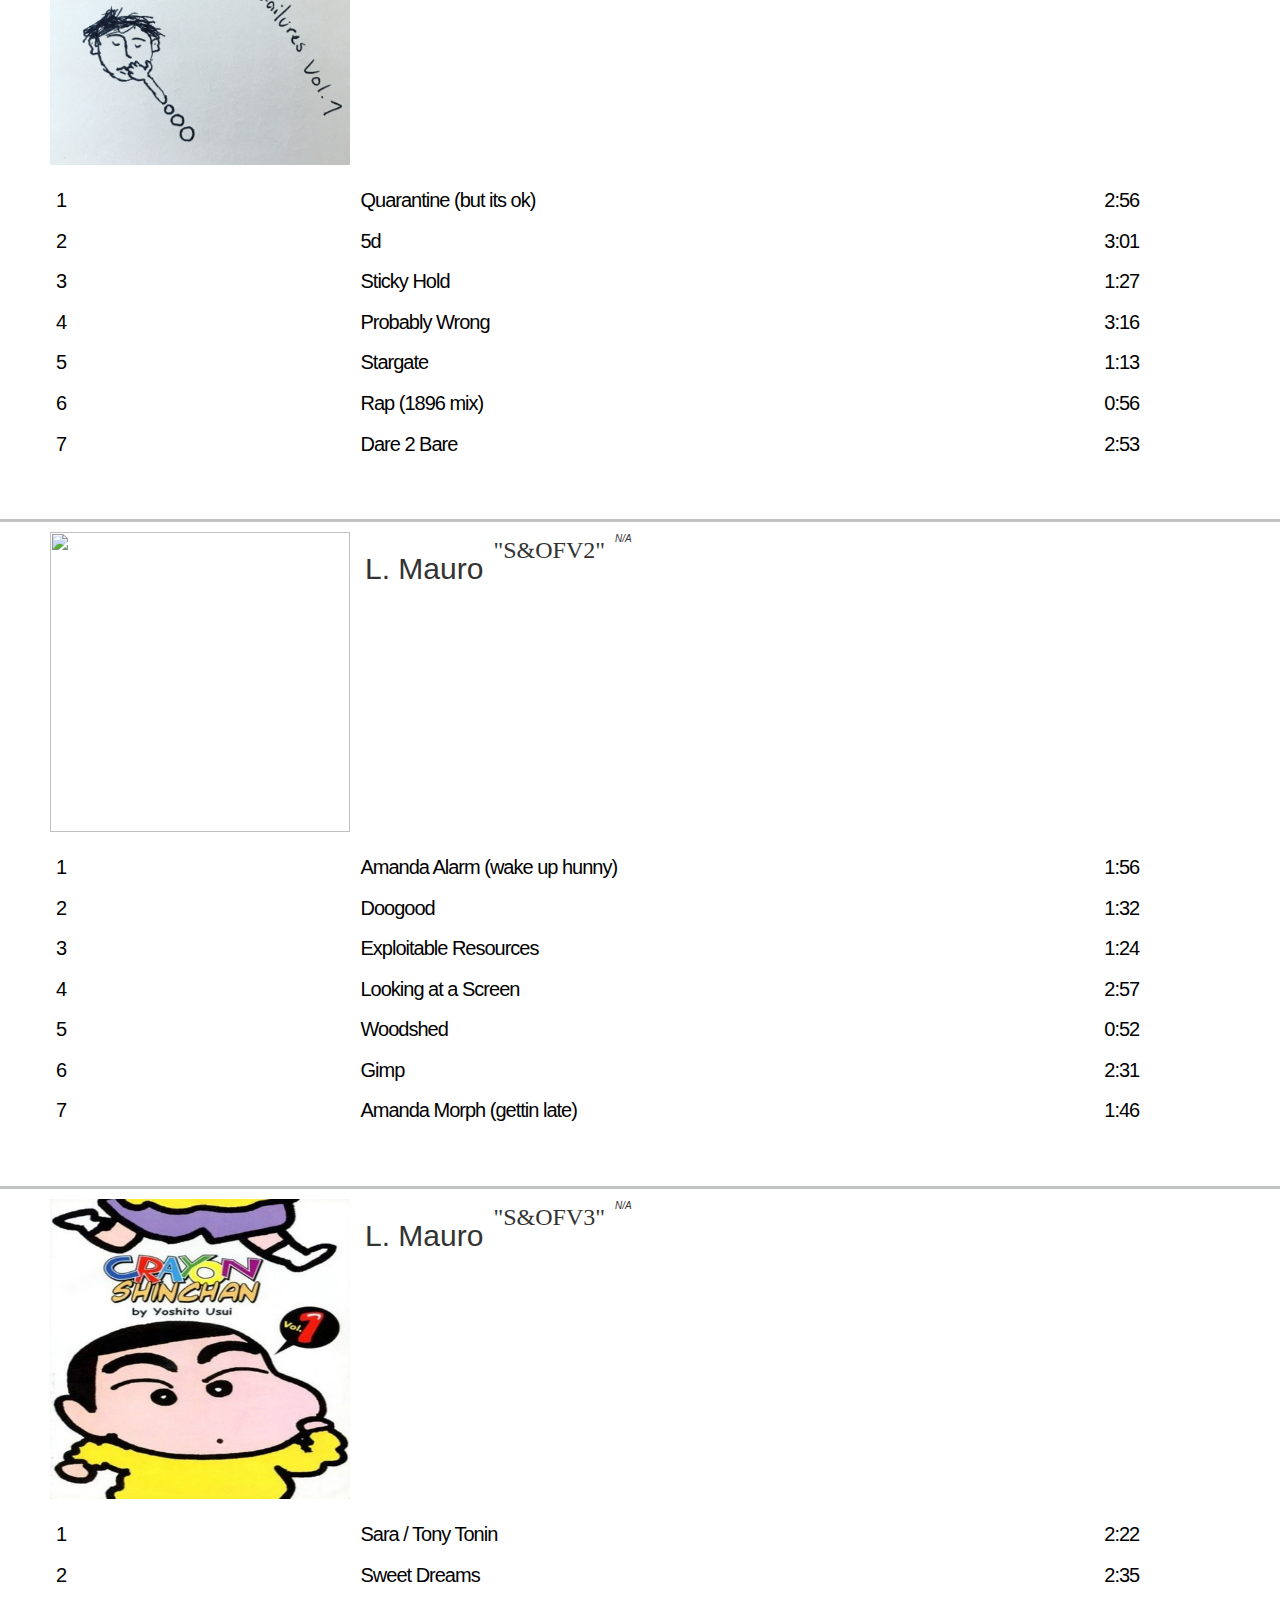
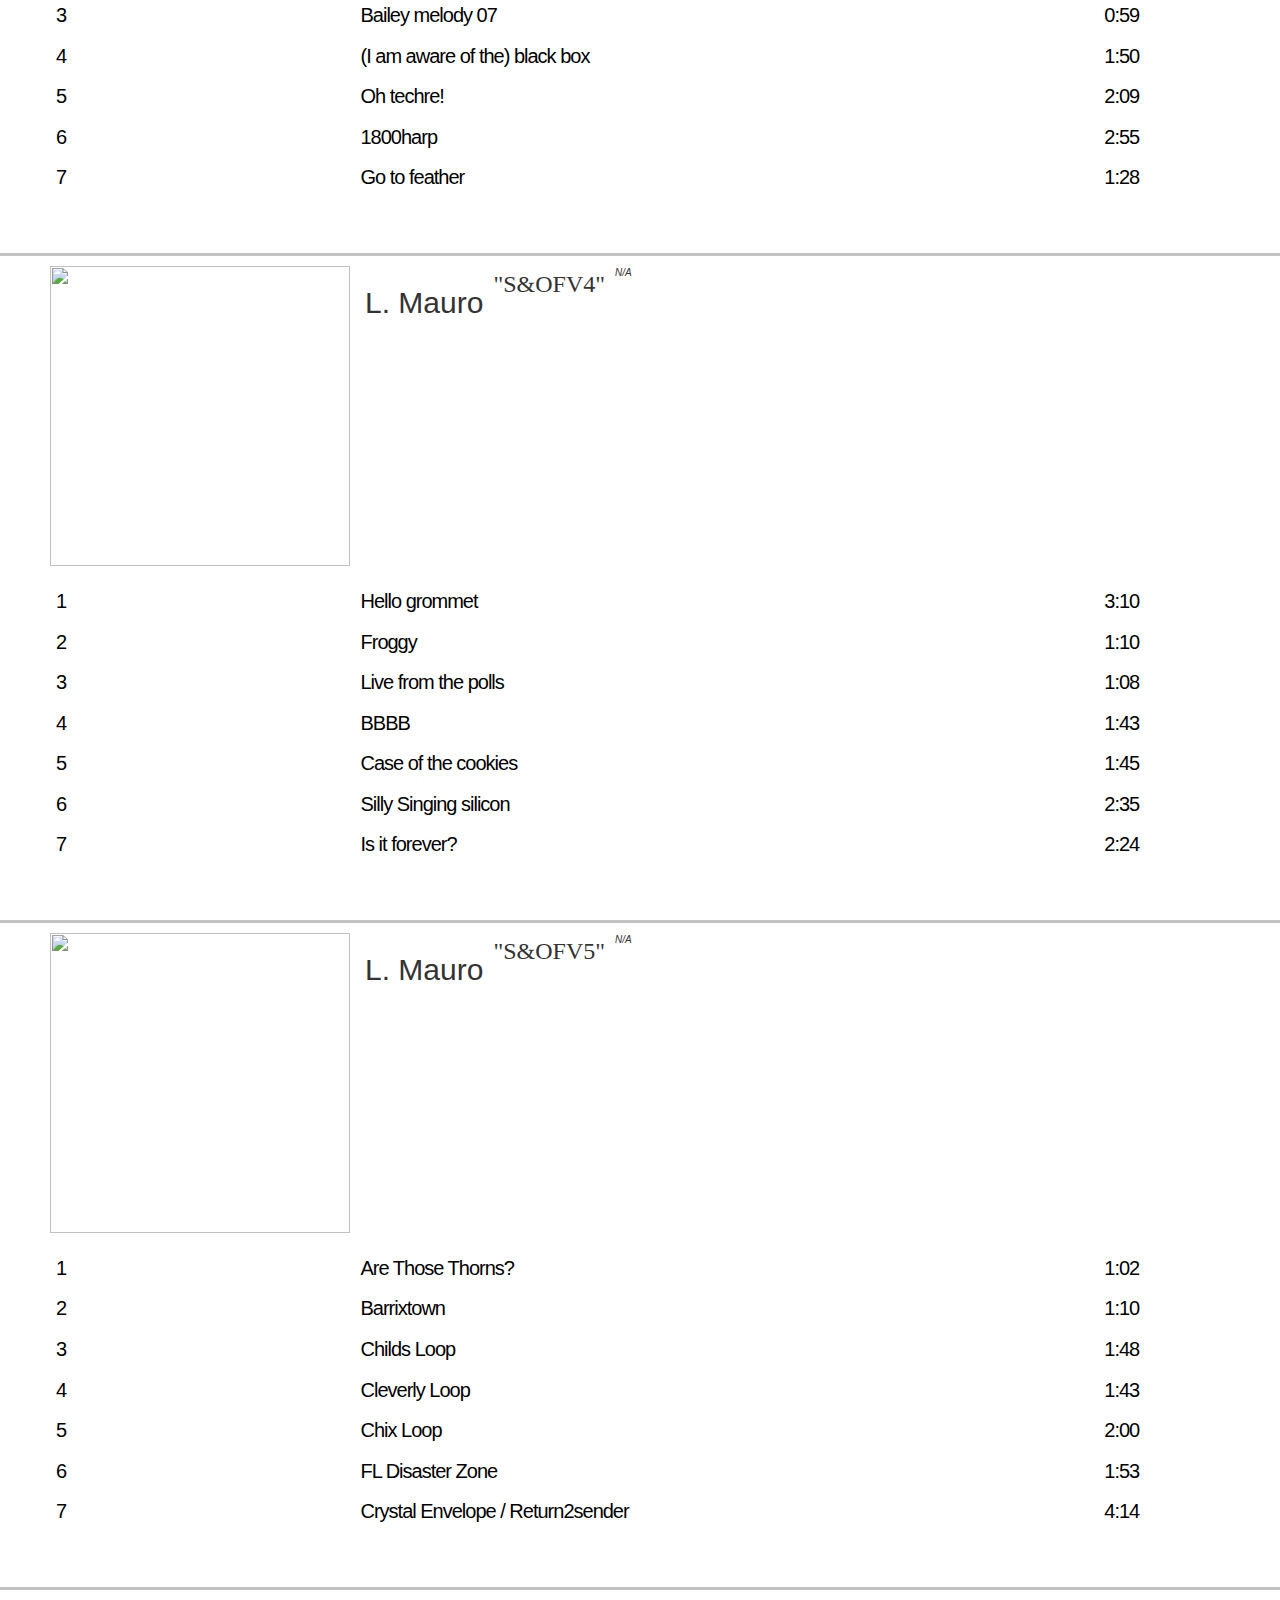
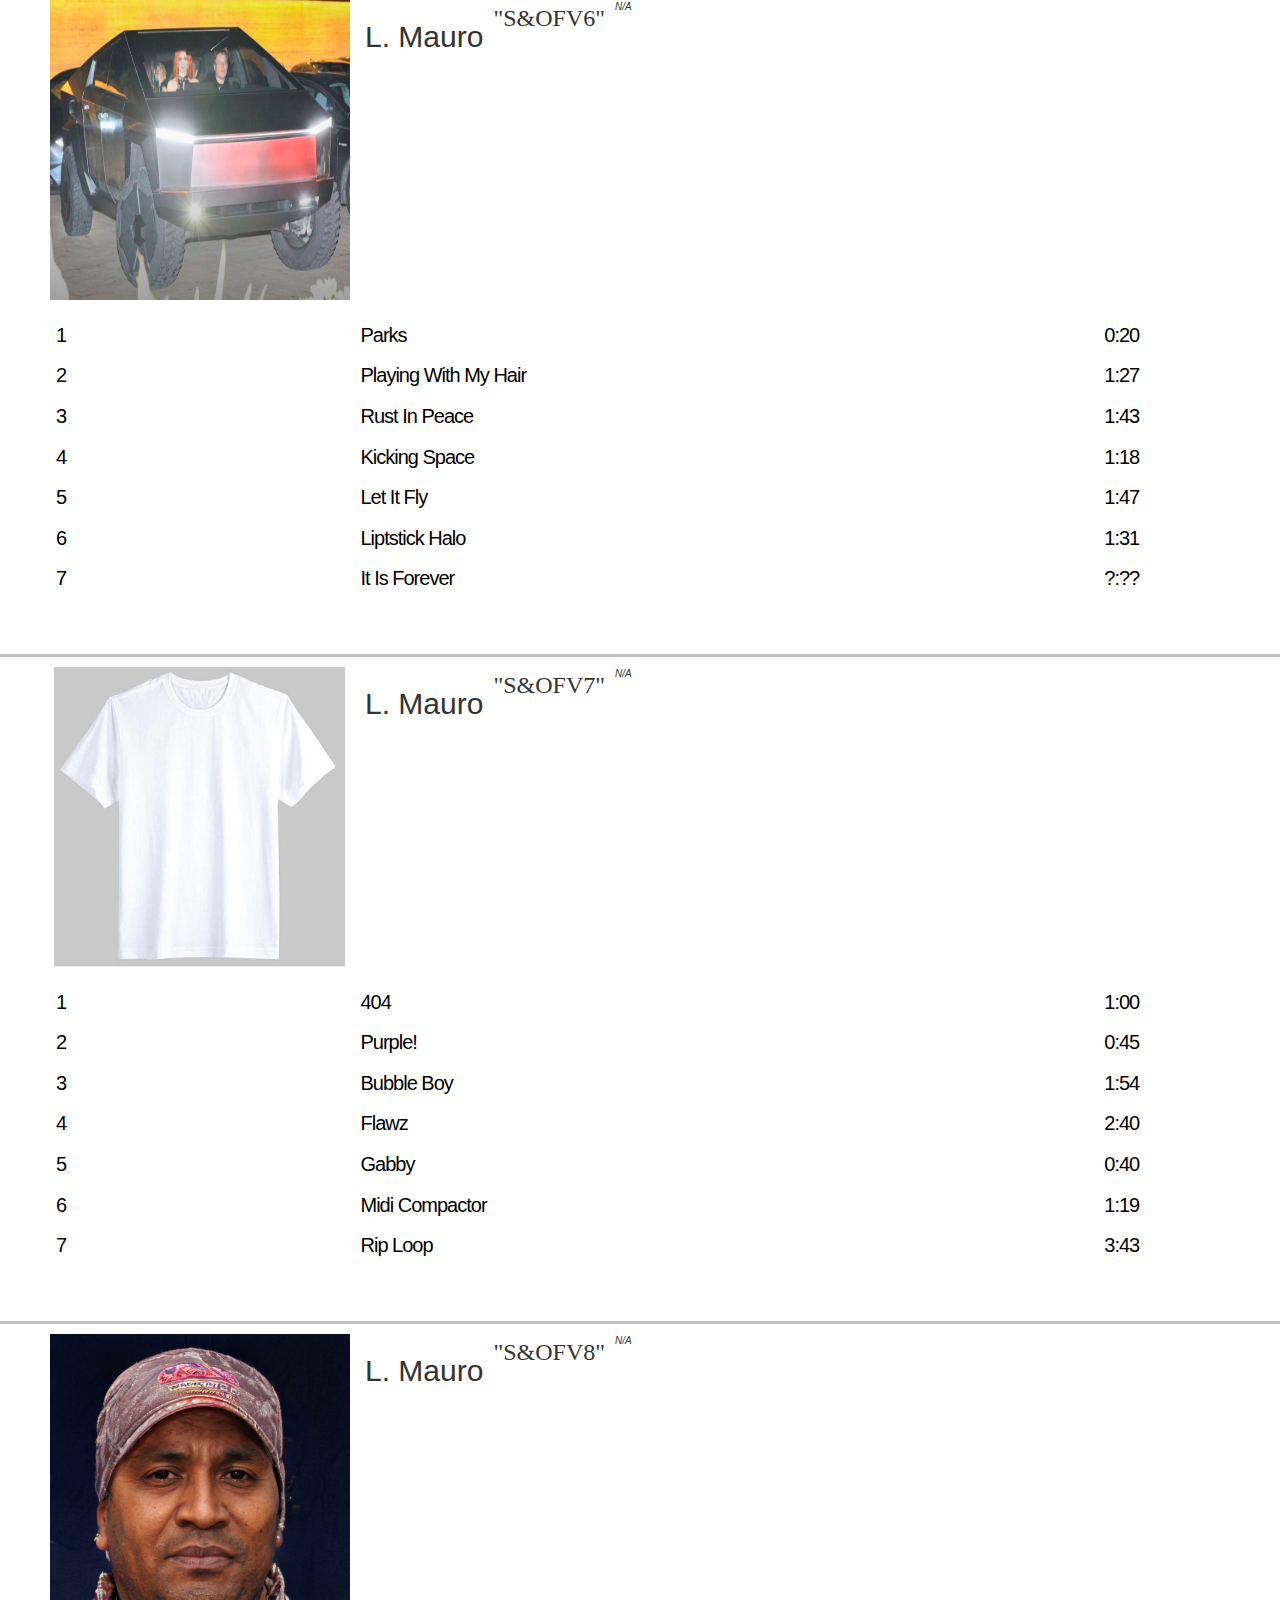
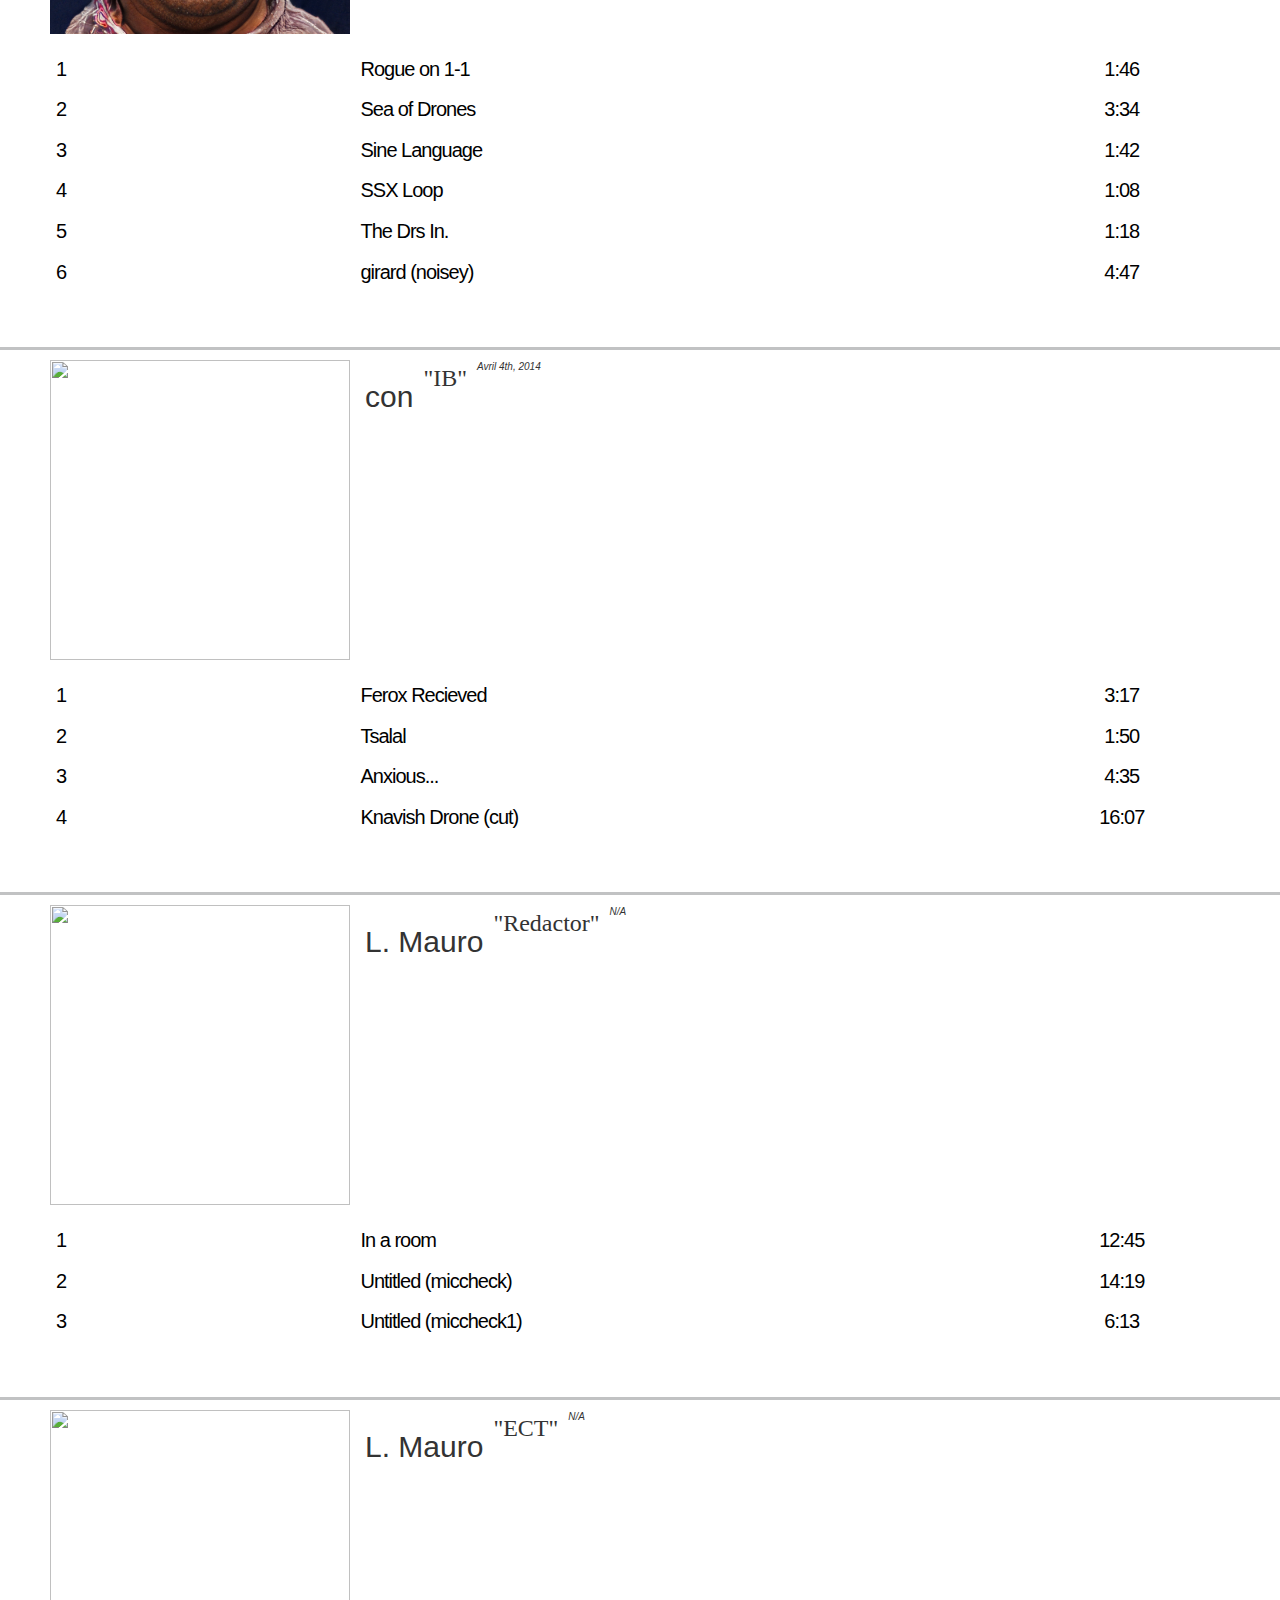
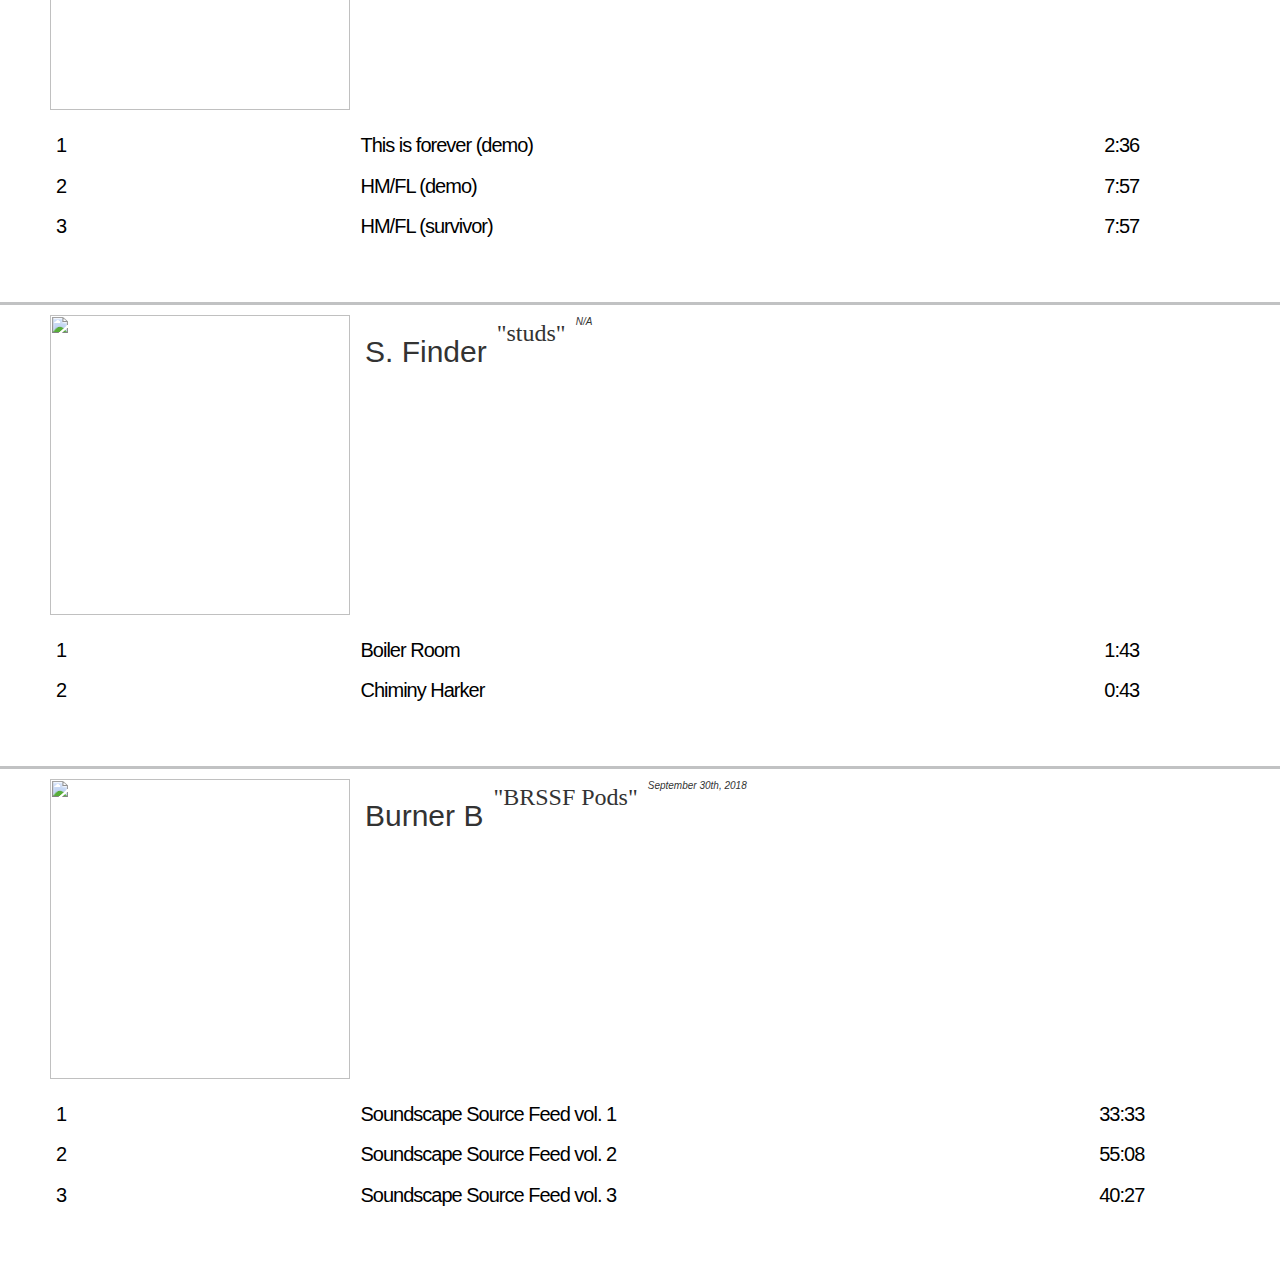
==== commit b708d6cd: "split up css into a few files to be easier to read. updated readme and options view." ====
--- a/index.html
+++ b/index.html
@@ -5,9 +5,10 @@
     <meta charset="UTF-8">
     <meta http-equiv="X-UA-Compatible" content="IE=edge">
     <meta name="viewport" content="width=device-width, initial-scale=1.0">
+    <link rel="stylesheet" href="assets/styles/player.css">
     <link rel="stylesheet" href="assets/styles/styles.css">
+    <link rel="stylesheet" href="assets/styles/modal.css">
     <link rel="icon" href="https://forestw70.github.io/sketches-bcc-client/assets/images/sketches.jpg">
-    <!-- <link href="//maxcdn.bootstrapcdn.com/bootstrap/3.3.6/css/bootstrap.min.css" type="text/css" rel="stylesheet"> -->
     <link href="//maxcdn.bootstrapcdn.com/bootstrap/3.3.6/css/bootstrap.min.css" type="text/css" rel="stylesheet">
     <title>Sketches </title>
 </head>
@@ -69,6 +70,7 @@
         </button>
     </section>
     
+    <!-- VIEWS -->
     <section id="disco">
     </section>
 
@@ -107,7 +109,7 @@
                     <li>Click on a song-row to load it into the audio player, use either of the play buttons to start listening</li>
                     <li>Keep browsing and add any song you'd like to listen too, if a song is already playing, the songs will be added to the queue.</li>
                     <li>Click the next track button when you want to move on to the next track.</li>
-                    <li>*You may turn on auto-play above, however on mobile it does not always work.*</li>
+                    <li>*You may turn on auto-play above, however on mobile it only works when viewing the page.*</li>
                     <li>You can click on the current track playing to see a JSON display of the song's data.</li>
                     <li>If you click on a queue item, you will be shown a similar JSON object, with the options of adding the song to up next, or remove the song from your queue.</li>
                     <li>Queue can be shown and hidden</li>
@@ -156,6 +158,7 @@
         
     </section>
 
+    <!-- SONG INFO MODAL -->
     <section id="qPrompt">
         <div class="modal-cont">
             <button type="button" id="closeModal">x</button>
--- a/assets/styles/player.css
+++ b/assets/styles/player.css
@@ -0,0 +1,149 @@
+
+/*  */
+/* Audio player */
+/*  */
+#player {
+    width: 100%;
+    margin: 0;
+    padding: 0;
+    border-bottom: 5px solid white;
+}
+audio::-webkit-media-controls-panel {
+    background-color: rgb(203 249 236);
+}
+audio::-webkit-media-controls-enclosure {
+    border-radius: 0px;
+}
+audio::-webkit-media-controls-timeline-container {
+    color:green;
+    border: 1px solid black;
+}
+audio::-webkit-media-controls-current-time-display, audio::-webkit-media-controls-time-remaining-display {
+    color:black;
+    font-family: serif;
+    padding: 0 3px;
+    margin: auto;
+}
+audio::-webkit-media-controls-timeline {
+    color: black;
+    background-color: white;
+    border-radius: 50px;
+    padding: 20px;
+    margin-top:10px;
+}
+
+/*  */
+/* Song info and Queue containers */
+/*  */
+#trackController {
+    display: flex;
+    height:200px;
+    background-color:rgb(203 249 236);
+    overflow: hidden;
+}
+
+#anotherPlayer {
+    display: grid;
+    width: 50%;
+    grid-template-columns: 1fr 2fr 3fr;
+    padding-left: 5px;
+}
+
+#qTools {
+    display: flex;
+    flex-direction: column;
+    width: 50%;
+    padding-left: 5px;
+    overflow-y: scroll;
+}
+
+
+.option-buttons {
+    width: 100%;
+}
+
+
+/*  */
+/* Now playing container */
+/*  */
+#albumPic {
+    height: 100px;
+    width: 100px;
+    margin: 10px;
+}
+
+#nowPlayingInfo {
+    display: flex;
+    flex-direction: column;
+    padding: 5px 0px;
+}
+
+#artistName, #trackName, #albumName {
+    margin: 5px;
+    border-bottom: 1px solid #9ebb00;
+}
+
+#artistName {
+    font-size: 20px;
+}
+#trackName {
+    font-style: oblique;
+    font-weight: bold;
+}
+#albumName {
+    color:rgb(78, 78, 78);
+}
+
+
+/*  */
+/* Queue List Container */
+/*  */
+.queue-tip {
+    color: grey;
+}
+
+#queueList {
+    flex-direction: column;
+    width: 100%;
+}
+
+#queueList > button {
+    background-color: orange;
+    border: none;
+    border-left: 15px dotted #000000;
+    cursor: pointer;
+}
+#queueList > button:first-child::before {
+    content: " up next! ~~ ";
+    font-weight: bold;
+}
+
+#queueList > button:hover {
+    border-bottom: 2px solid #c1c2c3;
+    border-top: 1px solid #c1c2c3;
+}
+
+
+/*  */
+/* Play Pause Next Queue Buttons */
+/*  */
+.controlBtns {
+    display: grid;
+    grid-template-columns: 1fr 1fr 1fr;
+    margin: 0 40px;
+}
+
+.controlBtns > button {
+    padding: 10px;
+    height: 60px;
+    width: 60px;
+    margin: auto;
+}
+
+#nextTrack {
+    background-color: darkorange;
+}
+
+.glyphicon {
+    font-size: 25px;
+}--- a/assets/styles/styles.css
+++ b/assets/styles/styles.css
@@ -1,15 +1,8 @@
-/* Head info */
-
-html {
+/* .body-mod {
     background-image: url(https://forestw70.github.io/sketches-bcc-client/assets/images/s&ofv1.jpg);
-    background-position: right;
-    background-repeat: round;
-    background-size: cover;
-}
-
-body {
-    /* overflow: hidden; */
-}
+    background-blend-mode: luminosity;
+    
+} */
 
 #wellHeyThere {
     width: 100%;
@@ -28,155 +21,151 @@
     flex-direction: column;
 }
 
-/*  */
-/* Audio player */
-/*  */
-#player {
-    width: 100%;
-    margin: 0;
-    padding: 0;
-    border-bottom: 5px solid white;
-}
-audio::-webkit-media-controls-panel {
-    background-color: rgb(203 249 236);
-}
-audio::-webkit-media-controls-enclosure {
-    border-radius: 0px;
-}
-audio::-webkit-media-controls-timeline-container {
-    color:green;
-    border: 1px solid black;
-}
-audio::-webkit-media-controls-current-time-display, audio::-webkit-media-controls-time-remaining-display {
-    color:black;
-    font-family: serif;
-    padding: 0 3px;
-    margin: auto;
-}
-audio::-webkit-media-controls-timeline {
-    color: black;
-    background-color: white;
-    border-radius: 50px;
-    padding: 20px;
-    margin-top:10px;
-}
-
-
-/*  */
-/* Song info and Queue containers */
-/*  */
-#trackController {
-    display: flex;
-    height:200px;
-    background-color:rgb(203 249 236);
-    overflow: hidden;
-}
-
-#anotherPlayer {
-    display: grid;
-    width: 50%;
-    grid-template-columns: 1fr 2fr 3fr;
-    padding-left: 5px;
-}
-
-#qTools {
-    display: flex;
-    flex-direction: column;
-    width: 50%;
-    padding-left: 5px;
-    overflow-y: scroll;
-}
-
-
-.option-buttons {
-    width: 100%;
-}
-
-
-/*  */
-/* Now playing container */
-/*  */
-#albumPic {
-    height: 100px;
-    width: 100px;
-    margin: 10px;
-}
-
-#nowPlayingInfo {
-    display: flex;
-    flex-direction: column;
-    padding: 5px 0px;
-}
-
-#artistName, #trackName, #albumName {
-    margin: 5px;
-    border-bottom: 1px solid #9ebb00;
-}
-
-#artistName {
-    font-size: 20px;
-}
-#trackName {
+
+/*  */
+/* View Change Controllers */
+/*  */
+#controlers {
+    display: flex;
+    padding: 10px 0;
+    justify-content: center;
+    background-color: aquamarine;
+}
+
+.view-button {
+    letter-spacing: 5px;
+    border: none;
+    background-color: inherit;
+    width:50%;
+    border-left: 10px double #800808;
+    border-right: 10px double #8e8e8e;
+}
+
+
+.curr-view {
     font-style: oblique;
     font-weight: bold;
-}
-#albumName {
-    color:rgb(78, 78, 78);
-}
-
-
-/*  */
-/* Queue List Container */
-/*  */
-.queue-tip {
-    color: grey;
-}
-
-#queueList {
+    font-size: 1.5em;
+    background-color: #fff;
+}
+
+
+/*  */
+/* Album View */
+/*  */
+#disco {
+    font-size: 20px;
+    margin-top: 0px;
+}
+
+.disco-item {
+    margin-bottom: 50px;
+    border-top: 3px solid #c1c2c3;
+}
+
+.info-container {
+    display: flex;
+    margin: 10px 0 0 50px;
+}
+
+.info-container > img {
+    height: 300px;
+    width: 300px;
+    margin-right: 15px;
+}
+
+.info-container > h3 {
+    font-family: serif;
+    margin: 5px 10px;
+}
+
+.info-container > p {
+    font-size: 10px;;
+    font-style: italic;
+
+}
+
+.track-container {
+    margin: 20px 0 20px 50px;
+    display: flex;
     flex-direction: column;
+}
+
+.t-row {
+    display: grid;
+    grid-template-columns: 1fr 2fr 1fr;
+    margin-bottom: 10px;
+    border: none;
+    background-color: inherit;
+    font-family: sans-serif;
+    color: black;
+    letter-spacing: -1px;
+    /* text-shadow: 0px 0px 5px white; */
+}
+
+.t-row:hover {
+    margin-bottom: 9px;
+    border-bottom: 1px solid gray;
+    cursor: pointer;
+}
+
+.track-num {
+    justify-self: left;
+}
+
+.album-track {
+    justify-self: left;
+}
+
+
+/*  */
+/* Song View */
+/*  */
+#list {
+    /* overflow-x: scroll; */
+}
+
+#headerRow {
+    font-family: serif;
+    font-size: 1.4rem;
+    color: #fff;
+    background-color: rgb(78, 78, 78);
+    
+}
+
+.list-reverse {
+    font-style: italic;
+}
+
+.song-list-row {
+    display: grid;
     width: 100%;
-}
-
-#queueList > button {
-    background-color: orange;
-    border: none;
-    border-left: 15px dotted #000000;
-    cursor: pointer;
-}
-#queueList > button:first-child::before {
-    content: " up next! ~~ ";
-    font-weight: bold;
-}
-
-#queueList > button:hover {
-    border-bottom: 2px solid #c1c2c3;
-    border-top: 1px solid #c1c2c3;
-}
-
-
-/*  */
-/* Play Pause Next Queue Buttons */
-/*  */
-.controlBtns {
-    display: grid;
-    grid-template-columns: 1fr 1fr 1fr;
-    margin: 0 40px;
-}
-
-.controlBtns > button {
-    padding: 10px;
-    height: 60px;
-    width: 60px;
-    margin: auto;
-}
-
-#nextTrack {
-    background-color: darkorange;
-}
-
-.glyphicon {
-    font-size: 25px;
-}
+    /* trkNum, trkName, trkLength, epName, artist, trackurl, ogfilename, date, time */
+    grid-template-columns: .5fr 3fr .7fr 1fr 2fr 2fr 2fr 1fr 1fr;
+    border: none;
+}
+
+.song-list-row > span {
+    display: flex;
+    justify-content: left;
+    text-align: left;
+    padding: 2px 3px 0 0;
+}
+
+.song-list-row:nth-child(2n+1) {
+    background-color: white;
+}
+
+/* header row */
+#headerRow span:hover::after {
+    content: "...Sort?"
+}
+
+.song-list-row:hover {
+    border: none;
+    background-color: rgba(255, 105, 180, 0.212);
+}
+
 
 /*  */
 /* Options and Info View*/
@@ -193,7 +182,6 @@
 .wall-o-text {
     margin:10px;
 }
-
 
 .opt-default {
     border: none;
@@ -210,6 +198,12 @@
     background-color: green;
 }
 
+
+.tutorial {
+    margin-right: 20px;
+}
+
+/* utilities */
 #returnToTop {
     position: fixed;
     display: none;
@@ -221,192 +215,6 @@
     background-color: #7fffd4b8;
 }
 
-
-/*  */
-/* View Change Controllers */
-/*  */
-#controlers {
-    display: flex;
-    padding: 10px 0;
-    justify-content: center;
-    background-color: aquamarine;
-}
-
-.view-button {
-    letter-spacing: 5px;
-    border: none;
-    background-color: inherit;
-    width:50%;
-    border-left: 10px double #800808;
-    border-right: 10px double #8e8e8e;
-}
-
-
-.curr-view {
-    font-style: oblique;
-    font-weight: bold;
-    font-size: 1.5em;
-    background-color: #fff;
-}
-
-
-/*  */
-/* Album View */
-/*  */
-#disco {
-    font-size: 20px;
-    margin-top: 0px;
-}
-
-.disco-item {
-    margin-bottom: 50px;
-    border-top: 3px solid #c1c2c3;
-}
-
-.info-container {
-    display: flex;
-    margin: 10px 0 0 50px;
-}
-
-.info-container > img {
-    height: 300px;
-    width: 300px;
-    margin-right: 15px;
-}
-
-.info-container > h3 {
-    font-family: serif;
-    margin: 5px 10px;
-}
-
-.info-container > p {
-    font-size: 10px;;
-    font-style: italic;
-
-}
-
-.track-container {
-    margin: 20px 0 20px 50px;
-    display: flex;
-    flex-direction: column;
-}
-
-.t-row {
-    display: grid;
-    grid-template-columns: 1fr 2fr 1fr;
-    margin-bottom: 10px;
-    border: none;
-    background-color: inherit;
-    font-family: sans-serif;
-    color: rgb(70, 70, 70);
-    letter-spacing: -1px;
-}
-
-.t-row:hover {
-    margin-bottom: 9px;
-    border-bottom: 1px solid gray;
-    cursor: pointer;
-}
-
-.track-num {
-    justify-self: left;
-}
-
-.album-track {
-    justify-self: left;
-}
-
-
-/*  */
-/* Song View */
-/*  */
-#list {
-    /* overflow-x: scroll; */
-}
-
-#headerRow {
-    font-family: serif;
-    font-size: 1.4rem;
-    color: #fff;
-    background-color: rgb(78, 78, 78);
-    
-}
-
-.song-list-row {
-    display: grid;
-    width: 100%;
-    /* trkNum, trkName, trkLength, epName, artist, trackurl, ogfilename, date, time */
-    grid-template-columns: .5fr 3fr .7fr 1fr 2fr 2fr 2fr 1fr 1fr;
-    border: none;
-}
-
-.song-list-row > span {
-    display: flex;
-    justify-content: left;
-    text-align: left;
-    padding: 2px 3px 0 0;
-}
-
-.song-list-row:nth-child(2n+1) {
-    background-color: white;
-}
-
-/* header row */
-#headerRow span:hover::after {
-    content: "...Sort?"
-}
-
-.song-list-row:hover {
-    border-bottom: 2px solid black;
-}
-
-
-
-
-/*  */
-/* Queue modal */
-/*  */
-#qPrompt {
-    display: none; 
-    position: fixed; 
-    z-index: 1;
-    left: 0;
-    top: 0;
-    width: 100%; 
-    height: 100%; 
-    overflow: auto; /* Enable scroll if needed */
-    background-color: rgb(0,0,0); /* Fallback color */
-    background-color: rgba(0,0,0,0.4); /* Black w/ opacity */
-}
-
-.modal-cont {
-    background-color: #fefefe;
-    margin: 15% auto; 
-    padding: 20px;
-    border: 1px solid #888;
-    width: 50%; 
-    display: flex;
-    flex-direction: column;
-}
-
-.modal-cont > button {
-    width:75%;
-    margin: auto;
-}
-
-#closeModal {
-    background-color: red;
-}
-
-#modalDump {
-    text-align: center;
-    margin: 10px 0;
-    font-family: serif;
-    font-style: italic;
-}
-
-
-/* toggle show view and utilities */
 .menu-flex {
     display: flex;
 }
@@ -420,7 +228,7 @@
 }
 
 /*  */
-/* Media Events */
+/* Screen Events */
 /*  */
 @media screen and (max-width: 1000px) {
     .song-list-row {
--- a/assets/styles/modal.css
+++ b/assets/styles/modal.css
@@ -0,0 +1,41 @@
+/*  */
+/* Queue modal */
+/*  */
+#qPrompt {
+    display: none; 
+    position: fixed; 
+    z-index: 1;
+    left: 0;
+    top: 0;
+    width: 100%; 
+    height: 100%; 
+    overflow: auto; /* Enable scroll if needed */
+    background-color: rgb(0,0,0); /* Fallback color */
+    background-color: rgba(0,0,0,0.4); /* Black w/ opacity */
+}
+
+.modal-cont {
+    background-color: #fefefe;
+    margin: 15% auto; 
+    padding: 20px;
+    border: 1px solid #888;
+    width: 50%; 
+    display: flex;
+    flex-direction: column;
+}
+
+.modal-cont > button {
+    width:75%;
+    margin: auto;
+}
+
+#closeModal {
+    background-color: red;
+}
+
+#modalDump {
+    text-align: center;
+    margin: 10px 0;
+    font-family: serif;
+    font-style: italic;
+}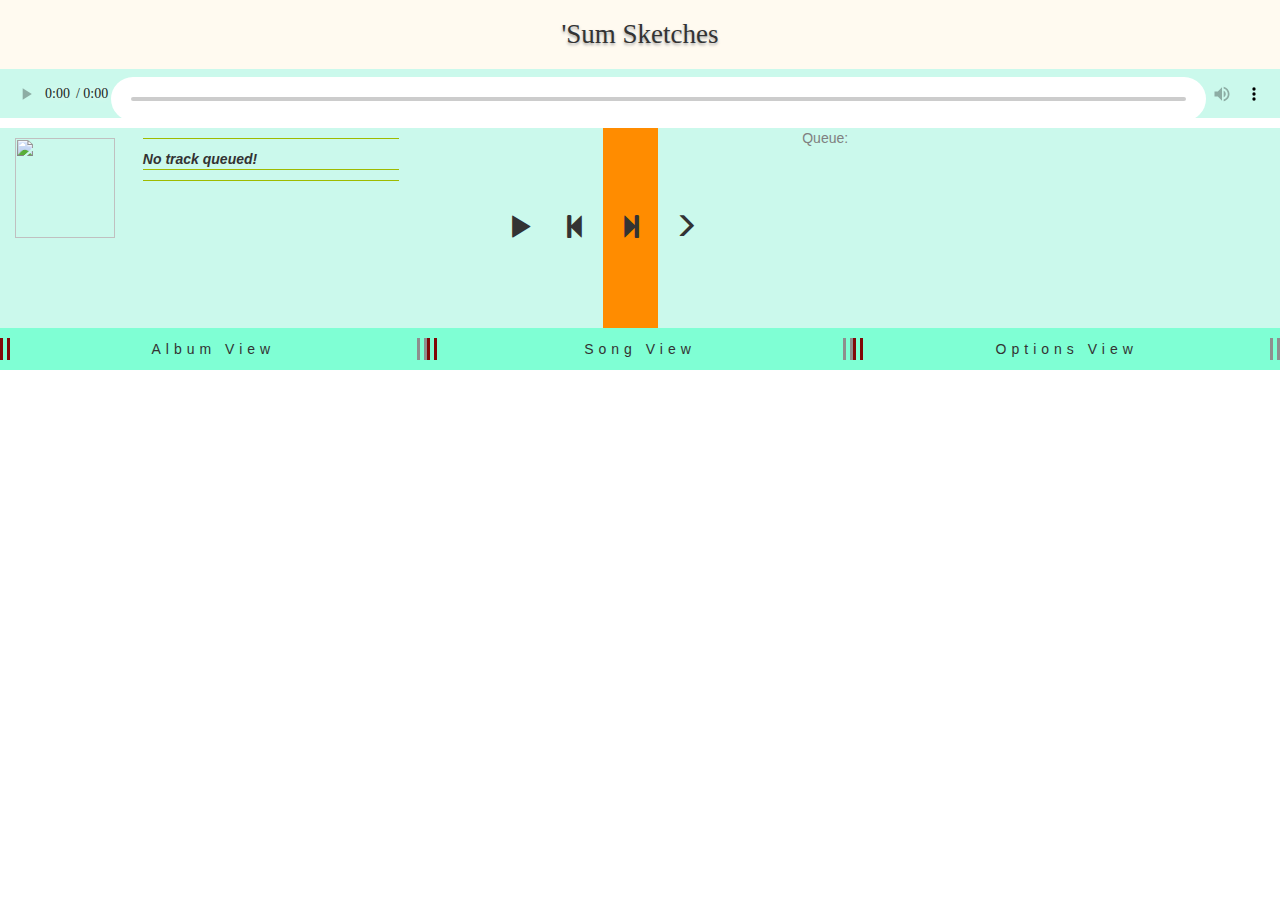
==== commit 371a83ee: "added back to front button, changed button styles. few other small changes" ====
--- a/index.html
+++ b/index.html
@@ -36,15 +36,15 @@
                     <button type="button" id="pause-play">
                         <span id="pp" class="glyphicon glyphicon-play" aria-hidden="true"></span>
                     </button>
+                    <button type="button" class="show-queue" id="backBtn">
+                        <span class="glyphicon glyphicon-step-backward" aria-hidden="true"></span>
+                    </button>
                     <button type="button" id="nextTrack" class="next-song">
                         <span class="glyphicon glyphicon-step-forward" aria-hidden="true"></span>
                     </button>
                     <button type="button" class="show-queue" id="toggleShowQueue">
                         <span id="sq" class="glyphicon glyphicon-menu-right" aria-hidden="true"></span>
                     </button>
-                    <!-- <button type="button" class="show-queue" id="testBtn">
-                        <span class="glyphicon" aria-hidden="true">TEST</span>
-                    </button> -->
                 </div>
             </article>
             <span class="queue-tip" id="qTip">Queue:</span>
@@ -94,7 +94,10 @@
     <section id="options" class="hide">
         <div class="option-buttons">
             <button class="opt-default" type="button" id="autoPlayOption">
-                ~expirimental autoplay~ -- OFF.
+                ~Autoplay~ -- OFF.
+            </button>
+            <button class="opt-default" type="button" id="extrasOption">
+                ~Extra tracks~ -- OFF.
             </button>
         </div>
         <div class="wall-o-text">
@@ -105,7 +108,7 @@
                 <p>here are some of the things you can do:</p>
                 <ul>
                     <li>Choose between album or song view to browse the catalog's many songs</li>
-                    <li>In song view, you may click each of the colomn header to sort the song list by that criteria back and forth. Some logic issues persist.</li>
+                    <li>In song view, you may click each of the colomn header to sort the song list by that criteria back and forth.</li>
                     <li>Click on a song-row to load it into the audio player, use either of the play buttons to start listening</li>
                     <li>Keep browsing and add any song you'd like to listen too, if a song is already playing, the songs will be added to the queue.</li>
                     <li>Click the next track button when you want to move on to the next track.</li>
@@ -115,6 +118,7 @@
                     <li>Queue can be shown and hidden</li>
                     <li>You may use audio element's controls to change song playback speed faster or slower.</li>
                     <li>You can also use these controls to download any track. just dont forget where you got them and to show some love on the other channels ;)</li>
+                    <li>Remember, volume can be volitile so be kind to your ears. If you feel responisible enough, you can click <button type="button" id="addPods">HERE</button> or elsewere on the site to add new items to the track-pool after page refresh.</li>
                 </ul>
             </div>
             <p>Have fun and enjoy these many frequencies, It'll only go up from here ☻</p>
@@ -131,8 +135,8 @@
                 <h3>Forest Wilson</h3>
 
                 <span>Art from:</span>
-                <h4>Mae K.</h4>
-                <h4>Aarin W.</h4>
+                <h4 id="maesButton">Mae K.</h4>
+                <h4 d="aarinsButton">Aarin W.</h4>
 
                 <span>Developed by:</span>
                 <h4>Forest Wilson</h4>
@@ -140,10 +144,13 @@
                 <span>With various samples and inspiration from:</span>
                 <h5>Boards of canada</h5>
                 <h5>Aphex Twin</h5>
+                <h5>Autechre</h5>
                 <h5>Broadcast</h5>
                 <h5>Animal Collective</h5>
                 <h5>Vashti Bunyan</h5>
+                <h5>Sophie</h5>
                 <h5>Gescom</h5>
+                <h5>GY!BE</h5>
                 <h5>The Kit-Kats</h5>
                 <h5>Jai Paul</h5>
                 <h5>The Microphones</h5>
--- a/assets/styles/player.css
+++ b/assets/styles/player.css
@@ -44,7 +44,7 @@
 
 #anotherPlayer {
     display: grid;
-    width: 50%;
+    width: 65%;
     grid-template-columns: 1fr 2fr 3fr;
     padding-left: 5px;
 }
@@ -52,8 +52,8 @@
 #qTools {
     display: flex;
     flex-direction: column;
-    width: 50%;
-    padding-left: 5px;
+    width: 35%;
+    
     overflow-y: scroll;
 }
 
@@ -128,16 +128,20 @@
 /* Play Pause Next Queue Buttons */
 /*  */
 .controlBtns {
-    display: grid;
-    grid-template-columns: 1fr 1fr 1fr;
+    display: flex;
+    justify-content: center;
     margin: 0 40px;
 }
 
 .controlBtns > button {
-    padding: 10px;
-    height: 60px;
-    width: 60px;
-    margin: auto;
+    -webkit-appearance: none;
+    padding: 15px;
+    background-color: transparent;
+    border: none;
+}
+
+.controlBtns > button:hover {
+    color: pink;
 }
 
 #nextTrack {
@@ -146,4 +150,8 @@
 
 .glyphicon {
     font-size: 25px;
-}+}
+
+/* @media screen and (max-width: 1200px) {
+
+} */--- a/assets/styles/styles.css
+++ b/assets/styles/styles.css
@@ -170,7 +170,7 @@
 /*  */
 /* Options and Info View*/
 /*  */
-.credits > h2, .credits > h3, .credits > h4, .credits > h5 {
+.credits > h2, .credits > h3, .credits h4, .credits > h5 {
     margin:0;
     margin-left: 10px;
 }
@@ -198,9 +198,26 @@
     background-color: green;
 }
 
-
 .tutorial {
     margin-right: 20px;
+}
+
+#maesButton, #aarinsButton {
+    -webkit-appearance: none;
+    -webkit-border-radius: 0;
+    display: block;
+    border: none;
+    background-color: transparent;
+    padding: 0;
+    /* margin-left: 10px; */
+}
+
+#maesButton:hover, #aarinsButton:hover {
+    font-style: italic;
+}
+
+.egg-on {
+    color: pink;
 }
 
 /* utilities */
@@ -232,7 +249,7 @@
 /*  */
 @media screen and (max-width: 1000px) {
     .song-list-row {
-        grid-template-columns: 3fr .7fr 1.25fr 1.5fr 2fr 1.75fr 1.5fr 1fr;
+        grid-template-columns: .25fr 3fr .7fr 1.25fr 1.5fr 2fr 1.75fr 1.5fr 1fr;
     }
     
     .song-list-row > span {
@@ -243,9 +260,9 @@
         border-left: 1px solid white;
     }
 
-    .song-list-row > span:nth-child(1) {
+    /* .song-list-row > span:nth-child(1) {
         display: none;
-    }
+    } */
 
     .song-list-row:hover {
         border:none;
@@ -336,9 +353,8 @@
         writing-mode: vertical-rl;
         
     }
-    .controlBtns > button {
-        height: 45px;
-        width: 45px;
+    #nowPlayingInfo > span {
+        font-size: 12px;
     }
 }
 
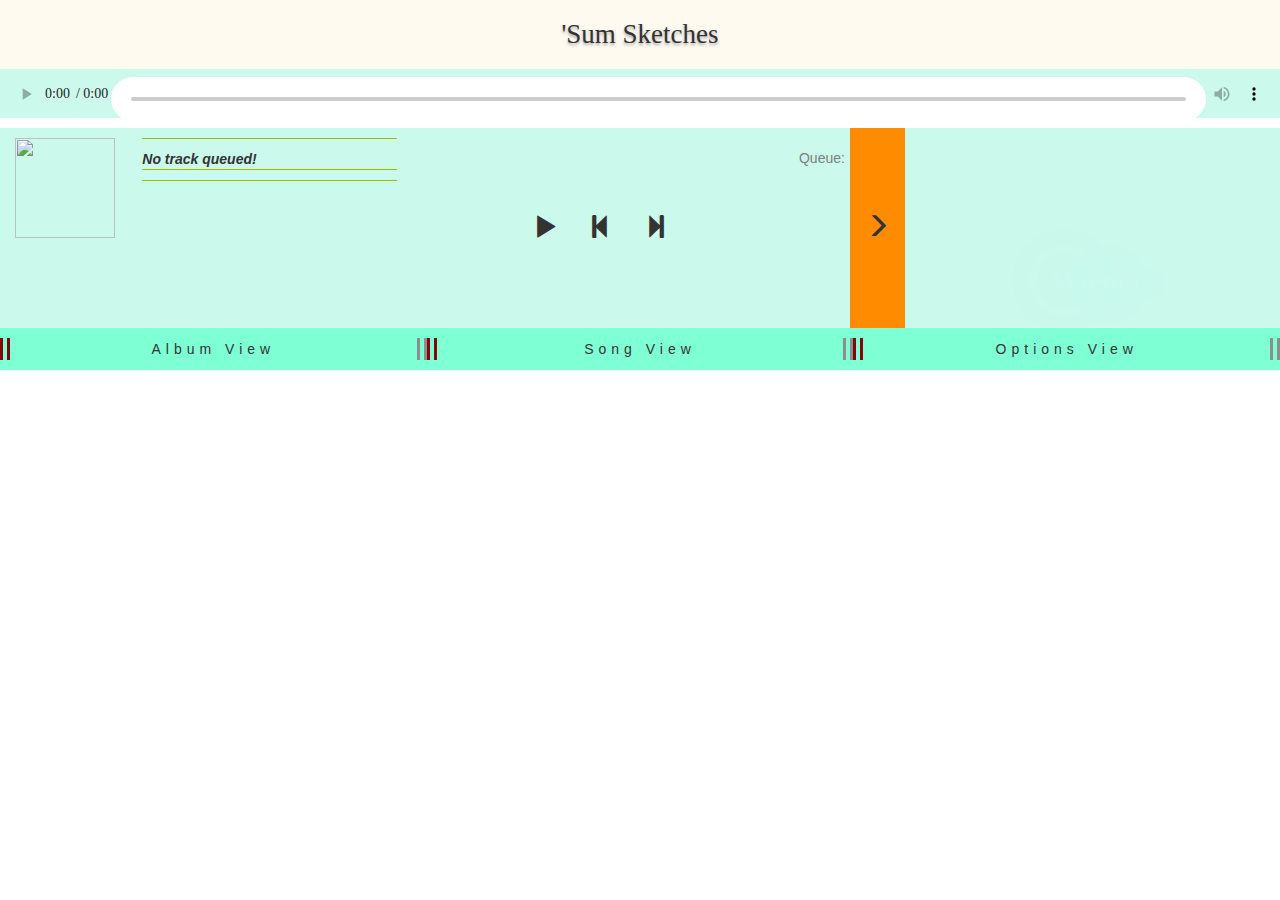
==== commit c9cca1fc: "style changes to player and queue." ====
--- a/index.html
+++ b/index.html
@@ -42,15 +42,18 @@
                     <button type="button" id="nextTrack" class="next-song">
                         <span class="glyphicon glyphicon-step-forward" aria-hidden="true"></span>
                     </button>
-                    <button type="button" class="show-queue" id="toggleShowQueue">
-                        <span id="sq" class="glyphicon glyphicon-menu-right" aria-hidden="true"></span>
-                    </button>
+                    
                 </div>
             </article>
             <span class="queue-tip" id="qTip">Queue:</span>
             <article id="qTools">
-                
+                <button type="button" class="show-queue" id="toggleShowQueue">
+                    <span id="sq" class="glyphicon glyphicon-menu-right" aria-hidden="true"></span>
+                </button>
                 <div id="queueList" class="menu-flex"></div>
+                <div id="altText" class="command">
+                    <span>Wieners</span>
+                </div>
             </article>
         </div>
     </Header>
--- a/assets/styles/player.css
+++ b/assets/styles/player.css
@@ -51,9 +51,9 @@
 
 #qTools {
     display: flex;
-    flex-direction: column;
+    flex-direction: row;
     width: 35%;
-    
+    position: relative;
     overflow-y: scroll;
 }
 
@@ -76,6 +76,7 @@
     display: flex;
     flex-direction: column;
     padding: 5px 0px;
+    min-width: 115px;
 }
 
 #artistName, #trackName, #albumName {
@@ -100,11 +101,29 @@
 /*  */
 .queue-tip {
     color: grey;
+    margin: 20px 5px 0 0;
+}
+
+.command {
+    margin: 10px auto;
+}
+
+.command > span {
+    position: absolute;
+    z-index: 0;
+    left: 200px;
+    bottom: 25px;
+    font-size: 30px;
+    font-weight: 900;
+    color: #cbf9ec;
+    text-shadow: 0 0 69px powderblue;
+    font-family: fantasy;
 }
 
 #queueList {
     flex-direction: column;
     width: 100%;
+    z-index: 10;
 }
 
 #queueList > button {
@@ -130,10 +149,9 @@
 .controlBtns {
     display: flex;
     justify-content: center;
-    margin: 0 40px;
 }
 
-.controlBtns > button {
+.controlBtns > button, #toggleShowQueue {
     -webkit-appearance: none;
     padding: 15px;
     background-color: transparent;
@@ -144,8 +162,10 @@
     color: pink;
 }
 
-#nextTrack {
+#toggleShowQueue {
     background-color: darkorange;
+    position: sticky;
+    top: 0;
 }
 
 .glyphicon {
--- a/assets/styles/styles.css
+++ b/assets/styles/styles.css
@@ -260,9 +260,9 @@
         border-left: 1px solid white;
     }
 
-    /* .song-list-row > span:nth-child(1) {
+    .command {
         display: none;
-    } */
+    }
 
     .song-list-row:hover {
         border:none;
@@ -287,10 +287,10 @@
         height: 150px;
         width: 150px;
     }
-    #albumPic {
+    /* #albumPic {
         height: 70px;
         width: 70px;
-    }
+    } */
     .info-container > h3 {
         margin: 5px;
     }
